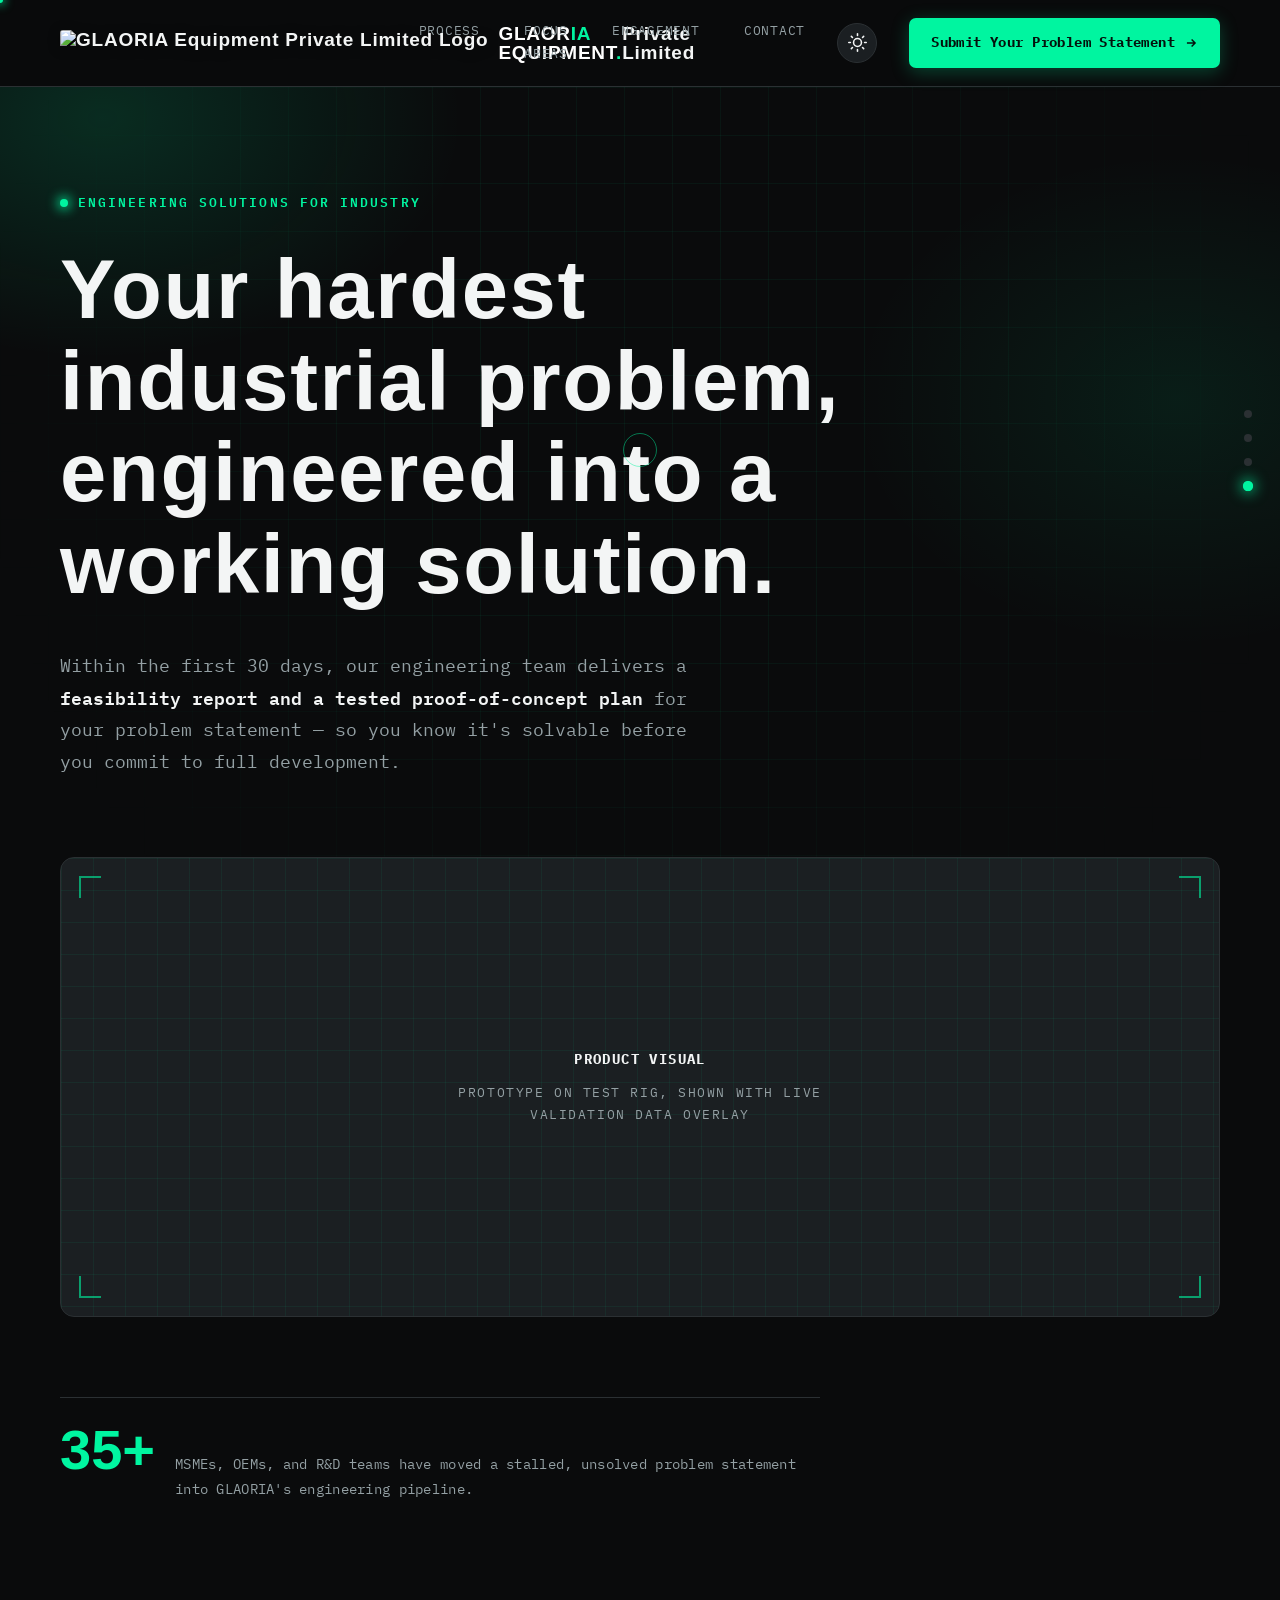
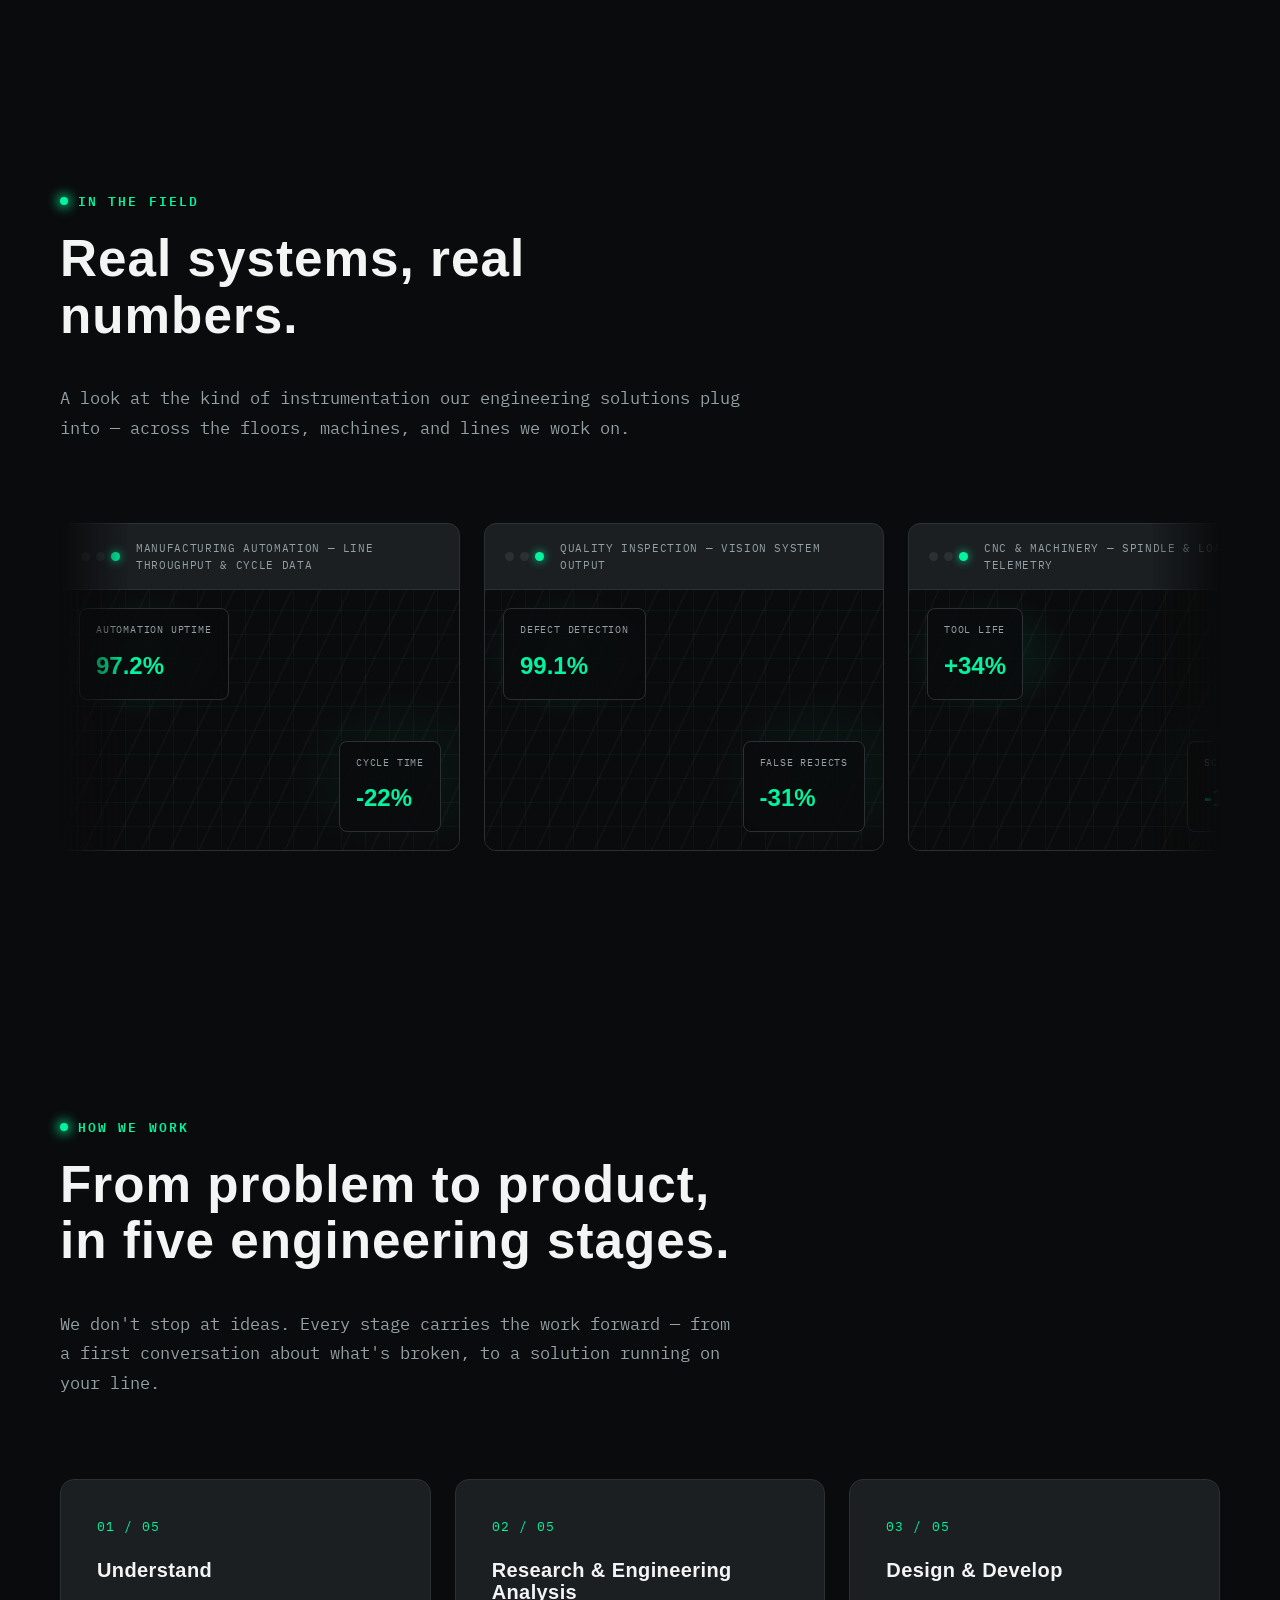
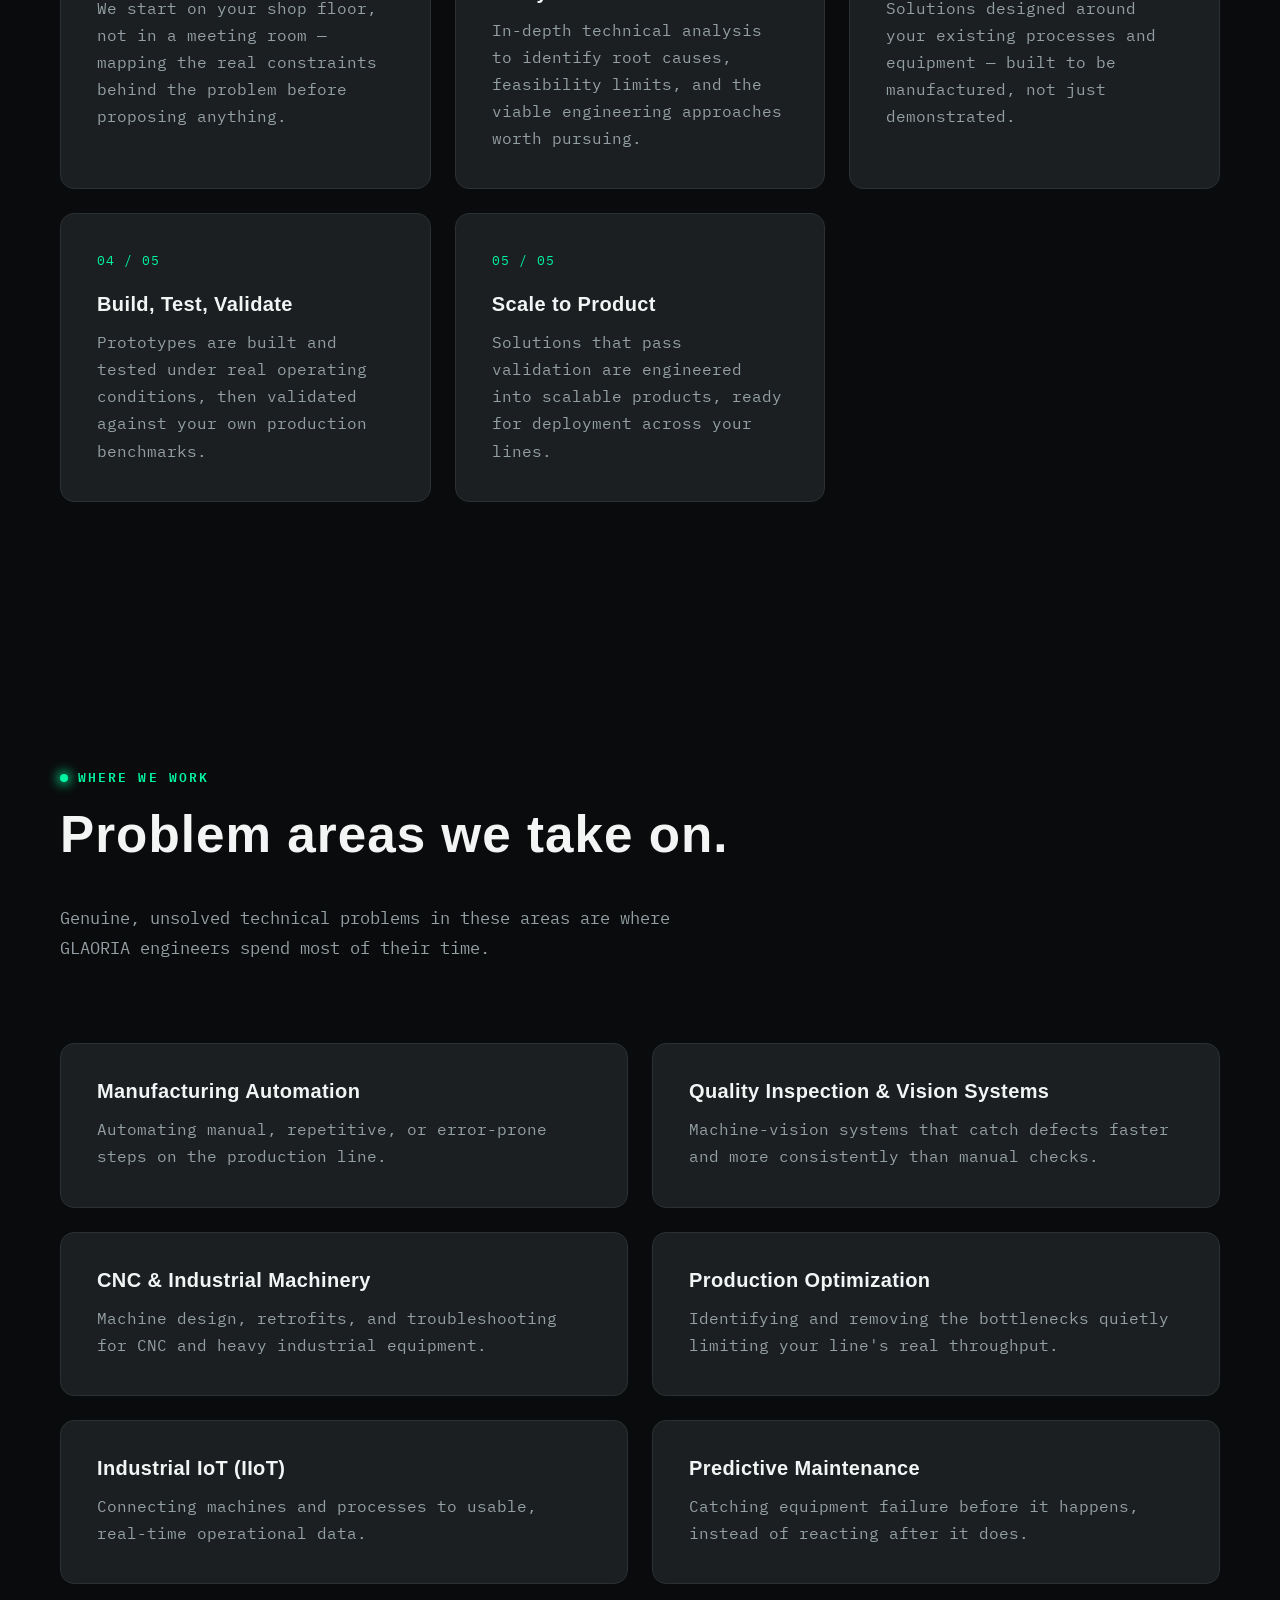
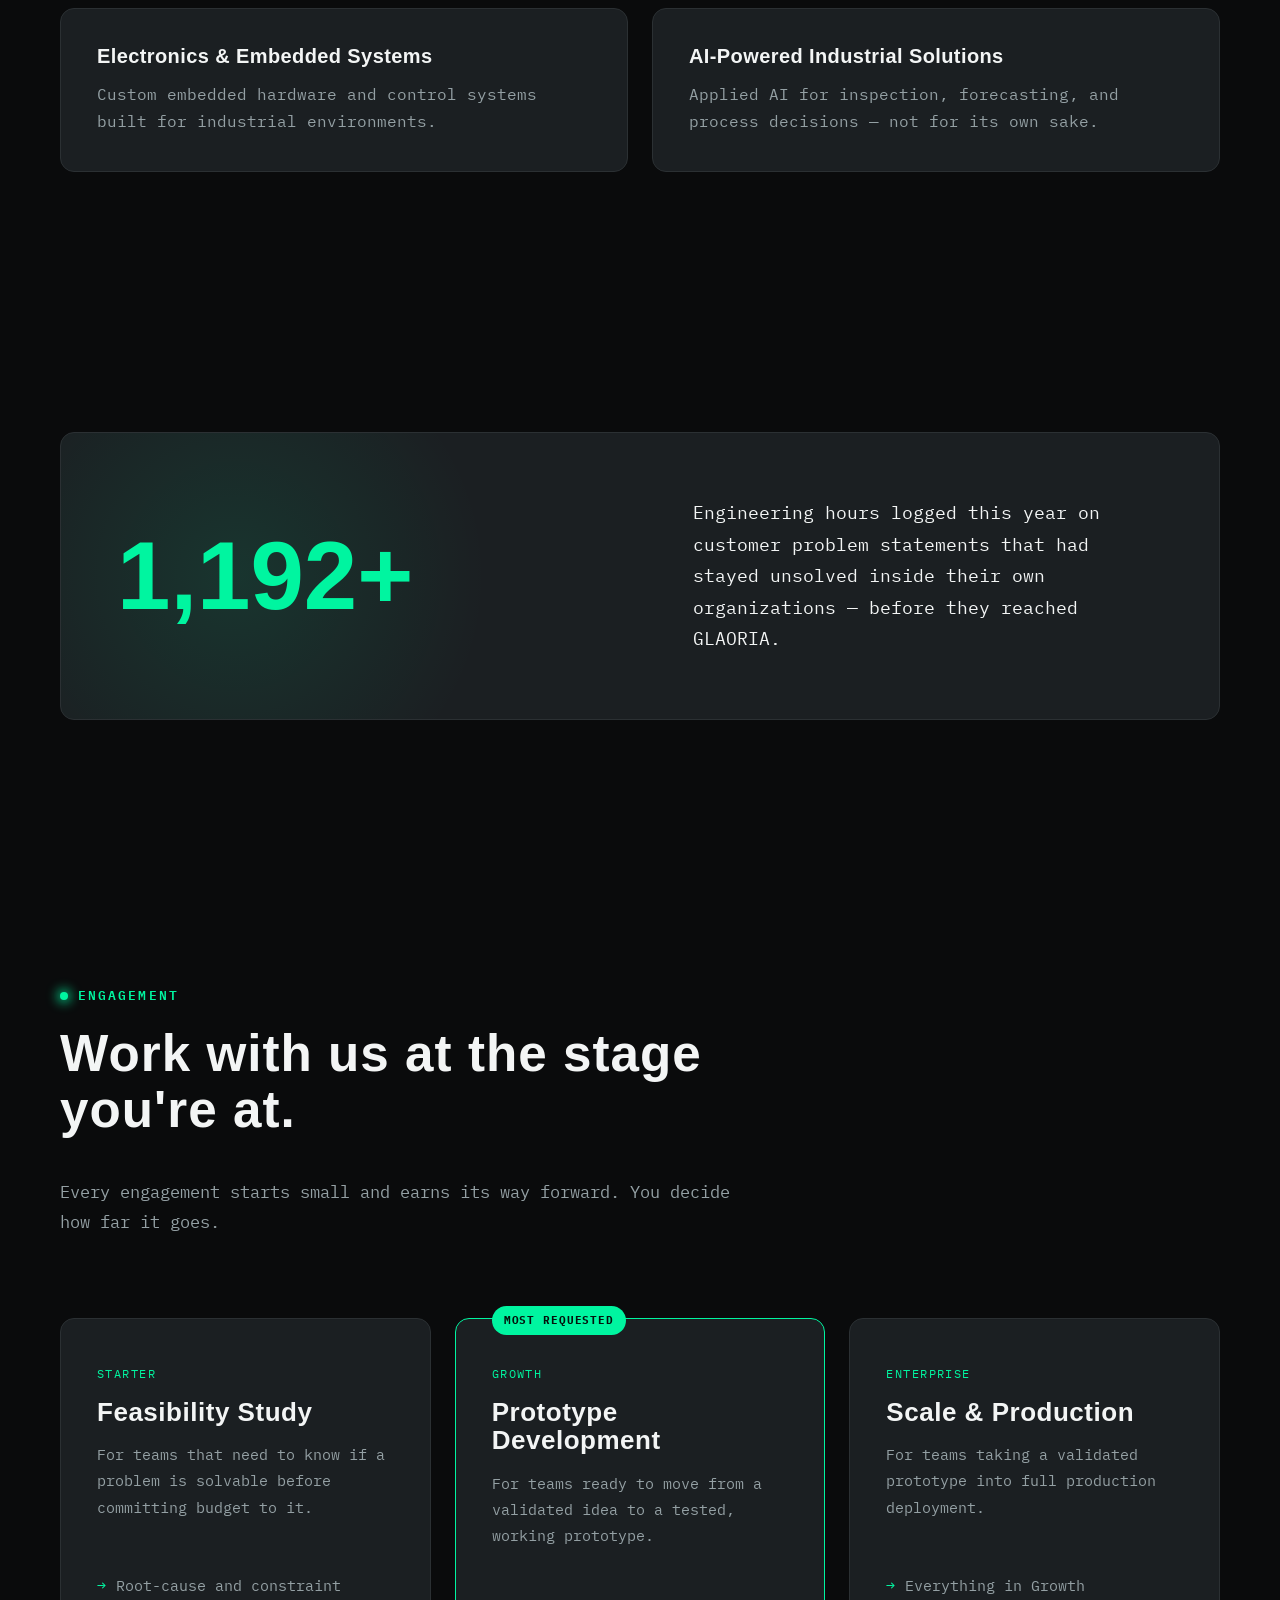
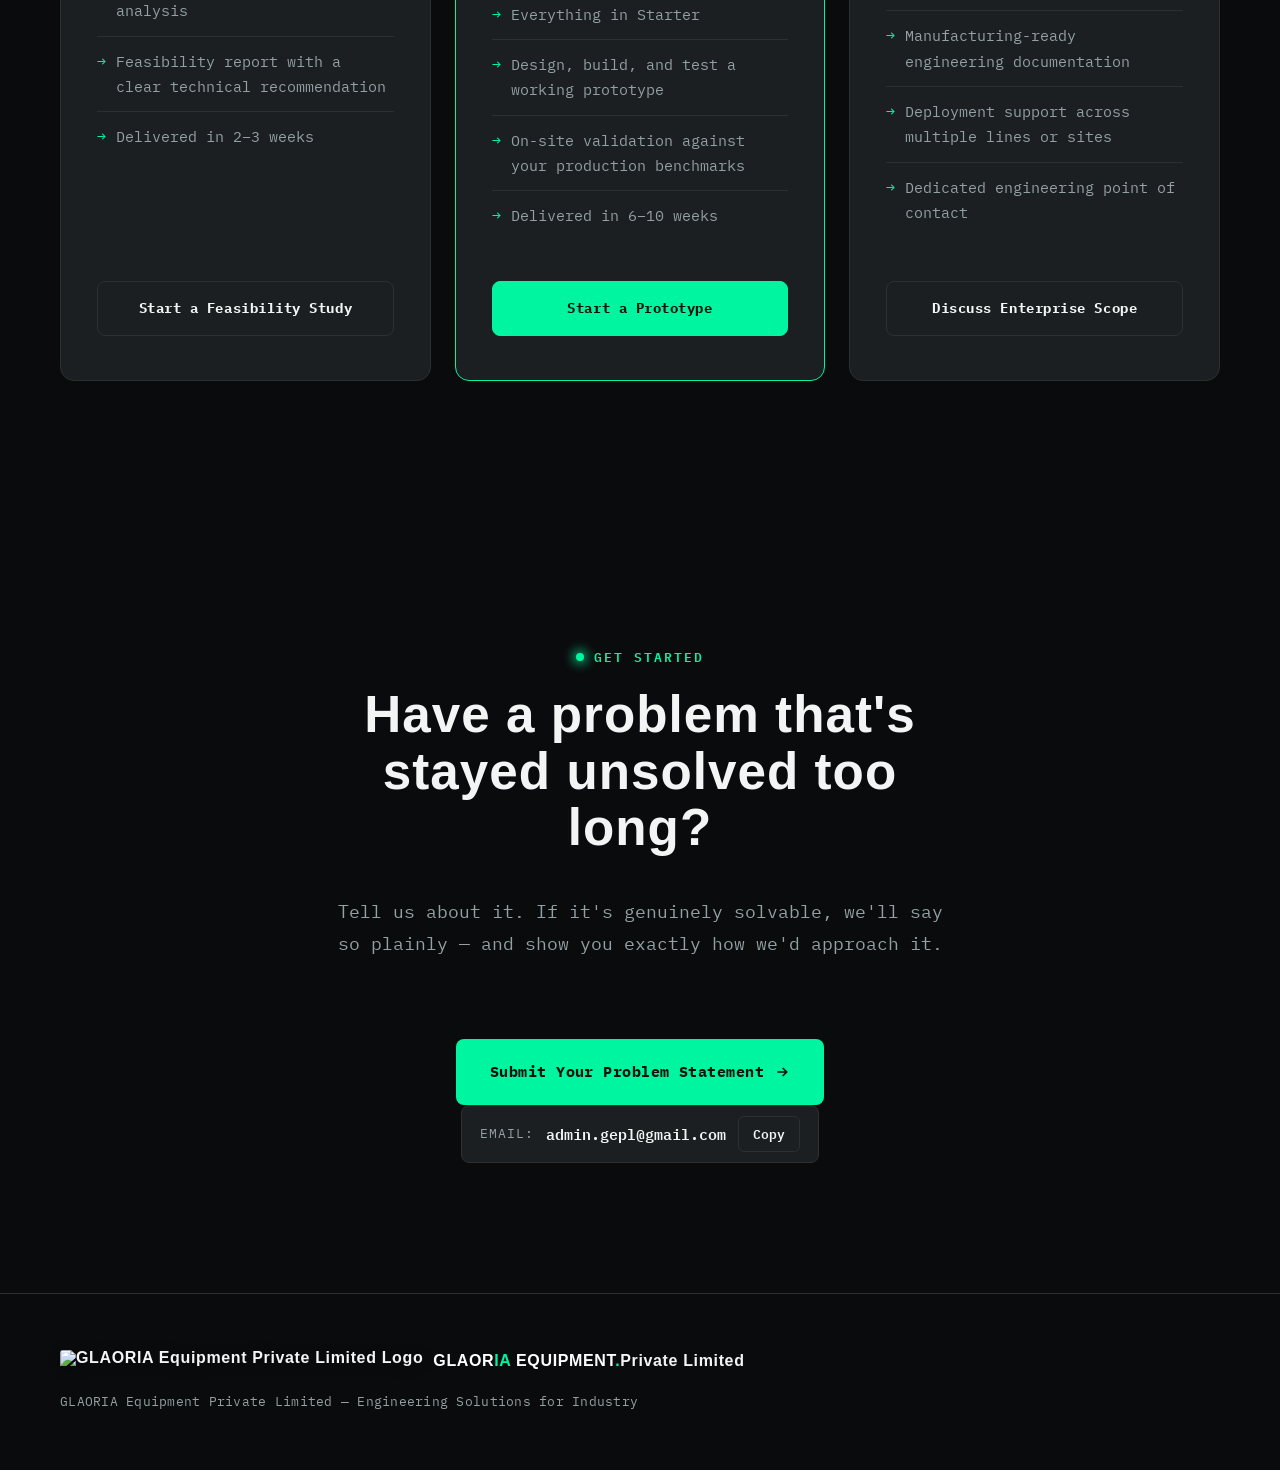
==== index.html @ 2b40c0ba "Change greeting from 'Hello' to 'Goodbye'" ====
<!DOCTYPE html>
<html lang="en">
<head>
<meta charset="UTF-8">
<meta name="viewport" content="width=device-width, initial-scale=1.0">
<title>GLAORIA Equipment Private Limited — Engineering Solutions for Industry</title>
<link rel="preconnect" href="https://fonts.googleapis.com">
<link rel="preconnect" href="https://fonts.gstatic.com" crossorigin>
<link href="https://fonts.googleapis.com/css2?family=IBM+Plex+Mono:wght@400;500;600;700&display=swap" rel="stylesheet">
<link rel="stylesheet" href="https://api.fontshare.com/v2/css?f[]=clash-display@800,900&display=swap">
<link rel="stylesheet" href="./base.css">
<link rel="stylesheet" href="./landing.css">
<script>
  (function() {
    const saved = localStorage.getItem('glaoria-theme') || 'dark';
    document.documentElement.setAttribute('data-theme', saved);
  })();
</script>
</head>
<body>

<div id="scrollProgress"></div>
<div class="dot-nav" id="dotNav"></div>

<nav>
  <div class="nav-inner">
    <a href="index.html" class="logo">
      <img src="images/logo.png" alt="GLAORIA Equipment Private Limited Logo" class="logo-icon">
      <span class="logo-text">
        <span class="logo-main-line">
          <span class="part-white">GLAOR</span><span class="part-green">IA</span> <span class="part-white">EQUIPMENT</span><span class="logo-dot">.</span>
        </span>
        <span class="logo-sub-line">Private Limited</span>
      </span>
    </a>
    <div class="nav-links">
      <a href="#process">Process</a>
      <a href="#focus">Focus Areas</a>
      <a href="#engagement">Engagement</a>
      <a href="#contact">Contact</a>
    </div>
    <button class="theme-toggle" id="themeToggle" aria-label="Toggle Theme" title="Toggle Dark/Light Theme">
      <svg class="icon-sun" viewBox="0 0 24 24" fill="none" stroke="currentColor" stroke-width="2" stroke-linecap="round" stroke-linejoin="round"><circle cx="12" cy="12" r="5"></circle><line x1="12" y1="1" x2="12" y2="3"></line><line x1="12" y1="21" x2="12" y2="23"></line><line x1="4.22" y1="4.22" x2="5.64" y2="5.64"></line><line x1="18.36" y1="18.36" x2="19.78" y2="19.78"></line><line x1="1" y1="12" x2="3" y2="12"></line><line x1="21" y1="12" x2="23" y2="12"></line><line x1="4.22" y1="19.78" x2="5.64" y2="18.36"></line><line x1="18.36" y1="5.64" x2="19.78" y2="4.22"></line></svg>
      <svg class="icon-moon" viewBox="0 0 24 24" fill="none" stroke="currentColor" stroke-width="2" stroke-linecap="round" stroke-linejoin="round"><path d="M21 12.79A9 9 0 1 1 11.21 3 7 7 0 0 0 21 12.79z"></path></svg>
    </button>
    <a class="nav-cta" href="glaoria-enquiry.html">
      <span class="label">Submit Your Problem Statement</span>
      <svg viewBox="0 0 24 24" fill="none" stroke="currentColor" stroke-width="2.5"><path d="M5 12h14M13 6l6 6-6 6"/></svg>
    </a>
  </div>
</nav>

<main>

  <!-- HERO -->
  <section class="hero">
    <div class="aurora"></div>
    <div class="blueprint-grid"></div>
    <div class="container hero-inner">
      <span class="eyebrow decode">Engineering Solutions For Industry</span>
      <h1 class="hero-head">Your hardest industrial problem, engineered into a working solution.</h1>
      <p class="hero-sub">Within the first 30 days, our engineering team delivers a <b>feasibility report and a tested proof-of-concept plan</b> for your problem statement — so you know it's solvable before you commit to full development.</p>

      <div class="visual-slot" id="visualSlot">
        <div class="tick tl"></div><div class="tick tr"></div><div class="tick bl"></div><div class="tick br"></div>
        <div class="reticle" id="reticle"></div>
        <div class="visual-label">
          <strong>Product Visual</strong>
          Prototype on test rig, shown with live validation data overlay
        </div>
      </div>

      <div class="hero-trust">
        <div class="stat count">35+</div>
        <p>MSMEs, OEMs, and R&D teams have moved a stalled, unsolved problem statement into GLAORIA's engineering pipeline.</p>
      </div>
    </div>
  </section>

  <!-- SCROLLING VISUALS -->
  <section class="viz-section">
    <div class="container">
      <div class="section-head">
        <span class="eyebrow">In The Field</span>
        <h2>Real systems, real numbers.</h2>
        <p>A look at the kind of instrumentation our engineering solutions plug into — across the floors, machines, and lines we work on.</p>
      </div>

      <div class="marquee-wrap">
        <div class="marquee-track" id="marqueeTrack">
          <!-- set A -->
          <div class="viz-card">
            <div class="viz-chrome"><div class="viz-dots"><span></span><span></span><span></span></div><div class="viz-chrome-label">Manufacturing Automation — Line Throughput &amp; Cycle Data</div></div>
            <div class="viz-screen">
              <div class="viz-callout c-a"><div class="cl">Automation Uptime</div><div class="cv count">97.2%</div></div>
              <div class="viz-callout c-b"><div class="cl">Cycle Time</div><div class="cv count">-22%</div></div>
            </div>
          </div>
          <div class="viz-card">
            <div class="viz-chrome"><div class="viz-dots"><span></span><span></span><span></span></div><div class="viz-chrome-label">Quality Inspection — Vision System Output</div></div>
            <div class="viz-screen">
              <div class="viz-callout c-a"><div class="cl">Defect Detection</div><div class="cv count">99.1%</div></div>
              <div class="viz-callout c-b"><div class="cl">False Rejects</div><div class="cv count">-31%</div></div>
            </div>
          </div>
          <div class="viz-card">
            <div class="viz-chrome"><div class="viz-dots"><span></span><span></span><span></span></div><div class="viz-chrome-label">CNC &amp; Machinery — Spindle &amp; Load Telemetry</div></div>
            <div class="viz-screen">
              <div class="viz-callout c-a"><div class="cl">Tool Life</div><div class="cv count">+34%</div></div>
              <div class="viz-callout c-b"><div class="cl">Scrap Rate</div><div class="cv count">-19%</div></div>
            </div>
          </div>
          <div class="viz-card">
            <div class="viz-chrome"><div class="viz-dots"><span></span><span></span><span></span></div><div class="viz-chrome-label">Industrial IoT — Connected Sensor Network</div></div>
            <div class="viz-screen">
              <div class="viz-callout c-a"><div class="cl">Connected Sensors</div><div class="cv count">1,240</div></div>
              <div class="viz-callout c-b"><div class="cl">Data Uptime</div><div class="cv count">99.6%</div></div>
            </div>
          </div>
          <div class="viz-card">
            <div class="viz-chrome"><div class="viz-dots"><span></span><span></span><span></span></div><div class="viz-chrome-label">Predictive Maintenance — Failure Risk Model</div></div>
            <div class="viz-screen">
              <div class="viz-callout c-a"><div class="cl">Unplanned Downtime</div><div class="cv count">-38%</div></div>
              <div class="viz-callout c-b"><div class="cl">MTBF</div><div class="cv count">+27%</div></div>
            </div>
          </div>
          <div class="viz-card">
            <div class="viz-chrome"><div class="viz-dots"><span></span><span></span><span></span></div><div class="viz-chrome-label">Embedded Systems — Control Board Diagnostics</div></div>
            <div class="viz-screen">
              <div class="viz-callout c-a"><div class="cl">Response Latency</div><div class="cv count">4.2ms</div></div>
              <div class="viz-callout c-b"><div class="cl">Field Failures</div><div class="cv count">-44%</div></div>
            </div>
          </div>
          <!-- set B (duplicate for seamless loop) -->
          <div class="viz-card" aria-hidden="true">
            <div class="viz-chrome"><div class="viz-dots"><span></span><span></span><span></span></div><div class="viz-chrome-label">Manufacturing Automation — Line Throughput &amp; Cycle Data</div></div>
            <div class="viz-screen">
              <div class="viz-callout c-a"><div class="cl">Automation Uptime</div><div class="cv">97.2%</div></div>
              <div class="viz-callout c-b"><div class="cl">Cycle Time</div><div class="cv">-22%</div></div>
            </div>
          </div>
          <div class="viz-card" aria-hidden="true">
            <div class="viz-chrome"><div class="viz-dots"><span></span><span></span><span></span></div><div class="viz-chrome-label">Quality Inspection — Vision System Output</div></div>
            <div class="viz-screen">
              <div class="viz-callout c-a"><div class="cl">Defect Detection</div><div class="cv">99.1%</div></div>
              <div class="viz-callout c-b"><div class="cl">False Rejects</div><div class="cv">-31%</div></div>
            </div>
          </div>
          <div class="viz-card" aria-hidden="true">
            <div class="viz-chrome"><div class="viz-dots"><span></span><span></span><span></span></div><div class="viz-chrome-label">CNC &amp; Machinery — Spindle &amp; Load Telemetry</div></div>
            <div class="viz-screen">
              <div class="viz-callout c-a"><div class="cl">Tool Life</div><div class="cv">+34%</div></div>
              <div class="viz-callout c-b"><div class="cl">Scrap Rate</div><div class="cv">-19%</div></div>
            </div>
          </div>
          <div class="viz-card" aria-hidden="true">
            <div class="viz-chrome"><div class="viz-dots"><span></span><span></span><span></span></div><div class="viz-chrome-label">Industrial IoT — Connected Sensor Network</div></div>
            <div class="viz-screen">
              <div class="viz-callout c-a"><div class="cl">Connected Sensors</div><div class="cv">1,240</div></div>
              <div class="viz-callout c-b"><div class="cl">Data Uptime</div><div class="cv">99.6%</div></div>
            </div>
          </div>
          <div class="viz-card" aria-hidden="true">
            <div class="viz-chrome"><div class="viz-dots"><span></span><span></span><span></span></div><div class="viz-chrome-label">Predictive Maintenance — Failure Risk Model</div></div>
            <div class="viz-screen">
              <div class="viz-callout c-a"><div class="cl">Unplanned Downtime</div><div class="cv">-38%</div></div>
              <div class="viz-callout c-b"><div class="cl">MTBF</div><div class="cv">+27%</div></div>
            </div>
          </div>
          <div class="viz-card" aria-hidden="true">
            <div class="viz-chrome"><div class="viz-dots"><span></span><span></span><span></span></div><div class="viz-chrome-label">Embedded Systems — Control Board Diagnostics</div></div>
            <div class="viz-screen">
              <div class="viz-callout c-a"><div class="cl">Response Latency</div><div class="cv">4.2ms</div></div>
              <div class="viz-callout c-b"><div class="cl">Field Failures</div><div class="cv">-44%</div></div>
            </div>
          </div>
        </div>
      </div>
    </div>
  </section>

  <!-- PROCESS -->
  <section id="process">
    <div class="container">
      <div class="section-head">
        <span class="eyebrow">How We Work</span>
        <h2>From problem to product, in five engineering stages.</h2>
        <p>We don't stop at ideas. Every stage carries the work forward — from a first conversation about what's broken, to a solution running on your line.</p>
      </div>

      <div class="bento process-grid">
        <div class="card step">
          <div class="num">01 / 05</div>
          <h3>Understand</h3>
          <p>We start on your shop floor, not in a meeting room — mapping the real constraints behind the problem before proposing anything.</p>
        </div>
        <div class="card step">
          <div class="num">02 / 05</div>
          <h3>Research &amp; Engineering Analysis</h3>
          <p>In-depth technical analysis to identify root causes, feasibility limits, and the viable engineering approaches worth pursuing.</p>
        </div>
        <div class="card step">
          <div class="num">03 / 05</div>
          <h3>Design &amp; Develop</h3>
          <p>Solutions designed around your existing processes and equipment — built to be manufactured, not just demonstrated.</p>
        </div>
        <div class="card step">
          <div class="num">04 / 05</div>
          <h3>Build, Test, Validate</h3>
          <p>Prototypes are built and tested under real operating conditions, then validated against your own production benchmarks.</p>
        </div>
        <div class="card step">
          <div class="num">05 / 05</div>
          <h3>Scale to Product</h3>
          <p>Solutions that pass validation are engineered into scalable products, ready for deployment across your lines.</p>
        </div>
      </div>
    </div>
  </section>

  <!-- FOCUS AREAS -->
  <section id="focus">
    <div class="container">
      <div class="section-head">
        <span class="eyebrow">Where We Work</span>
        <h2>Problem areas we take on.</h2>
        <p>Genuine, unsolved technical problems in these areas are where GLAORIA engineers spend most of their time.</p>
      </div>

      <div class="bento focus-grid">
        <div class="card"><h3>Manufacturing Automation</h3><p>Automating manual, repetitive, or error-prone steps on the production line.</p></div>
        <div class="card"><h3>Quality Inspection &amp; Vision Systems</h3><p>Machine-vision systems that catch defects faster and more consistently than manual checks.</p></div>
        <div class="card"><h3>CNC &amp; Industrial Machinery</h3><p>Machine design, retrofits, and troubleshooting for CNC and heavy industrial equipment.</p></div>
        <div class="card"><h3>Production Optimization</h3><p>Identifying and removing the bottlenecks quietly limiting your line's real throughput.</p></div>
        <div class="card"><h3>Industrial IoT (IIoT)</h3><p>Connecting machines and processes to usable, real-time operational data.</p></div>
        <div class="card"><h3>Predictive Maintenance</h3><p>Catching equipment failure before it happens, instead of reacting after it does.</p></div>
        <div class="card"><h3>Electronics &amp; Embedded Systems</h3><p>Custom embedded hardware and control systems built for industrial environments.</p></div>
        <div class="card"><h3>AI-Powered Industrial Solutions</h3><p>Applied AI for inspection, forecasting, and process decisions — not for its own sake.</p></div>
      </div>
    </div>
  </section>

  <!-- STAT BAND -->
  <section>
    <div class="container">
      <div class="stat-band">
        <div class="big-num count">1,200+</div>
        <p>Engineering hours logged this year on customer problem statements that had stayed unsolved inside their own organizations — before they reached GLAORIA.</p>
      </div>
    </div>
  </section>

  <!-- ENGAGEMENT / TIERS -->
  <section id="engagement">
    <div class="container">
      <div class="section-head">
        <span class="eyebrow">Engagement</span>
        <h2>Work with us at the stage you're at.</h2>
        <p>Every engagement starts small and earns its way forward. You decide how far it goes.</p>
      </div>

      <div class="tiers">
        <div class="tier">
          <div class="tier-eyebrow">Starter</div>
          <h3>Feasibility Study</h3>
          <p class="desc">For teams that need to know if a problem is solvable before committing budget to it.</p>
          <ul>
            <li>Root-cause and constraint analysis</li>
            <li>Feasibility report with a clear technical recommendation</li>
            <li>Delivered in 2–3 weeks</li>
          </ul>
          <a class="tier-cta" href="glaoria-enquiry.html?type=feasibility">Start a Feasibility Study</a>
        </div>

        <div class="tier featured">
          <div class="tier-eyebrow">Growth</div>
          <h3>Prototype Development</h3>
          <p class="desc">For teams ready to move from a validated idea to a tested, working prototype.</p>
          <ul>
            <li>Everything in Starter</li>
            <li>Design, build, and test a working prototype</li>
            <li>On-site validation against your production benchmarks</li>
            <li>Delivered in 6–10 weeks</li>
          </ul>
          <a class="tier-cta" href="glaoria-enquiry.html?type=prototype">Start a Prototype</a>
        </div>

        <div class="tier">
          <div class="tier-eyebrow">Enterprise</div>
          <h3>Scale &amp; Production</h3>
          <p class="desc">For teams taking a validated prototype into full production deployment.</p>
          <ul>
            <li>Everything in Growth</li>
            <li>Manufacturing-ready engineering documentation</li>
            <li>Deployment support across multiple lines or sites</li>
            <li>Dedicated engineering point of contact</li>
          </ul>
          <a class="tier-cta" href="glaoria-enquiry.html?type=enterprise">Discuss Enterprise Scope</a>
        </div>
      </div>
    </div>
  </section>

  <!-- CLOSING -->
  <section id="contact" class="closing">
    <div class="container closing-inner">
      <span class="eyebrow">Get Started</span>
      <h2>Have a problem that's stayed unsolved too long?</h2>
      <p>Tell us about it. If it's genuinely solvable, we'll say so plainly — and show you exactly how we'd approach it.</p>
      <a class="closing-cta" href="glaoria-enquiry.html">
        Submit Your Problem Statement
        <svg width="16" height="16" viewBox="0 0 24 24" fill="none" stroke="currentColor" stroke-width="2.5"><path d="M5 12h14M13 6l6 6-6 6"/></svg>
      </a>
      <div class="simple-email-box">
          <span class="email-label">Email:</span>
          <span class="email-text">admin.gepl@gmail.com</span>
          <button type="button" class="simple-copy-btn" id="copyEmailBtn" data-email="admin.gepl@gmail.com">Copy</button>
      </div>
    </div>
  </section>

</main>

<footer>
  <div class="container footer-inner">
    <div class="logo">
      <img src="images/logo.png" alt="GLAORIA Equipment Private Limited Logo" class="logo-icon">
      <span class="logo-text">
        <span class="logo-main-line">
          <span class="part-white">GLAOR</span><span class="part-green">IA</span> <span class="part-white">EQUIPMENT</span><span class="logo-dot">.</span>
        </span>
        <span class="logo-sub-line">Private Limited</span>
      </span>
    </div>
    <div class="footer-meta">GLAORIA Equipment Private Limited — Engineering Solutions for Industry</div>
  </div>
</footer>

<script src="./landing.js" defer></script>

</body>
</html>
---- base.css ----
/* Shared design tokens & base styles */
:root {
  --primary: #0A0B0C;
  --secondary: #1B1F22;
  --secondary-line: #2B3033;
  --accent: #00F5A0;
  --accent-btn-text: #04120C;
  --text-hi: #F3F5F5;
  --text-lo: #94A0A4;
  --nav-bg: rgba(10, 11, 12, 0.85);
  --nav-bg-scrolled: rgba(10, 11, 12, 0.95);
  --shadow-color: rgba(0, 0, 0, 0.4);
}

[data-theme="light"] {
  --primary: #F8FAFC;
  --secondary: #FFFFFF;
  --secondary-line: #E2E8F0;
  --accent: #2563EB;
  --accent-btn-text: #FFFFFF;
  --text-hi: #0F172A;
  --text-lo: #475569;
  --nav-bg: rgba(248, 250, 252, 0.85);
  --nav-bg-scrolled: rgba(248, 250, 252, 0.95);
  --shadow-color: rgba(37, 99, 235, 0.08);
}

* { margin: 0; padding: 0; box-sizing: border-box; }

body {
  background: var(--primary);
  color: var(--text-hi);
  font-family: 'IBM Plex Mono', monospace;
  -webkit-font-smoothing: antialiased;
  transition: background-color 0.3s ease, color 0.3s ease;
}

a { color: inherit; text-decoration: none; }

.logo {
  display: inline-flex;
  align-items: center;
  gap: 10px;
  font-family: 'Clash Display', sans-serif;
  font-weight: 900;
  font-size: 19px;
  letter-spacing: 0.04em;
  line-height: 1;
  text-decoration: none;
  color: var(--text-hi);
  transition: opacity 0.2s ease;
}
.logo:hover {
  opacity: 0.95;
}

.logo-icon {
  height: 1.3em;
  width: auto;
  flex-shrink: 0;
  display: inline-block;
  vertical-align: middle;
  border-radius: 3px;
  transition: transform 0.3s cubic-bezier(0.16, 1, 0.3, 1), filter 0.3s ease;
  filter: drop-shadow(0 2px 6px rgba(0, 0, 0, 0.4));
}

.logo:hover .logo-icon {
  transform: scale(1.1) rotate(-3deg);
  filter: drop-shadow(0 0 10px rgba(0, 245, 160, 0.45));
}
[data-theme="light"] .logo:hover .logo-icon {
  filter: drop-shadow(0 0 10px rgba(37, 99, 235, 0.45));
}

.logo-text {
  display: inline-flex;
  align-items: center;
}

.part-white {
  color: #FFFFFF;
}
[data-theme="light"] .part-white {
  color: #0A0B0C;
}

.part-green, .logo span.part-green, .logo-dot {
  color: var(--accent);
}

nav {
  position: sticky;
  top: 0;
  z-index: 40;
  background: var(--nav-bg);
  backdrop-filter: blur(10px);
  border-bottom: 1px solid var(--secondary-line);
  transition: box-shadow 0.25s ease, background 0.25s ease, border-color 0.25s ease;
}
nav.scrolled {
  box-shadow: 0 10px 30px var(--shadow-color);
  background: var(--nav-bg-scrolled);
}

.theme-toggle {
  background: var(--secondary);
  border: 1px solid var(--secondary-line);
  color: var(--text-hi);
  width: 40px;
  height: 40px;
  border-radius: 50%;
  display: inline-flex;
  align-items: center;
  justify-content: center;
  cursor: pointer;
  transition: background 0.25s ease, border-color 0.25s ease, transform 0.2s ease, color 0.25s ease, box-shadow 0.25s ease;
  flex-shrink: 0;
  position: relative;
  outline: none;
}
.theme-toggle:hover {
  border-color: var(--accent);
  color: var(--accent);
  transform: scale(1.08);
  box-shadow: 0 0 14px rgba(0, 245, 160, 0.2);
}
[data-theme="light"] .theme-toggle:hover {
  box-shadow: 0 0 14px rgba(37, 99, 235, 0.2);
}
.theme-toggle svg {
  width: 19px;
  height: 19px;
  transition: transform 0.4s cubic-bezier(0.34, 1.56, 0.64, 1);
}
/* Show Sun icon in dark mode, Moon icon in light mode */
[data-theme="light"] .theme-toggle .icon-sun { display: none; }
[data-theme="light"] .theme-toggle .icon-moon { display: block; }
:root:not([data-theme="light"]) .theme-toggle .icon-sun { display: block; }
:root:not([data-theme="light"]) .theme-toggle .icon-moon { display: none; }

.nav-inner {
  max-width: 1240px;
  margin: 0 auto;
  padding: 18px 40px;
  display: flex;
  align-items: center;
  justify-content: space-between;
  gap: 32px;
}

.eyebrow {
  font-family: 'IBM Plex Mono', monospace;
  font-size: 13px;
  font-weight: 600;
  letter-spacing: 0.16em;
  text-transform: uppercase;
  color: var(--accent);
  display: inline-flex;
  align-items: center;
  gap: 10px;
}
.eyebrow::before {
  content: "";
  width: 8px;
  height: 8px;
  background: var(--accent);
  border-radius: 50%;
  box-shadow: 0 0 12px 2px var(--accent);
  display: inline-block;
  animation: pulse-dot 2s ease-in-out infinite;
}

@keyframes pulse-dot {
  0%, 100% { opacity: 1; box-shadow: 0 0 8px 1px rgba(0, 245, 160, 0.5); }
  50% { opacity: 0.7; box-shadow: 0 0 16px 4px rgba(0, 245, 160, 0.9); }
}

footer {
  border-top: 1px solid var(--secondary-line);
}

.footer-inner {
  display: flex;
  justify-content: space-between;
  align-items: center;
  flex-wrap: wrap;
  gap: 20px;
}

.footer-meta {
  font-size: 13px;
  color: var(--text-lo);
  letter-spacing: 0.02em;
}

:focus-visible {
  outline: 2px solid var(--accent);
  outline-offset: 3px;
}

@media (max-width: 560px) {
  .nav-inner { padding: 18px 24px; }
}
---- landing.css ----
/* Landing page styles */
:root {
  --section-pad: 130px;
  --block-gap: 80px;
  --para-gap: 40px;
}

html { scroll-behavior: smooth; }

body {
  font-weight: 400;
  font-size: 17px;
  line-height: 1.75;
}

h1, h2, h3 {
  font-family: 'Clash Display', sans-serif;
  font-weight: 900;
  letter-spacing: 0.02em;
  line-height: 1.1;
  color: var(--text-hi);
}

h1 { font-size: clamp(64px, 6.5vw, 92px); font-weight: 900; }
h2 { font-size: clamp(40px, 4vw, 52px); font-weight: 800; }
h3 { font-size: 20px; font-weight: 800; letter-spacing: 0.02em; }

p { color: var(--text-lo); font-size: 17px; line-height: 1.75; }

.container { max-width: 1240px; margin: 0 auto; padding: 0 40px; }

section { padding-top: var(--section-pad); padding-bottom: var(--section-pad); position: relative; }

.nav-links {
  display: flex;
  gap: 44px;
  font-size: 13px;
  letter-spacing: 0.06em;
  text-transform: uppercase;
  color: var(--text-lo);
}
.nav-links a:hover { color: var(--text-hi); }

.nav-cta {
  background: var(--accent);
  color: #04120C;
  font-family: 'IBM Plex Mono', monospace;
  font-weight: 700;
  font-size: 13.5px;
  letter-spacing: 0.03em;
  padding: 13px 22px;
  border-radius: 7px;
  display: flex;
  align-items: center;
  gap: 9px;
  white-space: nowrap;
  transition: transform 0.15s ease, box-shadow 0.15s ease;
  box-shadow: 0 4px 18px rgba(0, 245, 160, 0.25);
}
.nav-cta:hover { transform: translateY(-1px); box-shadow: 0 6px 22px rgba(0, 245, 160, 0.4); }
.nav-cta svg { width: 14px; height: 14px; flex-shrink: 0; }

/* Hero */
.hero { padding-top: 100px; overflow: hidden; }

.aurora {
  position: absolute;
  inset: -10%;
  z-index: 0;
  pointer-events: none;
  background:
    radial-gradient(600px 400px at 15% 10%, rgba(0, 245, 160, 0.14), transparent 60%),
    radial-gradient(500px 380px at 85% 25%, rgba(0, 245, 160, 0.08), transparent 65%);
  animation: aurora-drift 16s ease-in-out infinite;
}
@keyframes aurora-drift {
  0%, 100% { transform: translate(0, 0) scale(1); }
  50% { transform: translate(-2%, 3%) scale(1.06); }
}

.blueprint-grid {
  position: absolute;
  inset: 0;
  z-index: 0;
  pointer-events: none;
  background-image:
    linear-gradient(rgba(0, 245, 160, 0.05) 1px, transparent 1px),
    linear-gradient(90deg, rgba(0, 245, 160, 0.05) 1px, transparent 1px);
  background-size: 48px 48px;
  mask-image: radial-gradient(ellipse 70% 60% at 50% 20%, black 30%, transparent 75%);
}

.hero-inner { position: relative; z-index: 1; perspective: 1400px; }
.hero-inner > * { animation: fade-up 0.9s cubic-bezier(0.16, 0.84, 0.44, 1) backwards; }
.hero-inner .eyebrow { animation-delay: 0.05s; }
.hero-inner .hero-head { animation-delay: 0.2s; }
.hero-inner .hero-sub { animation-delay: 0.38s; }
.hero-inner .visual-slot { animation-delay: 0.55s; }
.hero-inner .hero-trust { animation-delay: 0.72s; }

@keyframes fade-up {
  from { opacity: 0; transform: translateY(26px); }
  to { opacity: 1; transform: translateY(0); }
}

.hero-head { max-width: 920px; margin-top: 28px; }
.hero-sub { max-width: 640px; margin-top: var(--para-gap); font-size: 18px; }
.hero-sub b { color: var(--text-hi); font-weight: 600; }

.hero-trust {
  margin-top: var(--block-gap);
  display: flex;
  align-items: baseline;
  gap: 20px;
  padding: 24px 0;
  border-top: 1px solid var(--secondary-line);
  max-width: 760px;
}
.hero-trust .stat {
  font-family: 'Clash Display', sans-serif;
  font-weight: 900;
  font-size: 56px;
  color: var(--accent);
  line-height: 1;
  white-space: nowrap;
}
.hero-trust p { font-size: 14px; letter-spacing: 0.02em; }

.visual-slot {
  margin-top: var(--block-gap);
  position: relative;
  background: var(--secondary);
  border: 1px solid var(--secondary-line);
  border-radius: 14px;
  height: 460px;
  display: flex;
  align-items: center;
  justify-content: center;
  overflow: hidden;
  transition: transform 0.1s linear, border-color 0.3s ease;
  transform-style: preserve-3d;
  will-change: transform;
}
.visual-slot:hover { border-color: var(--accent); }
.visual-slot::before {
  content: "";
  position: absolute;
  inset: 0;
  background-image:
    linear-gradient(rgba(0, 245, 160, 0.06) 1px, transparent 1px),
    linear-gradient(90deg, rgba(0, 245, 160, 0.06) 1px, transparent 1px);
  background-size: 32px 32px;
}
.visual-slot .tick {
  position: absolute;
  width: 22px;
  height: 22px;
  border-color: var(--accent);
  opacity: 0.6;
}
.tick.tl { top: 18px; left: 18px; border-top: 2px solid var(--accent); border-left: 2px solid var(--accent); }
.tick.tr { top: 18px; right: 18px; border-top: 2px solid var(--accent); border-right: 2px solid var(--accent); }
.tick.bl { bottom: 18px; left: 18px; border-bottom: 2px solid var(--accent); border-left: 2px solid var(--accent); }
.tick.br { bottom: 18px; right: 18px; border-bottom: 2px solid var(--accent); border-right: 2px solid var(--accent); }

.visual-label {
  position: relative;
  z-index: 1;
  text-align: center;
  font-size: 13px;
  letter-spacing: 0.12em;
  text-transform: uppercase;
  color: var(--text-lo);
  max-width: 420px;
  padding: 0 20px;
}
.visual-label strong {
  display: block;
  color: var(--text-hi);
  font-size: 14px;
  margin-bottom: 10px;
  letter-spacing: 0.1em;
}

.reticle {
  position: absolute;
  width: 26px;
  height: 26px;
  border: 1px solid var(--accent);
  border-radius: 50%;
  pointer-events: none;
  opacity: 0;
  z-index: 2;
  transition: opacity 0.2s ease;
  transform: translate(-50%, -50%);
}
.reticle::before, .reticle::after {
  content: "";
  position: absolute;
  background: var(--accent);
}
.reticle::before { top: 50%; left: -8px; width: 8px; height: 1px; transform: translateY(-50%); }
.reticle::after { top: -8px; left: 50%; width: 1px; height: 8px; transform: translateX(-50%); }
.visual-slot:hover .reticle { opacity: 0.8; }

/* Marquee */
.marquee-wrap {
  margin-top: var(--block-gap);
  overflow: hidden;
  -webkit-mask-image: linear-gradient(90deg, transparent, black 6%, black 94%, transparent);
  mask-image: linear-gradient(90deg, transparent, black 6%, black 94%, transparent);
}
.marquee-track {
  display: flex;
  gap: 24px;
  width: max-content;
  animation: scroll-left 46s linear infinite;
}
.marquee-wrap:hover .marquee-track { animation-play-state: paused; }
@keyframes scroll-left {
  from { transform: translateX(0); }
  to { transform: translateX(-50%); }
}

.viz-card {
  position: relative;
  width: 400px;
  flex-shrink: 0;
  background: var(--secondary);
  border: 1px solid var(--secondary-line);
  border-radius: 12px;
  overflow: hidden;
  transition: border-color 0.25s ease, transform 0.3s ease;
}
.marquee-track .viz-card:hover { border-color: var(--accent); transform: translateY(-4px); }

.viz-chrome {
  display: flex;
  align-items: center;
  gap: 16px;
  padding: 16px 20px;
  border-bottom: 1px solid var(--secondary-line);
}
.viz-dots { display: flex; gap: 6px; flex-shrink: 0; }
.viz-dots span { width: 9px; height: 9px; border-radius: 50%; background: var(--secondary-line); }
.viz-dots span:last-child {
  background: var(--accent);
  box-shadow: 0 0 8px 1px rgba(0, 245, 160, 0.6);
  animation: pulse-dot 2s ease-in-out infinite;
}
.viz-chrome-label {
  font-size: 11px;
  letter-spacing: 0.06em;
  color: var(--text-lo);
  text-transform: uppercase;
  line-height: 1.5;
}

.viz-screen {
  position: relative;
  height: 260px;
  overflow: hidden;
  background:
    radial-gradient(120px 90px at 20% 25%, rgba(0, 245, 160, 0.10), transparent 70%),
    radial-gradient(160px 120px at 85% 70%, rgba(0, 245, 160, 0.06), transparent 70%),
    repeating-linear-gradient(115deg, rgba(255, 255, 255, 0.025) 0 2px, transparent 2px 26px),
    var(--primary);
}
.viz-screen::before {
  content: "";
  position: absolute;
  inset: -20% -20%;
  background-image:
    linear-gradient(rgba(0, 245, 160, 0.05) 1px, transparent 1px),
    linear-gradient(90deg, rgba(0, 245, 160, 0.05) 1px, transparent 1px);
  background-size: 24px 24px;
  animation: grid-drift 22s linear infinite;
}
@keyframes grid-drift {
  from { transform: translate(0, 0); }
  to { transform: translate(24px, 24px); }
}

.viz-callout {
  position: absolute;
  background: rgba(10, 11, 12, 0.88);
  border: 1px solid var(--secondary-line);
  border-radius: 8px;
  padding: 12px 16px;
  z-index: 1;
}
.viz-callout .cl { font-size: 10px; letter-spacing: 0.08em; color: var(--text-lo); text-transform: uppercase; margin-bottom: 6px; }
.viz-callout .cv { font-family: 'Clash Display', sans-serif; font-weight: 900; font-size: 24px; color: var(--accent); }
.viz-callout.c-a { top: 18px; left: 18px; }
.viz-callout.c-b { bottom: 18px; right: 18px; }

@media (prefers-reduced-motion: reduce) {
  .marquee-track { animation: none; }
}
@media (max-width: 560px) {
  .viz-card { width: 300px; }
  .viz-screen { height: 210px; }
}

/* Section headers */
.section-head {
  max-width: 680px;
  transition: opacity 0.7s cubic-bezier(0.16, 0.84, 0.44, 1), transform 0.7s cubic-bezier(0.16, 0.84, 0.44, 1);
}
.section-head h2 { margin-top: 16px; }
.section-head p { margin-top: var(--para-gap); font-size: 17px; }

/* Bento grid */
.bento {
  margin-top: var(--block-gap);
  display: grid;
  grid-template-columns: repeat(6, 1fr);
  gap: 24px;
}

.card {
  position: relative;
  isolation: isolate;
  background: var(--secondary);
  border: 1px solid var(--secondary-line);
  border-radius: 14px;
  padding: 36px;
  display: flex;
  flex-direction: column;
  justify-content: flex-start;
  transition: border-color 0.25s ease, opacity 0.7s cubic-bezier(0.16, 0.84, 0.44, 1), transform 0.7s cubic-bezier(0.16, 0.84, 0.44, 1);
}
.card::after {
  content: "";
  position: absolute;
  inset: 0;
  z-index: 0;
  background: radial-gradient(240px circle at var(--mx, 50%) var(--my, 50%), rgba(0, 245, 160, 0.12), transparent 70%);
  opacity: 0;
  transition: opacity 0.3s ease;
  pointer-events: none;
}
.card:hover::after { opacity: 1; }
.bento .card:hover { border-color: var(--accent); transform: translateY(-4px); }
.card > * { position: relative; z-index: 1; }
.card .num {
  font-family: 'IBM Plex Mono', monospace;
  font-size: 13px;
  color: var(--accent);
  letter-spacing: 0.08em;
  margin-bottom: 20px;
}
.card h3 { margin-bottom: 14px; }
.card p { font-size: 15.5px; }

.process-grid .c1 {
  grid-column: span 6;
  display: grid;
  grid-template-columns: 1fr 1fr;
  align-items: center;
  gap: 24px;
  background: transparent;
  border: none;
  padding: 0 0 12px 0;
}
.process-grid .c1 h3 { font-family: 'Clash Display', sans-serif; font-size: 28px; font-weight: 900; }
.process-grid .step { grid-column: span 2; }
@media (min-width: 900px) { .process-grid .step { grid-column: span 2; } }

.focus-grid { grid-template-columns: repeat(4, 1fr); }
.focus-grid .card { grid-column: span 2; }
.focus-grid .card.wide { grid-column: span 2; }

/* Stat band */
.stat-band {
  position: relative;
  isolation: isolate;
  overflow: hidden;
  background: var(--secondary);
  border: 1px solid var(--secondary-line);
  border-radius: 14px;
  padding: 64px 56px;
  display: grid;
  grid-template-columns: 1.1fr 1fr;
  gap: 60px;
  align-items: center;
  transition: opacity 0.7s cubic-bezier(0.16, 0.84, 0.44, 1), transform 0.7s cubic-bezier(0.16, 0.84, 0.44, 1);
}
.stat-band::after {
  content: "";
  position: absolute;
  inset: 0;
  z-index: 0;
  background: radial-gradient(360px circle at var(--mx, 15%) var(--my, 50%), rgba(0, 245, 160, 0.10), transparent 70%);
  pointer-events: none;
}
.stat-band > * { position: relative; z-index: 1; }
.stat-band .big-num {
  font-family: 'Clash Display', sans-serif;
  font-weight: 900;
  font-size: 96px;
  color: var(--accent);
  line-height: 0.95;
}
.stat-band p { font-size: 18px; color: var(--text-hi); }

/* Tiers */
.tiers {
  margin-top: var(--block-gap);
  display: grid;
  grid-template-columns: repeat(3, 1fr);
  gap: 24px;
}

.tier {
  position: relative;
  isolation: isolate;
  background: var(--secondary);
  border: 1px solid var(--secondary-line);
  border-radius: 14px;
  padding: 44px 36px;
  display: flex;
  flex-direction: column;
  transition: border-color 0.25s ease, opacity 0.7s cubic-bezier(0.16, 0.84, 0.44, 1), transform 0.4s cubic-bezier(0.16, 0.84, 0.44, 1);
}
.tier::after {
  content: "";
  position: absolute;
  inset: 0;
  z-index: 0;
  border-radius: 14px;
  background: radial-gradient(260px circle at var(--mx, 50%) var(--my, 50%), rgba(0, 245, 160, 0.10), transparent 70%);
  opacity: 0;
  transition: opacity 0.3s ease;
  pointer-events: none;
}
.tier:hover::after { opacity: 1; }
.tiers .tier:hover { transform: translateY(-4px); }
.tier > * { position: relative; z-index: 1; }
.tier.featured { border-color: var(--accent); position: relative; }
.tier.featured::before {
  content: "MOST REQUESTED";
  position: absolute;
  top: -13px;
  left: 36px;
  background: var(--accent);
  color: #04120C;
  font-size: 11px;
  font-weight: 700;
  letter-spacing: 0.08em;
  padding: 5px 12px;
  border-radius: 999px;
}
.tier-eyebrow { font-size: 12px; letter-spacing: 0.12em; color: var(--accent); text-transform: uppercase; margin-bottom: 14px; }
.tier h3 { font-size: 26px; margin-bottom: 16px; }
.tier > p.desc { font-size: 15px; margin-bottom: var(--para-gap); }
.tier ul { list-style: none; margin-bottom: var(--para-gap); flex-grow: 1; }
.tier ul li {
  font-size: 14.5px;
  color: var(--text-lo);
  padding: 12px 0;
  border-top: 1px solid var(--secondary-line);
  display: flex;
  gap: 10px;
}
.tier ul li:first-child { border-top: none; }
.tier ul li::before { content: "→"; color: var(--accent); flex-shrink: 0; }
.tier-cta {
  display: block;
  text-align: center;
  padding: 15px;
  border-radius: 8px;
  font-size: 13.5px;
  font-weight: 700;
  letter-spacing: 0.04em;
  border: 1px solid var(--secondary-line);
  color: var(--text-hi);
}
.tier.featured .tier-cta { background: var(--accent); color: #04120C; border-color: var(--accent); }
.tier-cta:hover { border-color: var(--accent); }

/* Closing */
.closing { text-align: center; }
.closing-inner { max-width: 700px; margin: 0 auto; }
.closing h2 { margin-top: 16px; }
.closing p { margin-top: var(--para-gap); font-size: 18px; }
.closing-cta {
  display: inline-flex;
  align-items: center;
  gap: 10px;
  margin-top: var(--block-gap);
  background: var(--accent);
  color: #04120C;
  font-weight: 700;
  font-size: 15px;
  letter-spacing: 0.03em;
  padding: 20px 34px;
  border-radius: 8px;
}
.closing-cta:hover { transform: translateY(-2px); }

footer { padding: 56px 0; }
.footer-inner .logo { font-size: 16px; }

.closing-actions {
  margin-top: var(--block-gap);
  display: flex;
  flex-direction: column;
  align-items: center;
  gap: 20px;
}

.simple-email-box {
  display: inline-flex;
  align-items: center;
  gap: 12px;
  padding: 10px 18px;
  background: var(--secondary);
  border: 1px solid var(--secondary-line);
  border-radius: 8px;
  font-size: 14px;
}

.simple-email-box .email-label {
  color: var(--text-lo);
  font-size: 13px;
  text-transform: uppercase;
  letter-spacing: 0.08em;
}

.simple-email-box .email-text {
  font-family: 'IBM Plex Mono', monospace;
  color: var(--text-hi);
  font-weight: 600;
  font-size: 14.5px;
}

.simple-copy-btn {
  background: transparent;
  border: 1px solid var(--secondary-line);
  color: var(--text-hi);
  font-family: 'IBM Plex Mono', monospace;
  font-size: 12.5px;
  font-weight: 600;
  padding: 6px 14px;
  border-radius: 6px;
  cursor: pointer;
  transition: border-color 0.2s ease, color 0.2s ease, background 0.2s ease;
}

.simple-copy-btn:hover {
  border-color: var(--accent);
  color: var(--accent);
}

.simple-copy-btn.copied {
  background: var(--accent);
  color: var(--accent-btn-text);
  border-color: var(--accent);
}


/* Scroll progress */
#scrollProgress {
  position: fixed;
  top: 0;
  left: 0;
  width: 100%;
  height: 3px;
  background: var(--accent);
  transform-origin: 0 50%;
  transform: scaleX(0);
  z-index: 200;
  box-shadow: 0 0 10px rgba(0, 245, 160, 0.6);
}

/* Custom cursor */
body.custom-cursor, body.custom-cursor a, body.custom-cursor button { cursor: none; }
.cursor-dot {
  position: fixed;
  top: 0;
  left: 0;
  width: 6px;
  height: 6px;
  background: var(--accent);
  border-radius: 50%;
  pointer-events: none;
  z-index: 9999;
  transform: translate(-50%, -50%);
  box-shadow: 0 0 10px 2px rgba(0, 245, 160, 0.7);
}
.cursor-ring {
  position: fixed;
  top: 0;
  left: 0;
  width: 34px;
  height: 34px;
  border: 1px solid rgba(0, 245, 160, 0.45);
  border-radius: 50%;
  pointer-events: none;
  z-index: 9998;
  transform: translate(-50%, -50%);
  transition: width 0.2s ease, height 0.2s ease, border-color 0.2s ease;
}
body.cursor-hover .cursor-ring { width: 58px; height: 58px; border-color: var(--accent); }

/* Dot nav */
.dot-nav {
  position: fixed;
  right: 28px;
  top: 50%;
  transform: translateY(-50%);
  z-index: 50;
  display: flex;
  flex-direction: column;
  gap: 16px;
}
.dot-nav .dot {
  width: 8px;
  height: 8px;
  border-radius: 50%;
  background: var(--secondary-line);
  border: 1px solid transparent;
  display: block;
  transition: background 0.2s ease, transform 0.2s ease, border-color 0.2s ease;
}
.dot-nav .dot:hover { transform: scale(1.4); border-color: var(--accent); }
.dot-nav .dot.active {
  background: var(--accent);
  box-shadow: 0 0 10px 2px rgba(0, 245, 160, 0.6);
  transform: scale(1.3);
}
@media (max-width: 1100px) { .dot-nav { display: none; } }

/* Scroll reveal */
.reveal-target { opacity: 0; transform: translateY(28px); }
.reveal-target.in-view { opacity: 1; transform: translateY(0); }

/* Responsive */
@media (max-width: 900px) {
  :root { --section-pad: 90px; --block-gap: 56px; }
  .nav-links { display: none; }
  .bento, .focus-grid { grid-template-columns: repeat(2, 1fr) !important; }
  .process-grid .step { grid-column: span 2 !important; }
  .focus-grid .card { grid-column: span 2 !important; }
  .tiers { grid-template-columns: 1fr; }
  .stat-band { grid-template-columns: 1fr; padding: 44px 32px; }
  .stat-band .big-num { font-size: 72px; }
  .hero-trust { flex-direction: column; align-items: flex-start; gap: 8px; }
  .nav-cta span.label { display: none; }
  .nav-cta { padding: 12px; border-radius: 50%; }
}
@media (max-width: 560px) {
  .bento, .focus-grid { grid-template-columns: 1fr !important; }
  .container { padding: 0 24px; }
}

@media (prefers-reduced-motion: reduce) {
  * { transition: none !important; scroll-behavior: auto !important; animation: none !important; }
  .reveal-target { opacity: 1 !important; transform: none !important; }
  .hero-inner > * { animation: none !important; opacity: 1 !important; }
}

/* Light Theme Overrides (White & Blue palette) */
[data-theme="light"] .nav-cta,
[data-theme="light"] .closing-cta,
[data-theme="light"] .tier.featured .tier-cta,
[data-theme="light"] .tier.featured::before {
  color: #FFFFFF !important;
}

[data-theme="light"] .aurora {
  background:
    radial-gradient(600px 400px at 15% 10%, rgba(37, 99, 235, 0.14), transparent 60%),
    radial-gradient(500px 380px at 85% 25%, rgba(37, 99, 235, 0.08), transparent 65%);
}

[data-theme="light"] .blueprint-grid {
  background-image:
    linear-gradient(rgba(37, 99, 235, 0.08) 1px, transparent 1px),
    linear-gradient(90deg, rgba(37, 99, 235, 0.08) 1px, transparent 1px);
}

[data-theme="light"] .visual-slot::before {
  background-image:
    linear-gradient(rgba(37, 99, 235, 0.08) 1px, transparent 1px),
    linear-gradient(90deg, rgba(37, 99, 235, 0.08) 1px, transparent 1px);
}

[data-theme="light"] .viz-screen {
  background:
    radial-gradient(120px 90px at 20% 25%, rgba(37, 99, 235, 0.12), transparent 70%),
    radial-gradient(160px 120px at 85% 70%, rgba(37, 99, 235, 0.08), transparent 70%),
    repeating-linear-gradient(115deg, rgba(37, 99, 235, 0.03) 0 2px, transparent 2px 26px),
    #F1F5F9;
}

[data-theme="light"] .viz-callout {
  background: rgba(255, 255, 255, 0.94);
  border-color: var(--secondary-line);
  box-shadow: 0 4px 16px rgba(15, 23, 42, 0.06);
}

[data-theme="light"] .card,
[data-theme="light"] .tier,
[data-theme="light"] .stat-band,
[data-theme="light"] .viz-card {
  box-shadow: 0 4px 20px rgba(15, 23, 42, 0.05);
}

[data-theme="light"] .card::after,
[data-theme="light"] .tier::after,
[data-theme="light"] .stat-band::after {
  background: radial-gradient(260px circle at var(--mx, 50%) var(--my, 50%), rgba(37, 99, 235, 0.09), transparent 70%);
}
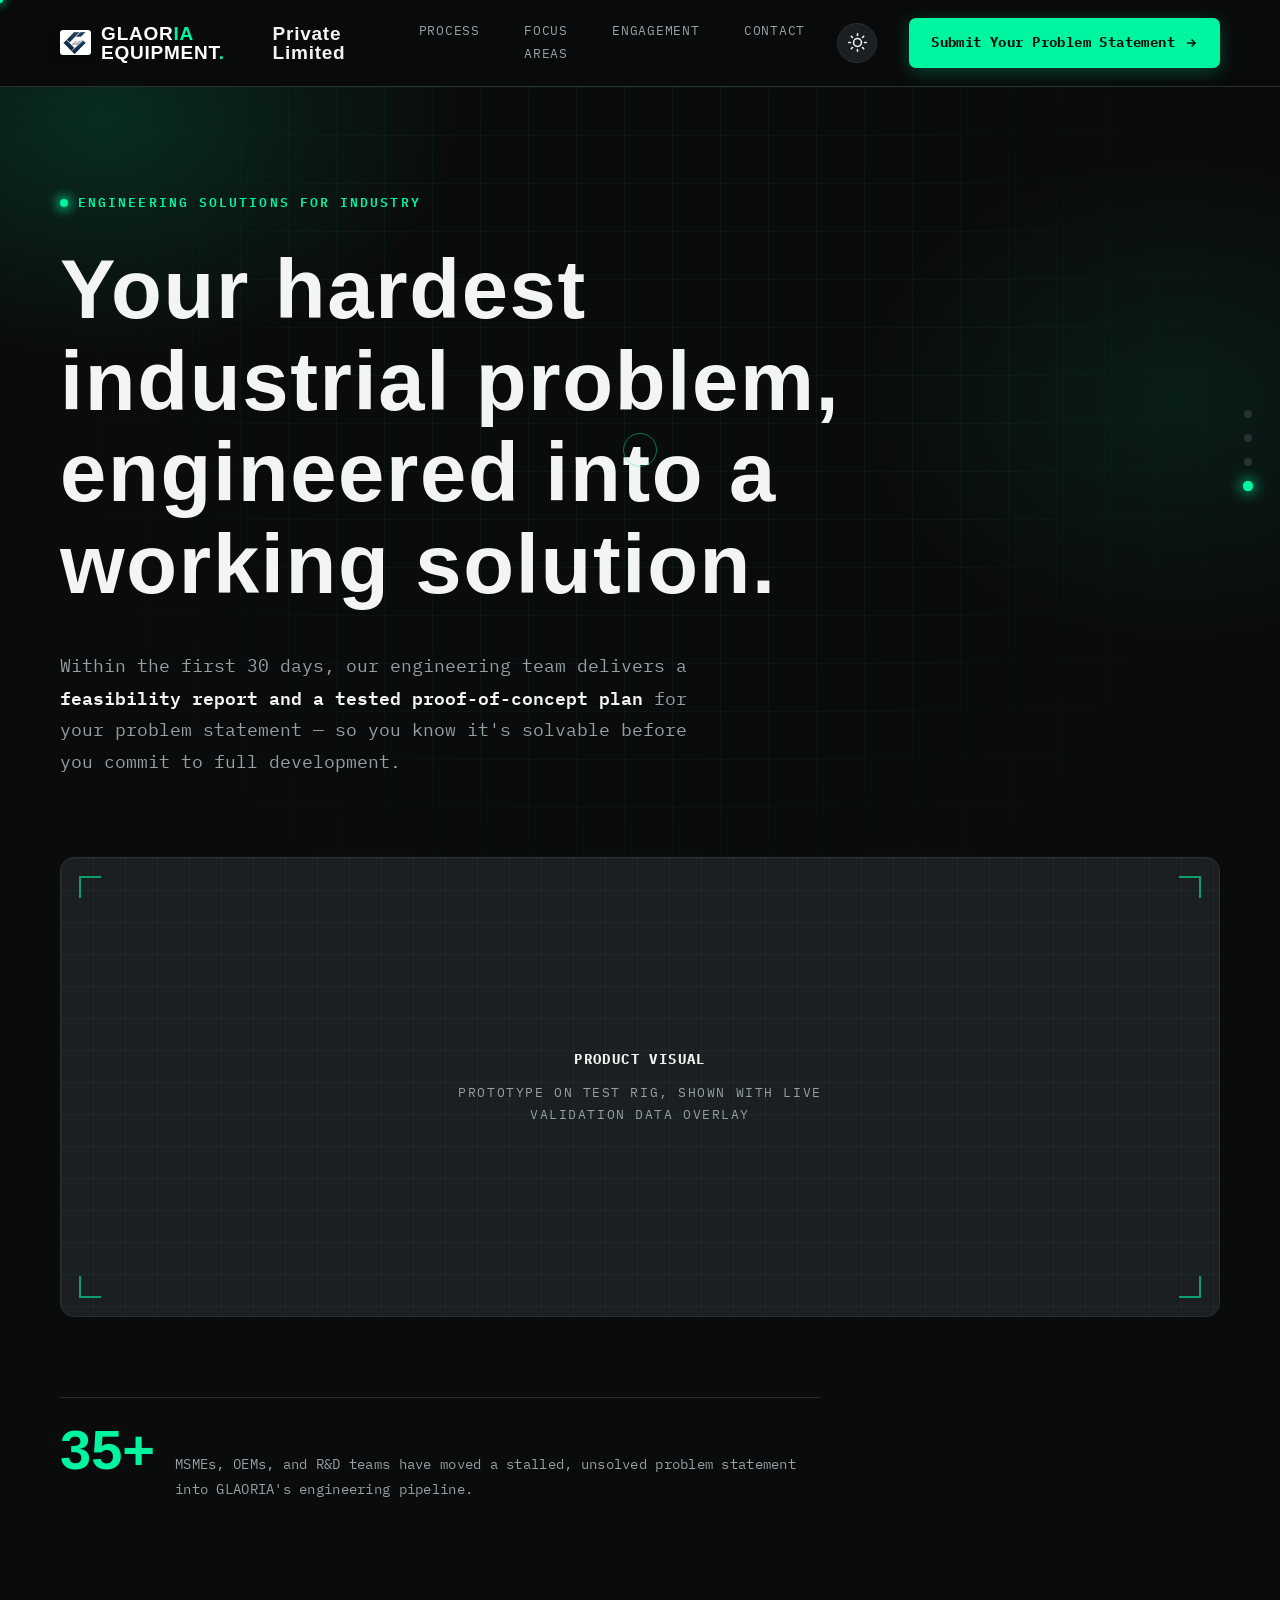
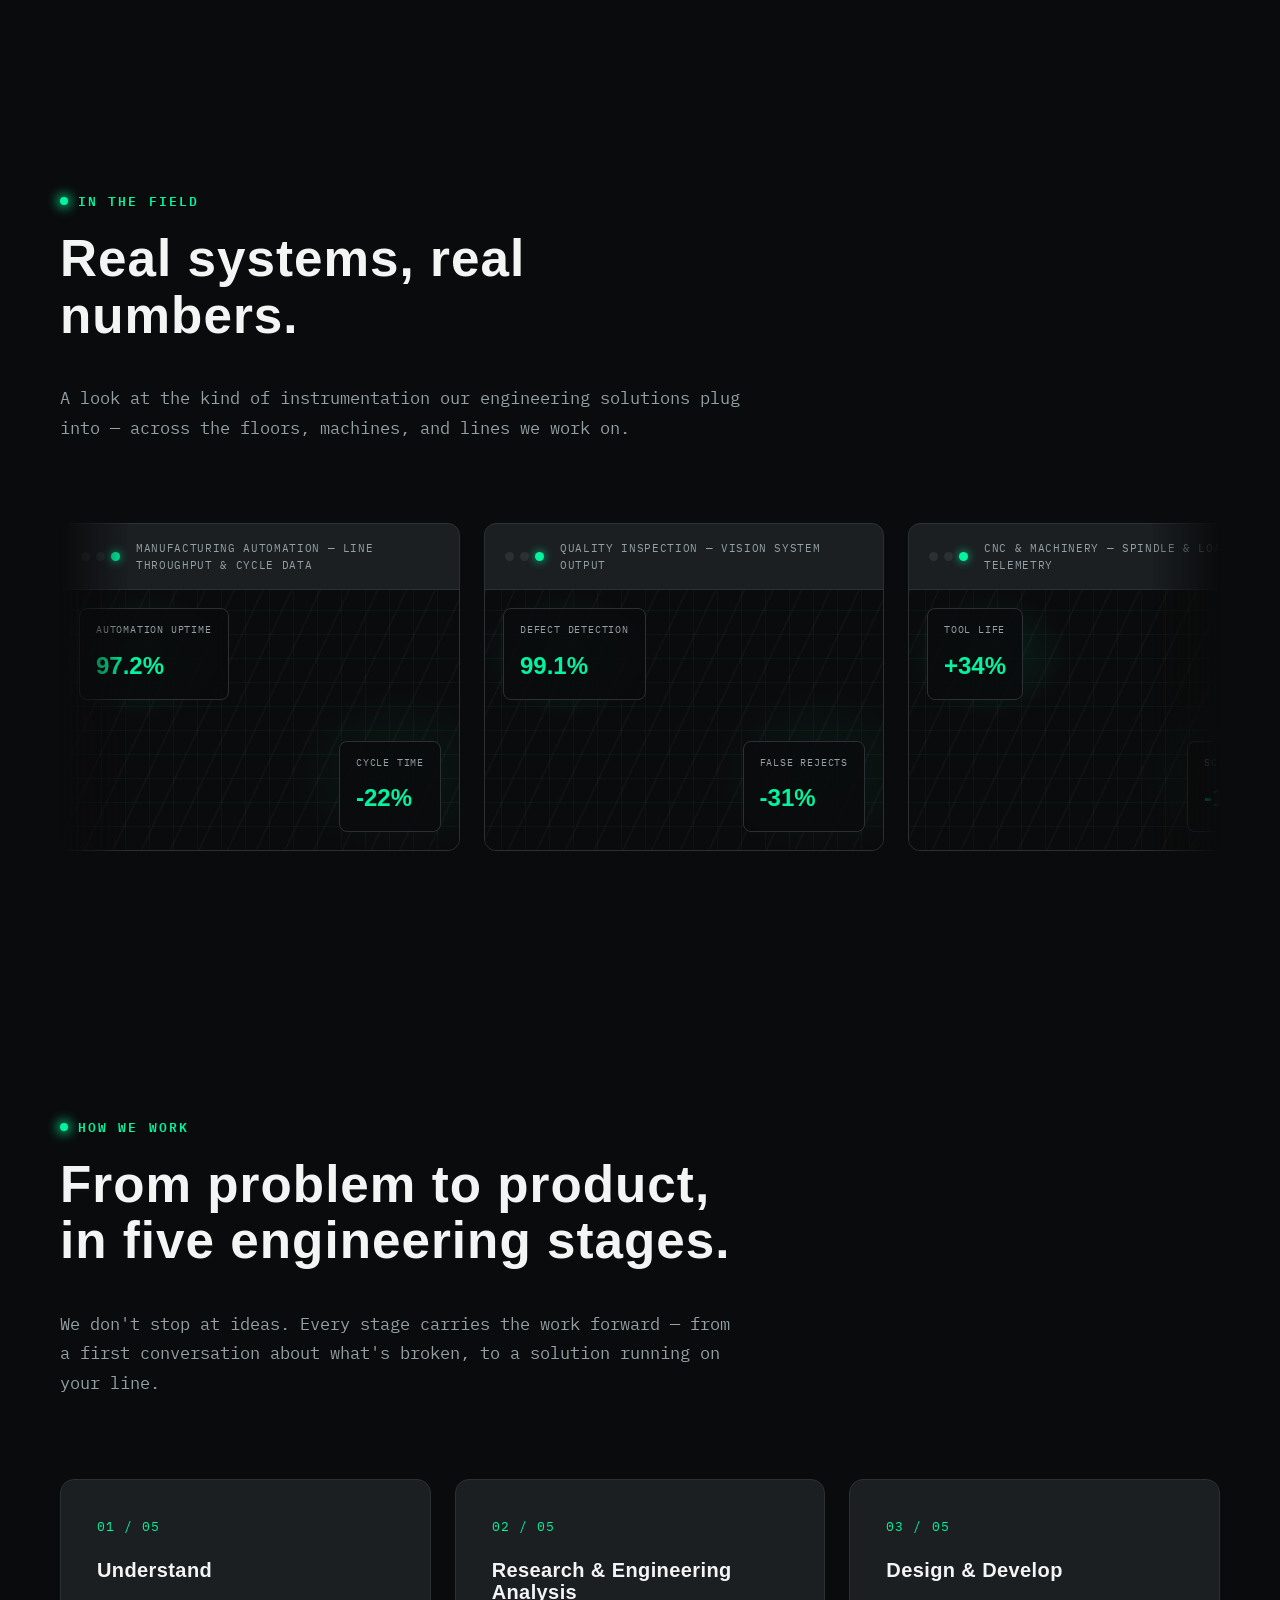
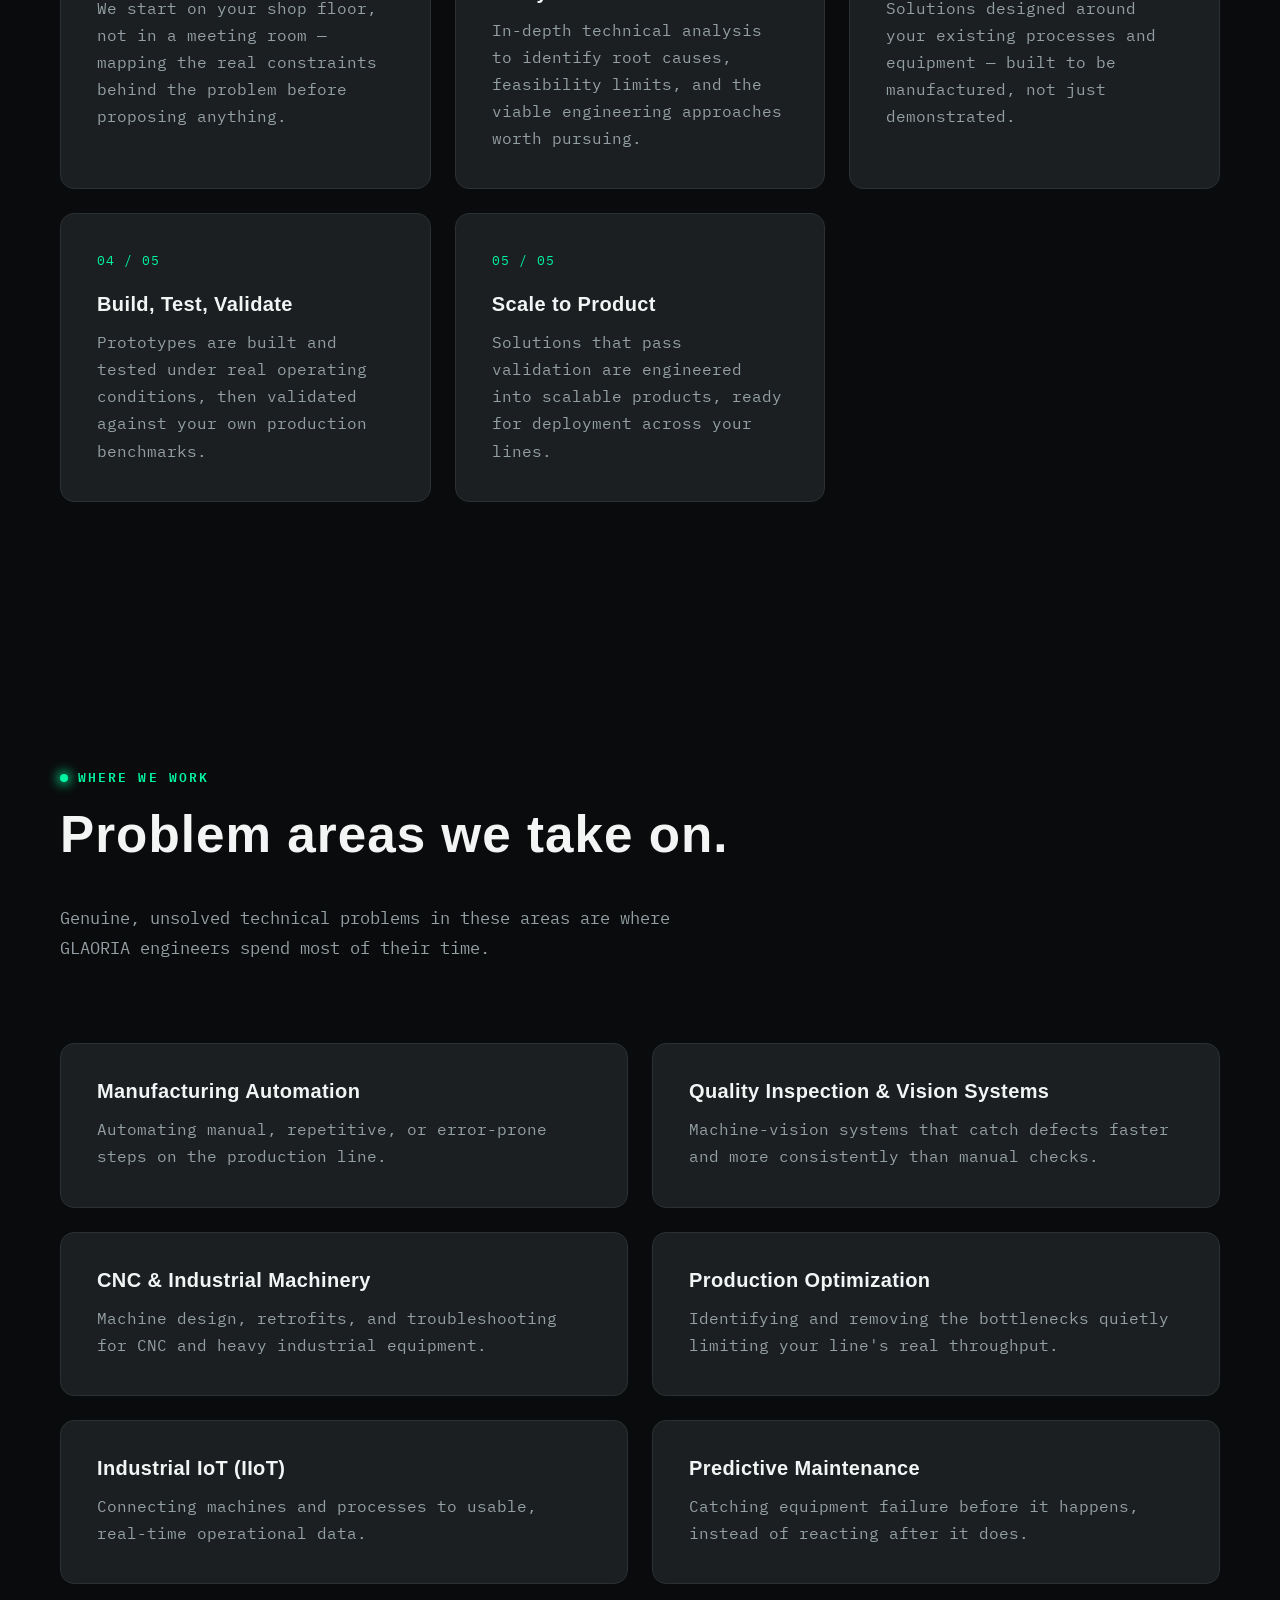
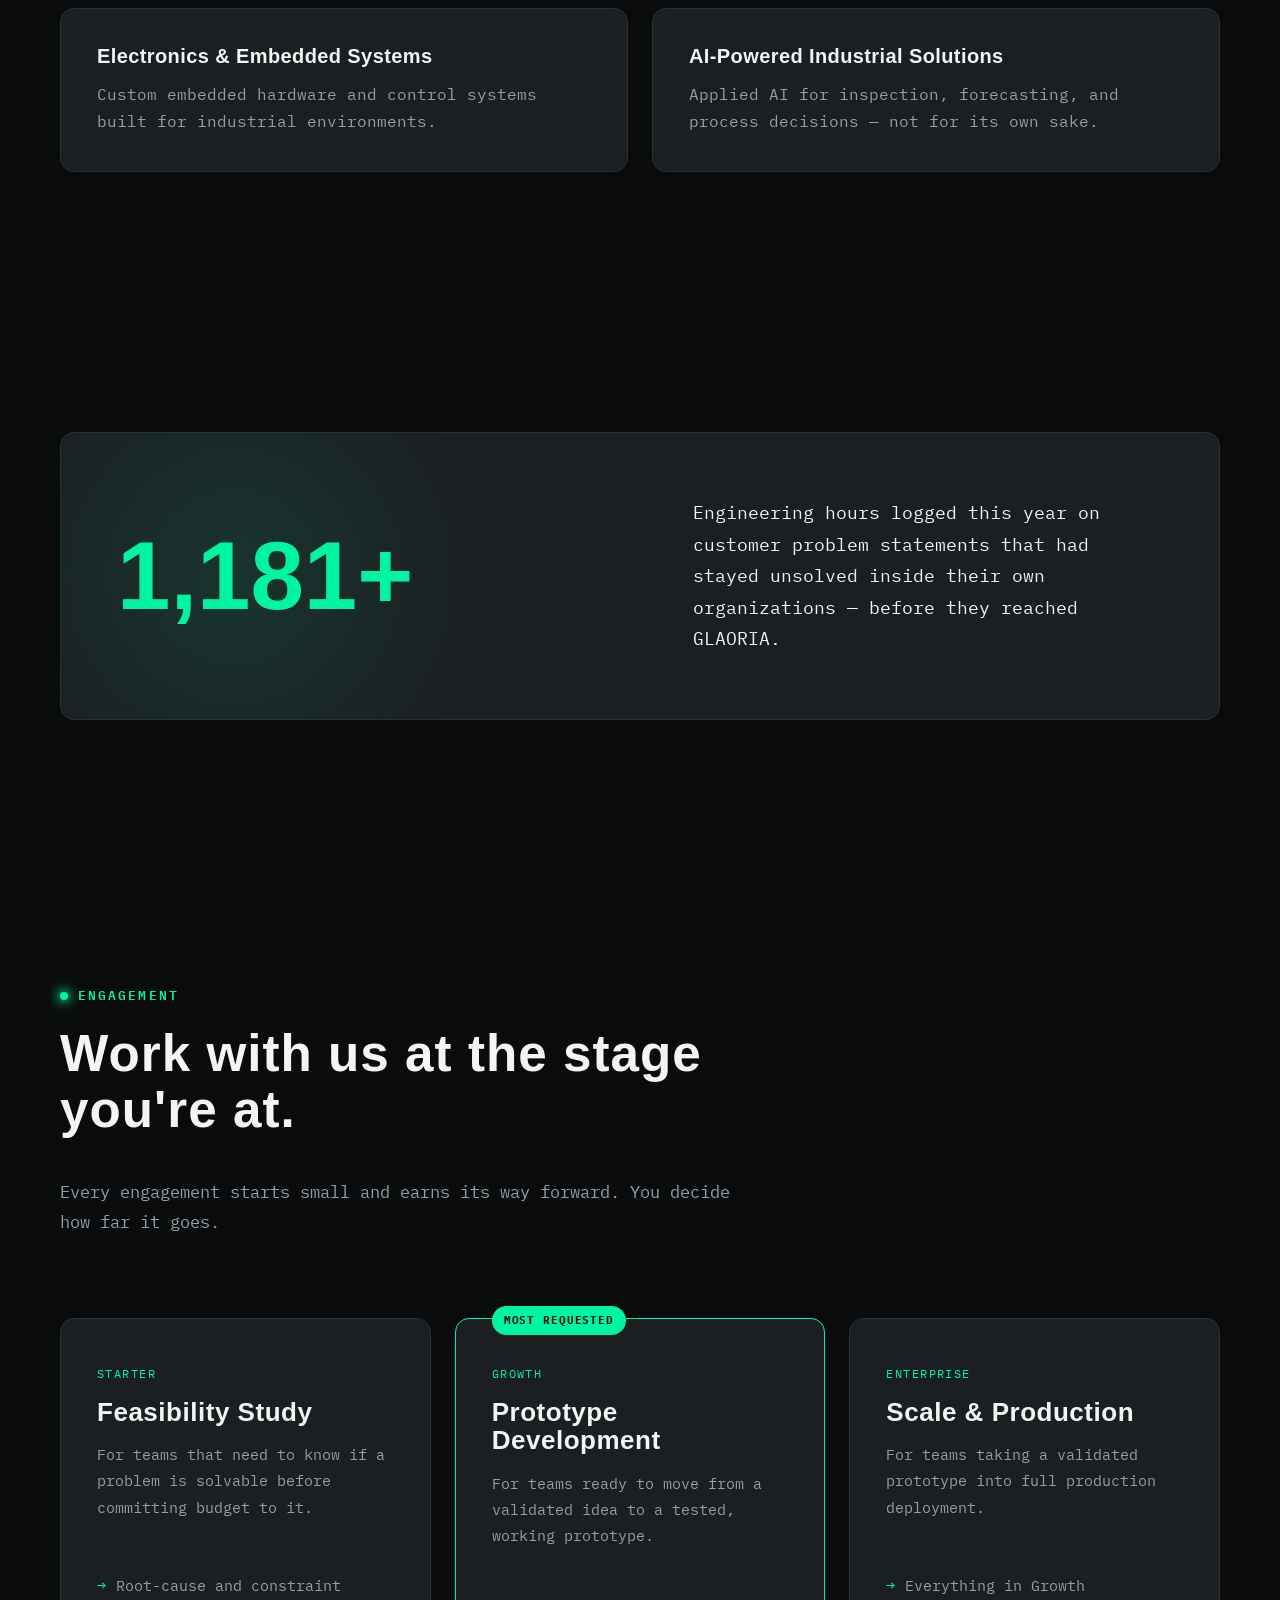
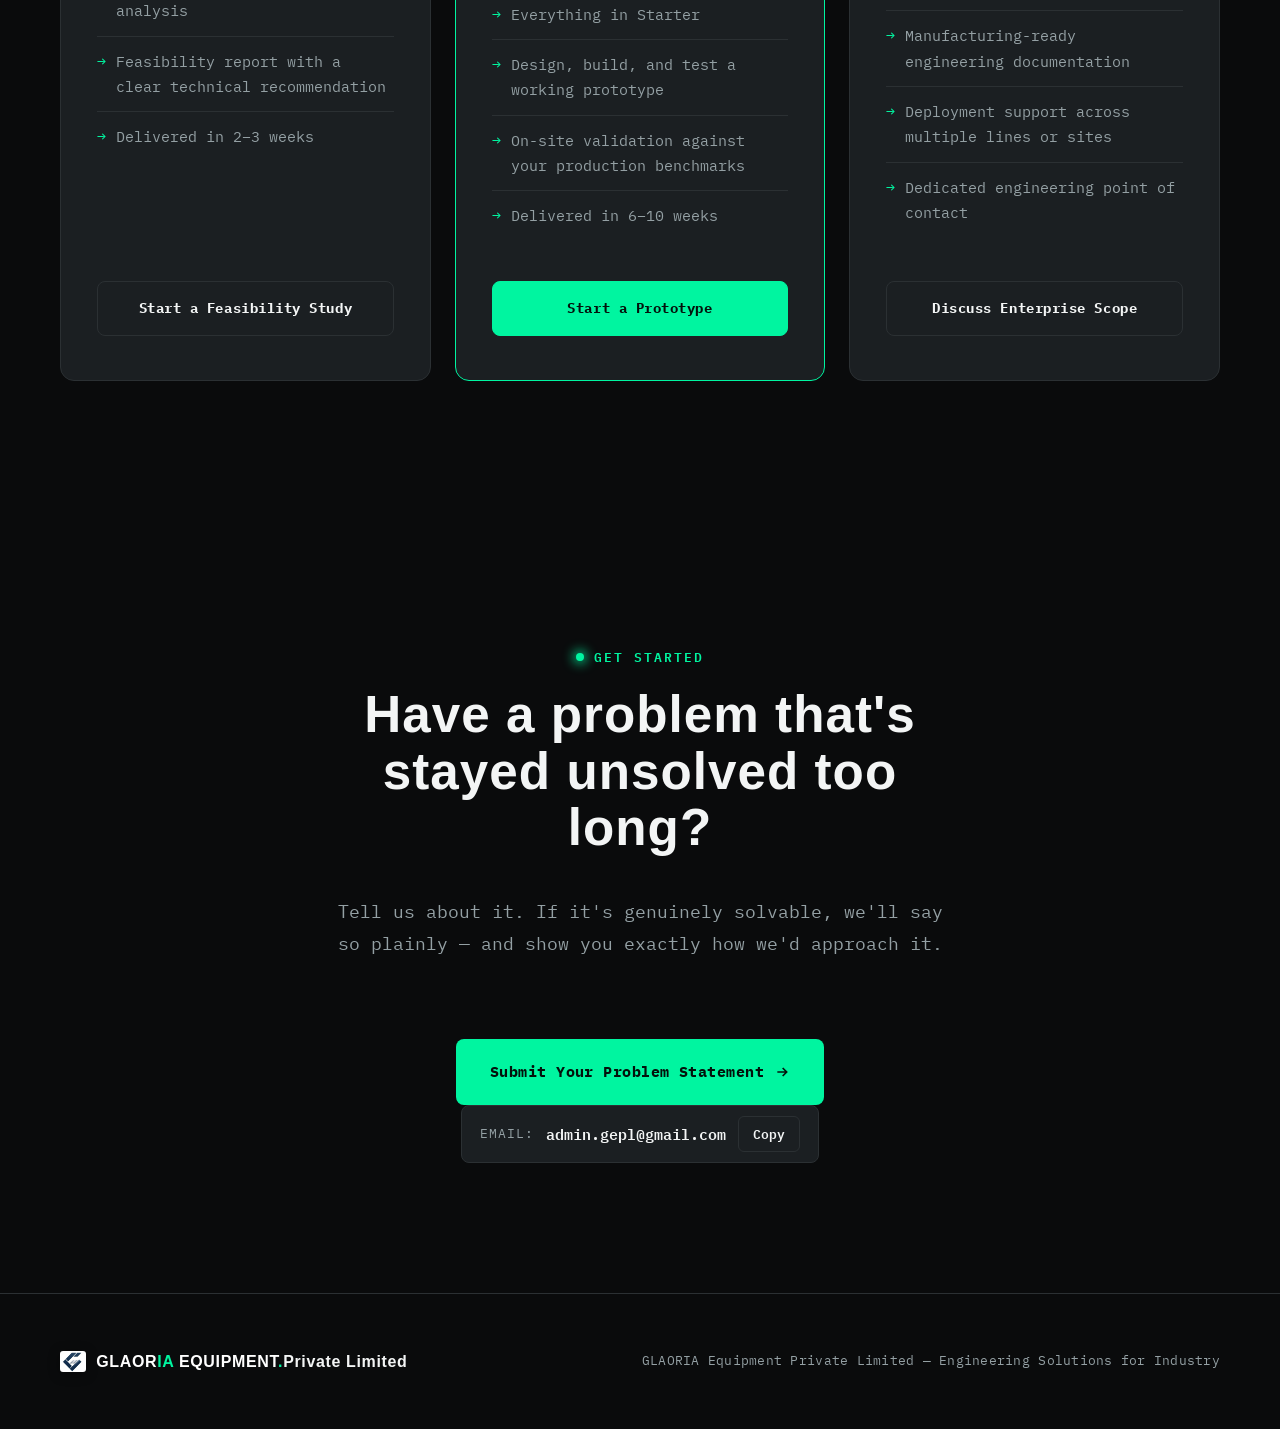
==== commit 8b70a91e: "Update index.html" ====
--- a/index.html
+++ b/index.html
@@ -25,7 +25,7 @@
 <nav>
   <div class="nav-inner">
     <a href="index.html" class="logo">
-      <img src="images/logo.png" alt="GLAORIA Equipment Private Limited Logo" class="logo-icon">
+      <img src="./logo.png" alt="GLAORIA Equipment Private Limited Logo" class="logo-icon">
       <span class="logo-text">
         <span class="logo-main-line">
           <span class="part-white">GLAOR</span><span class="part-green">IA</span> <span class="part-white">EQUIPMENT</span><span class="logo-dot">.</span>
@@ -324,7 +324,7 @@
 <footer>
   <div class="container footer-inner">
     <div class="logo">
-      <img src="images/logo.png" alt="GLAORIA Equipment Private Limited Logo" class="logo-icon">
+      <img src="./logo.png" alt="GLAORIA Equipment Private Limited Logo" class="logo-icon">
       <span class="logo-text">
         <span class="logo-main-line">
           <span class="part-white">GLAOR</span><span class="part-green">IA</span> <span class="part-white">EQUIPMENT</span><span class="logo-dot">.</span>
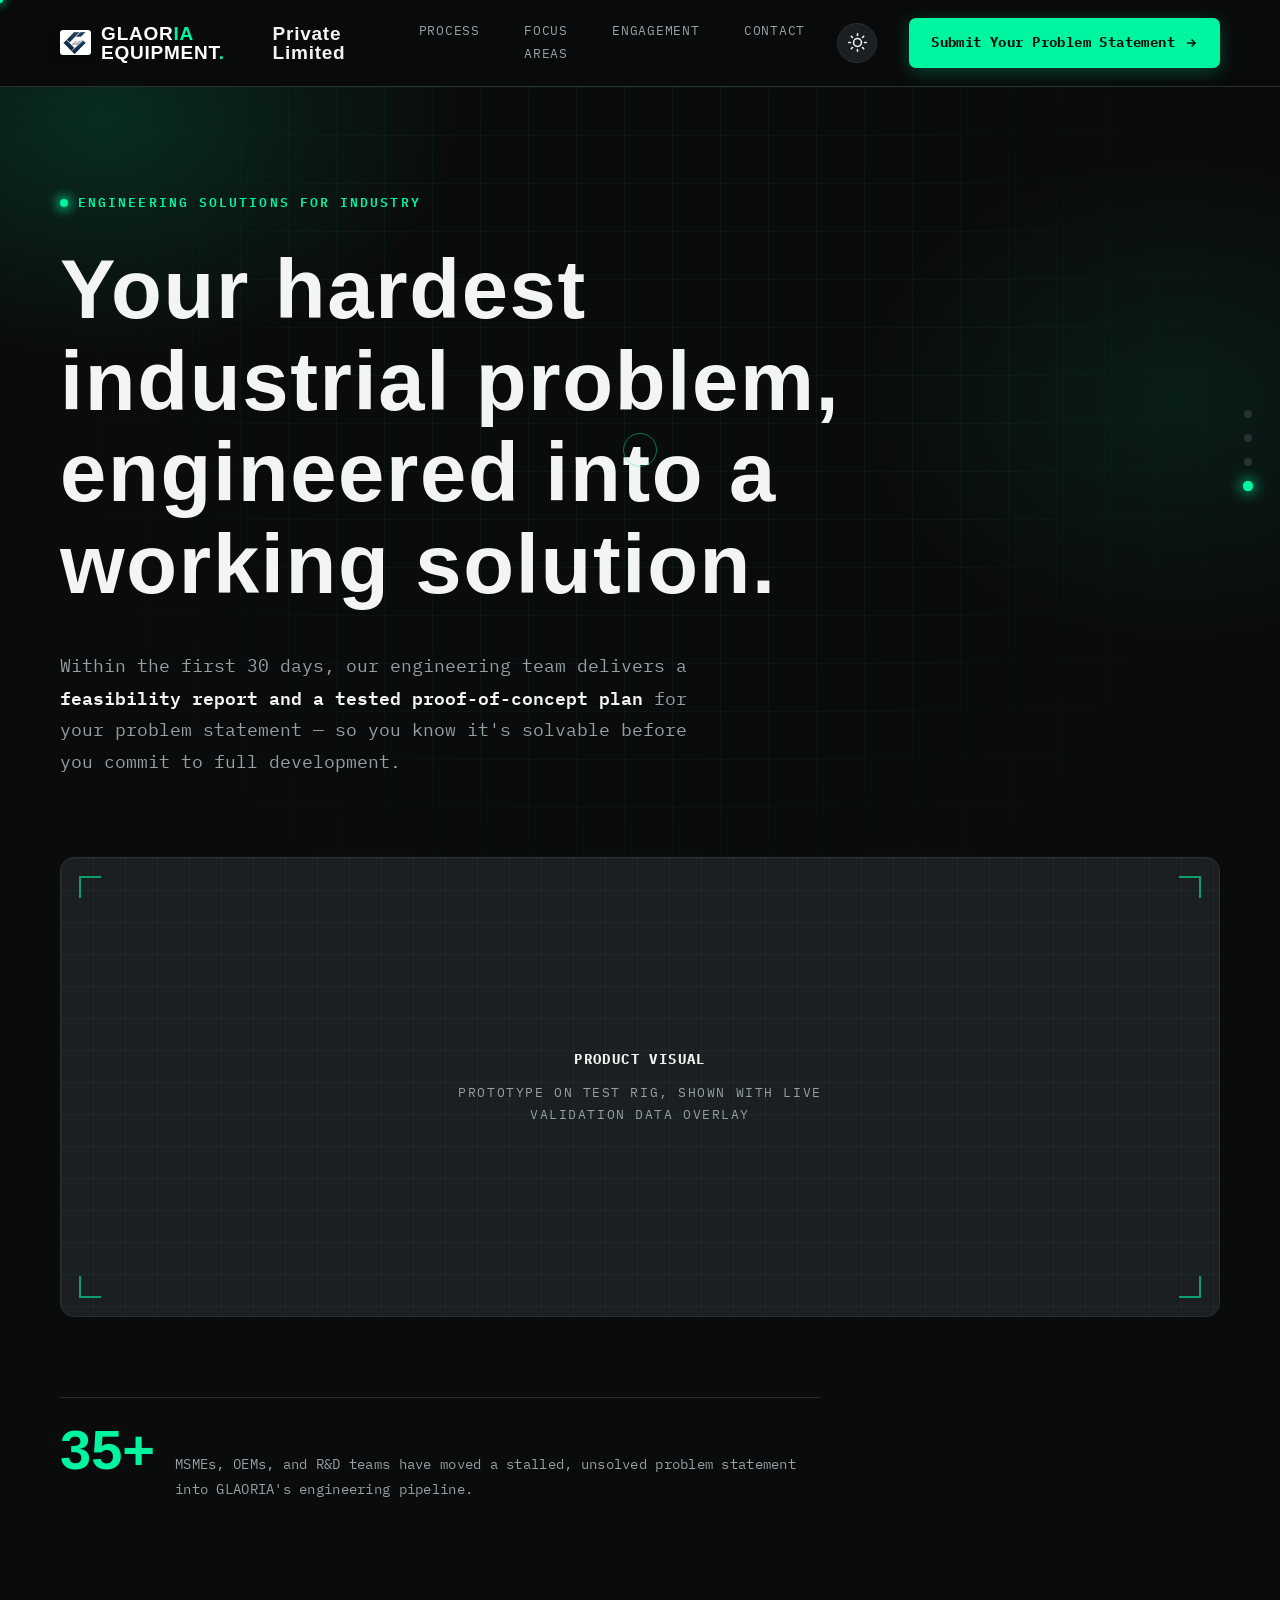
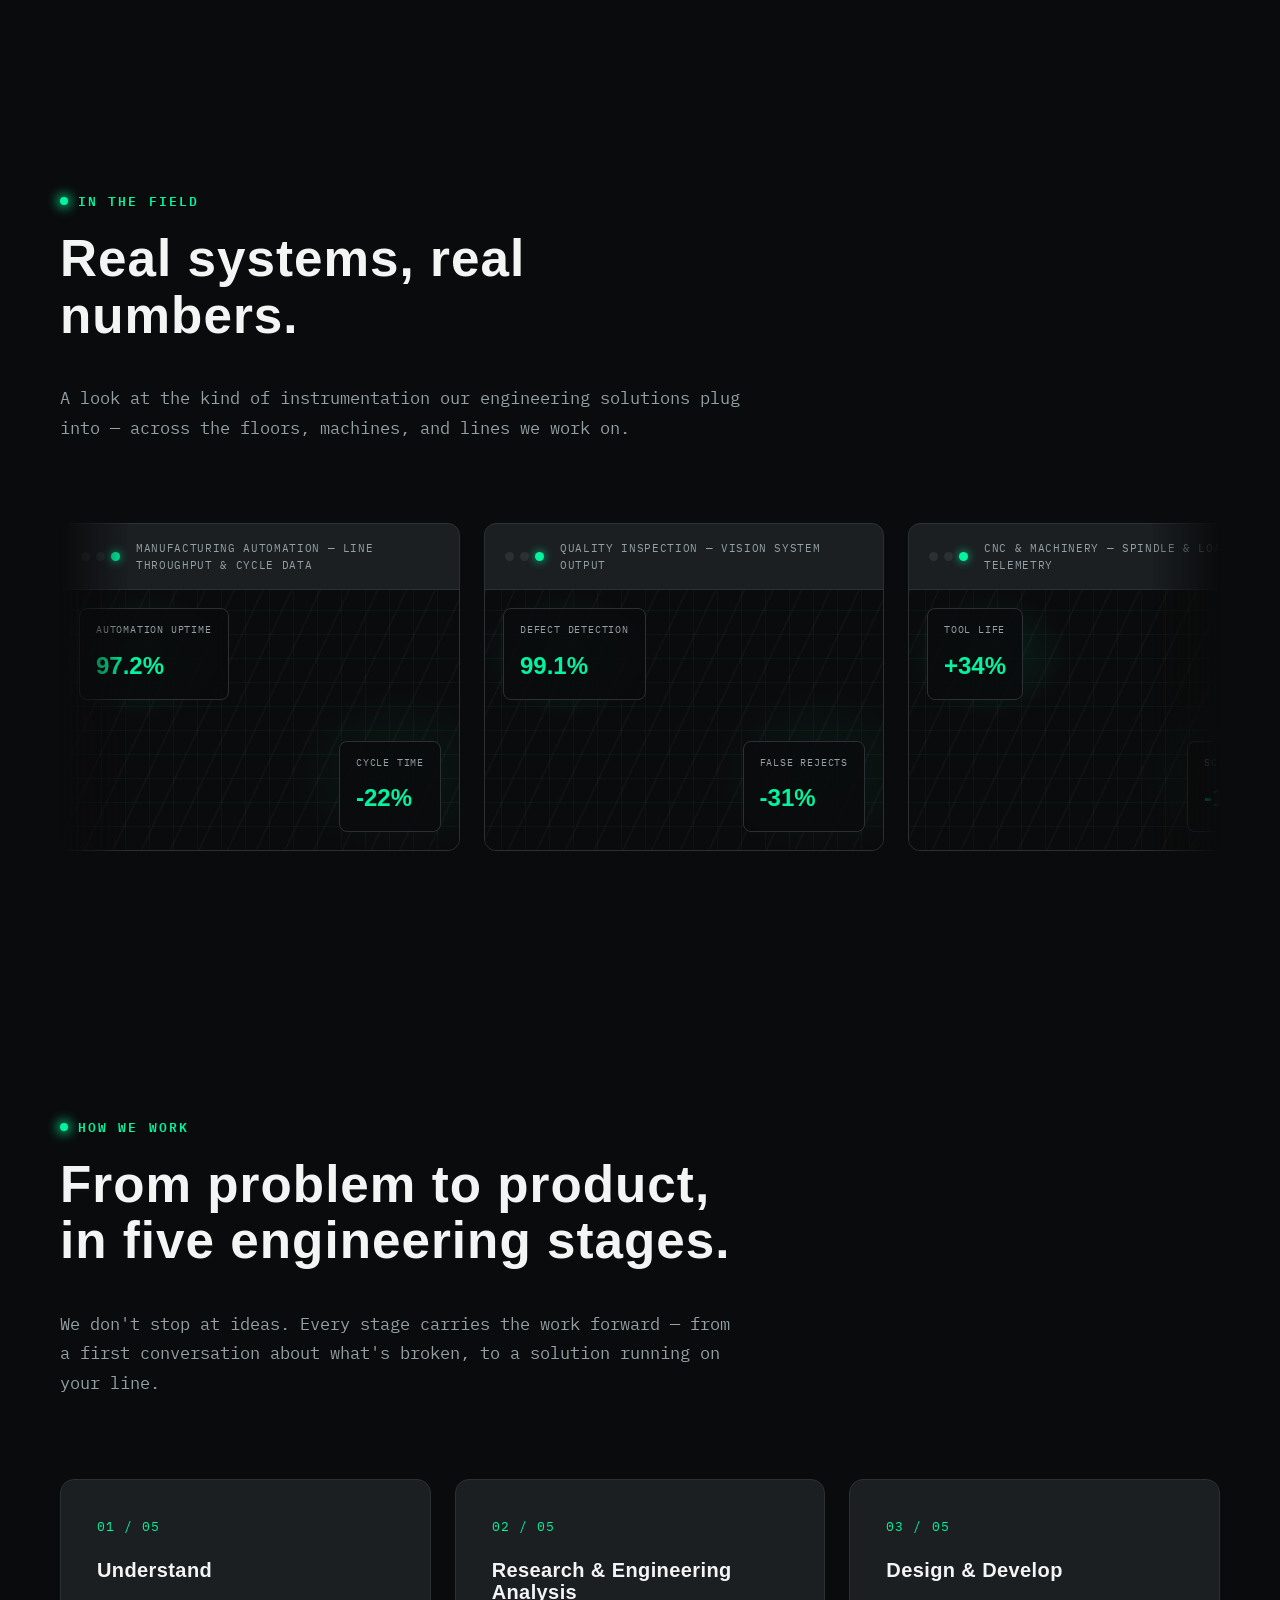
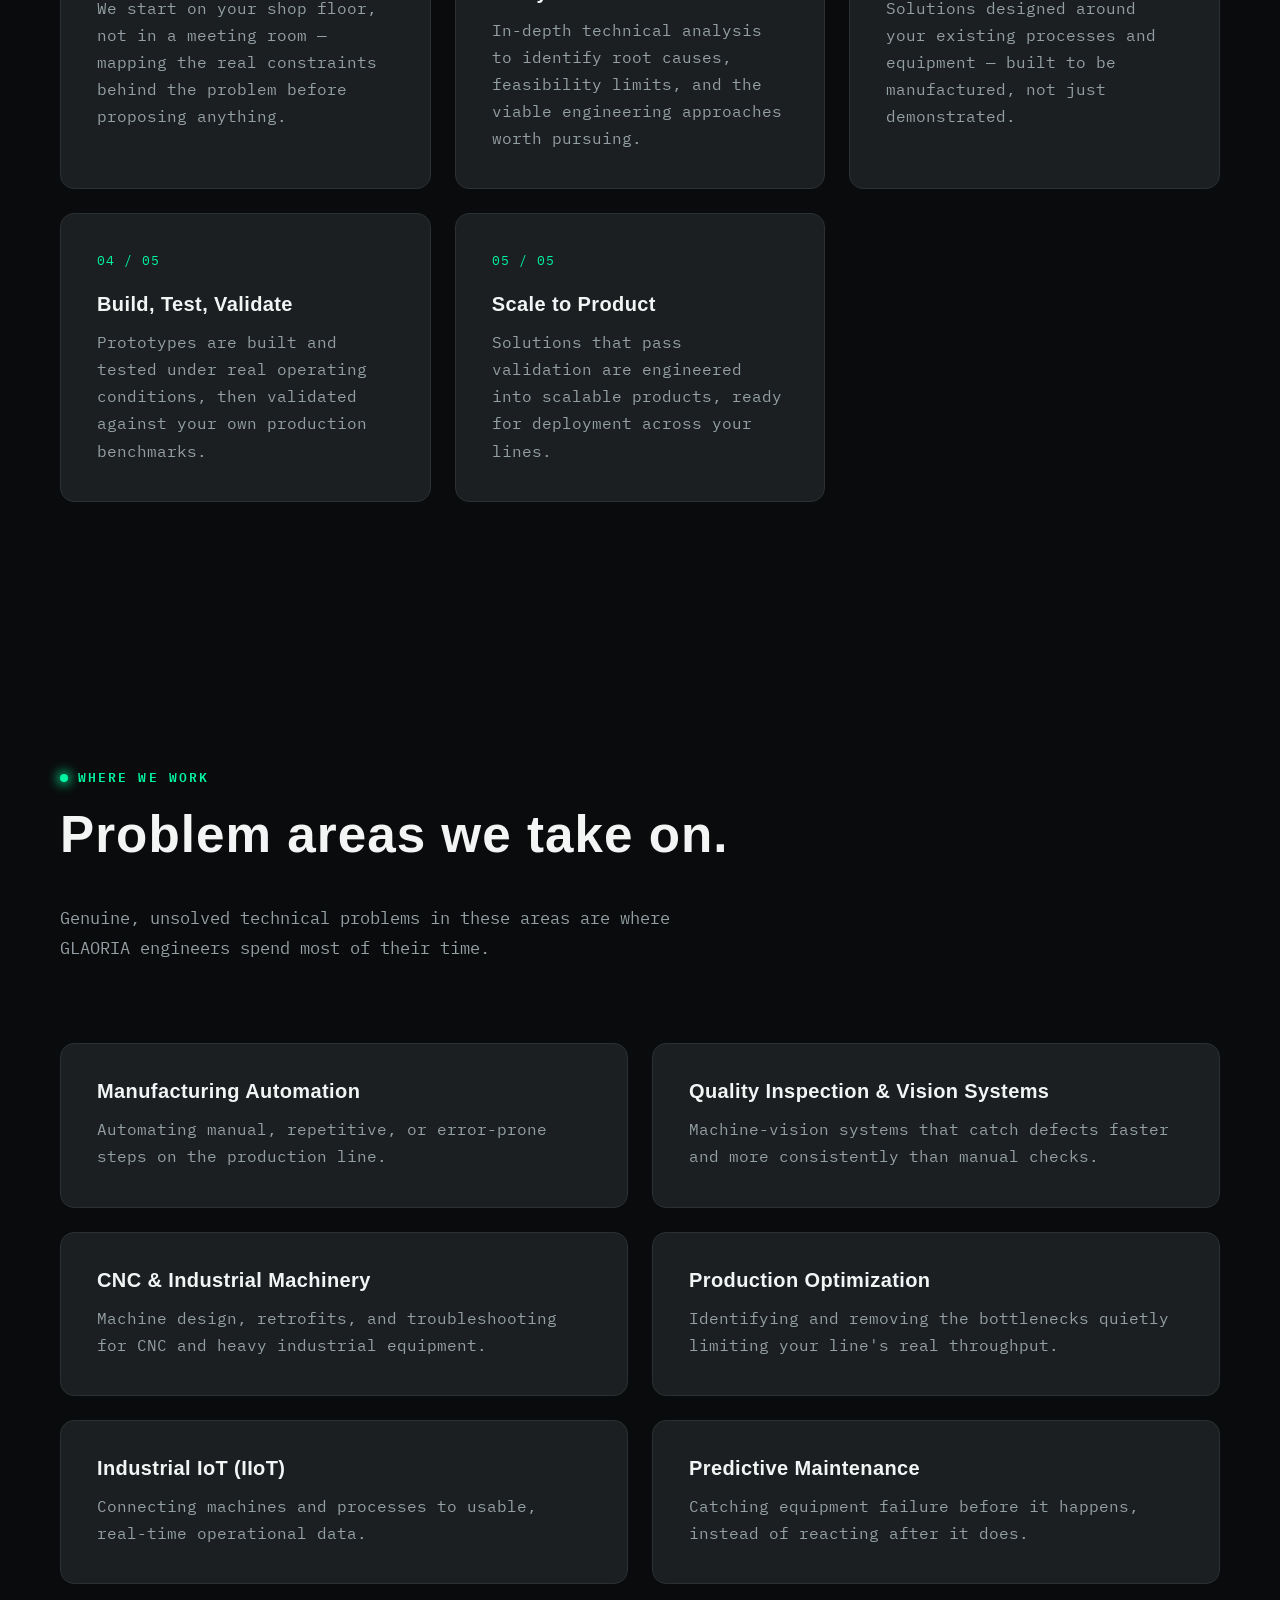
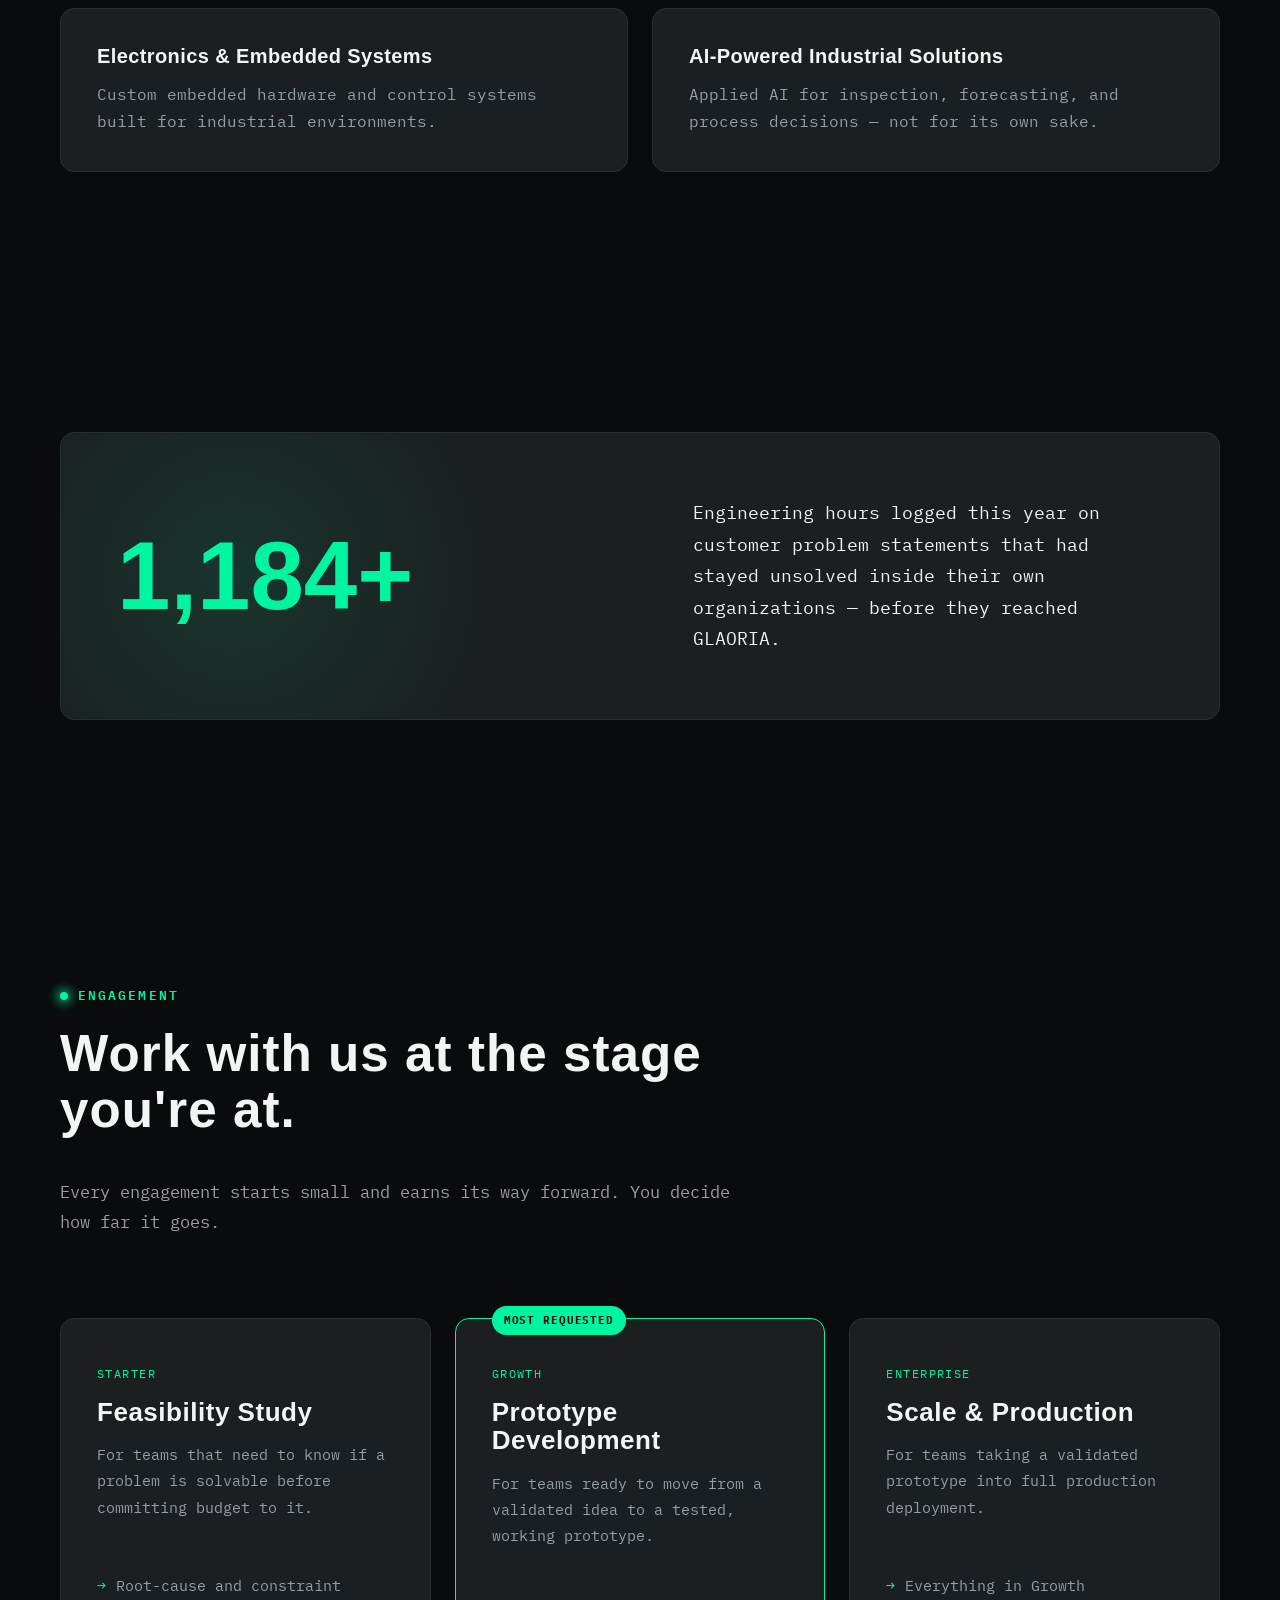
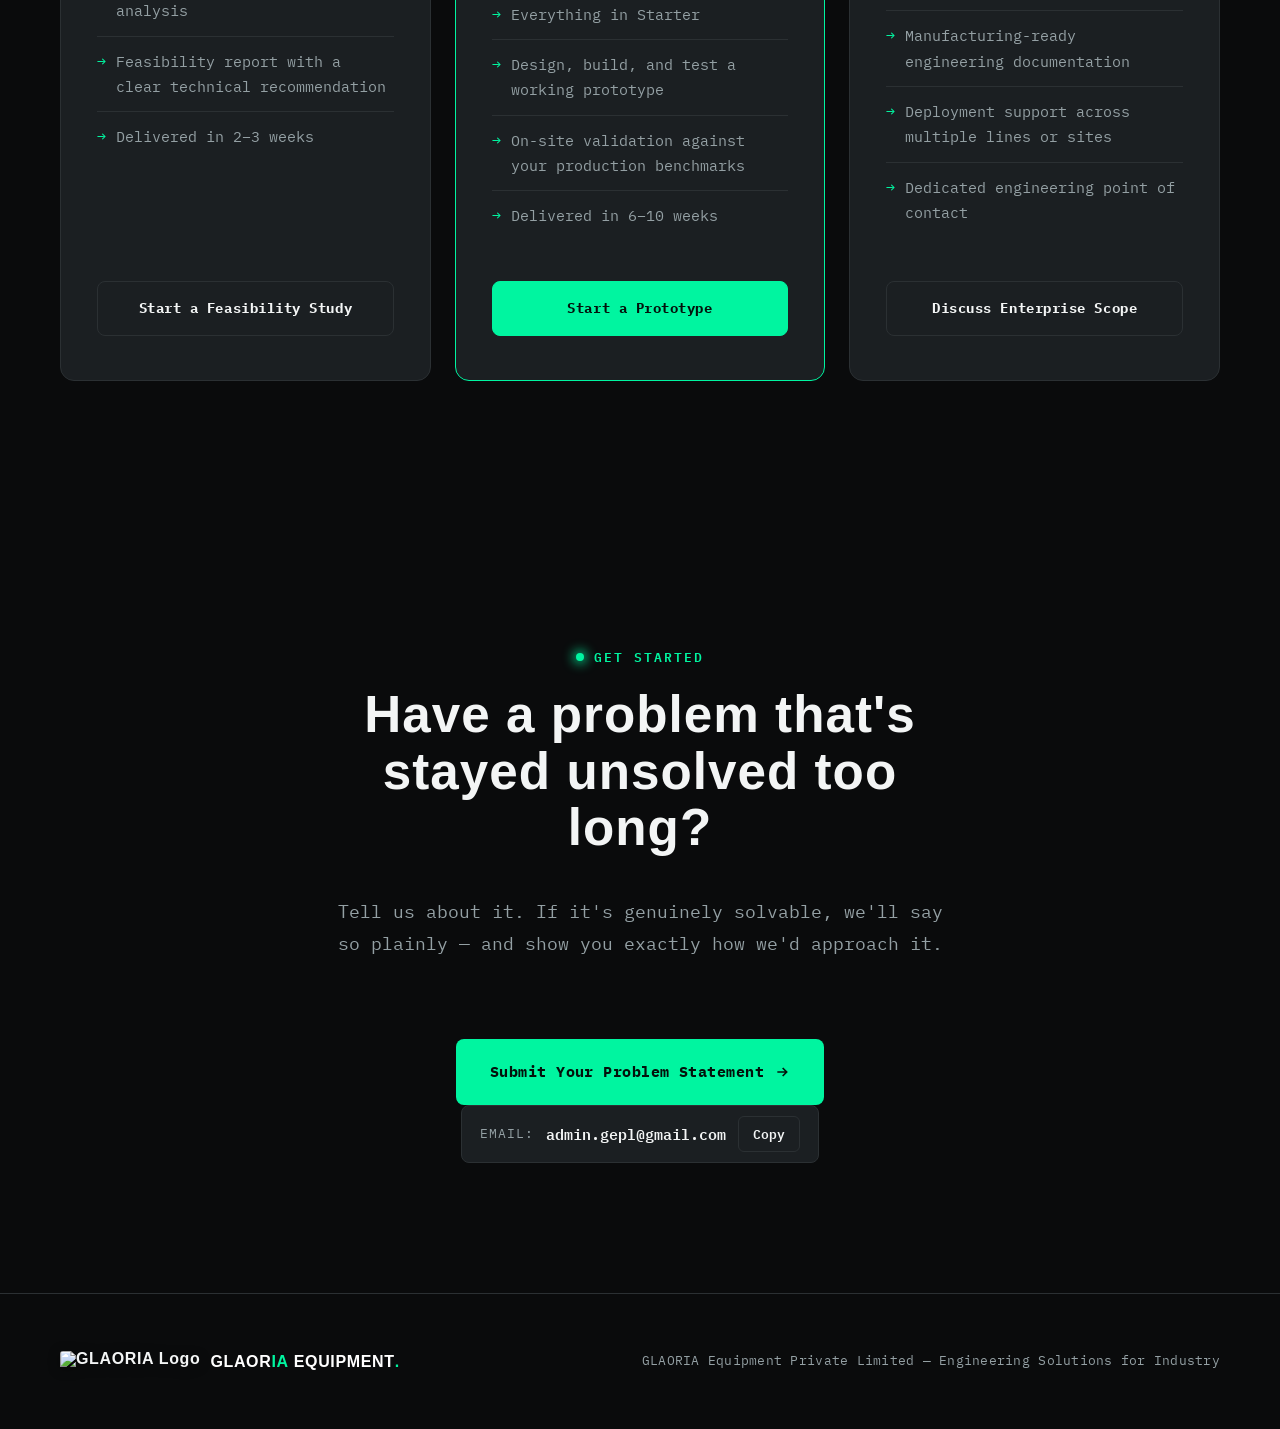
==== commit 34dca5aa: "Update index.html" ====
--- a/index.html
+++ b/index.html
@@ -324,12 +324,9 @@
 <footer>
   <div class="container footer-inner">
     <div class="logo">
-      <img src="./logo.png" alt="GLAORIA Equipment Private Limited Logo" class="logo-icon">
+      <img src="images/logo.png" alt="GLAORIA Logo" class="logo-icon">
       <span class="logo-text">
-        <span class="logo-main-line">
-          <span class="part-white">GLAOR</span><span class="part-green">IA</span> <span class="part-white">EQUIPMENT</span><span class="logo-dot">.</span>
-        </span>
-        <span class="logo-sub-line">Private Limited</span>
+        <span class="part-white">GLAOR</span><span class="part-green">IA</span>&nbsp;<span class="part-white">EQUIPMENT</span><span class="logo-dot">.</span>
       </span>
     </div>
     <div class="footer-meta">GLAORIA Equipment Private Limited — Engineering Solutions for Industry</div>
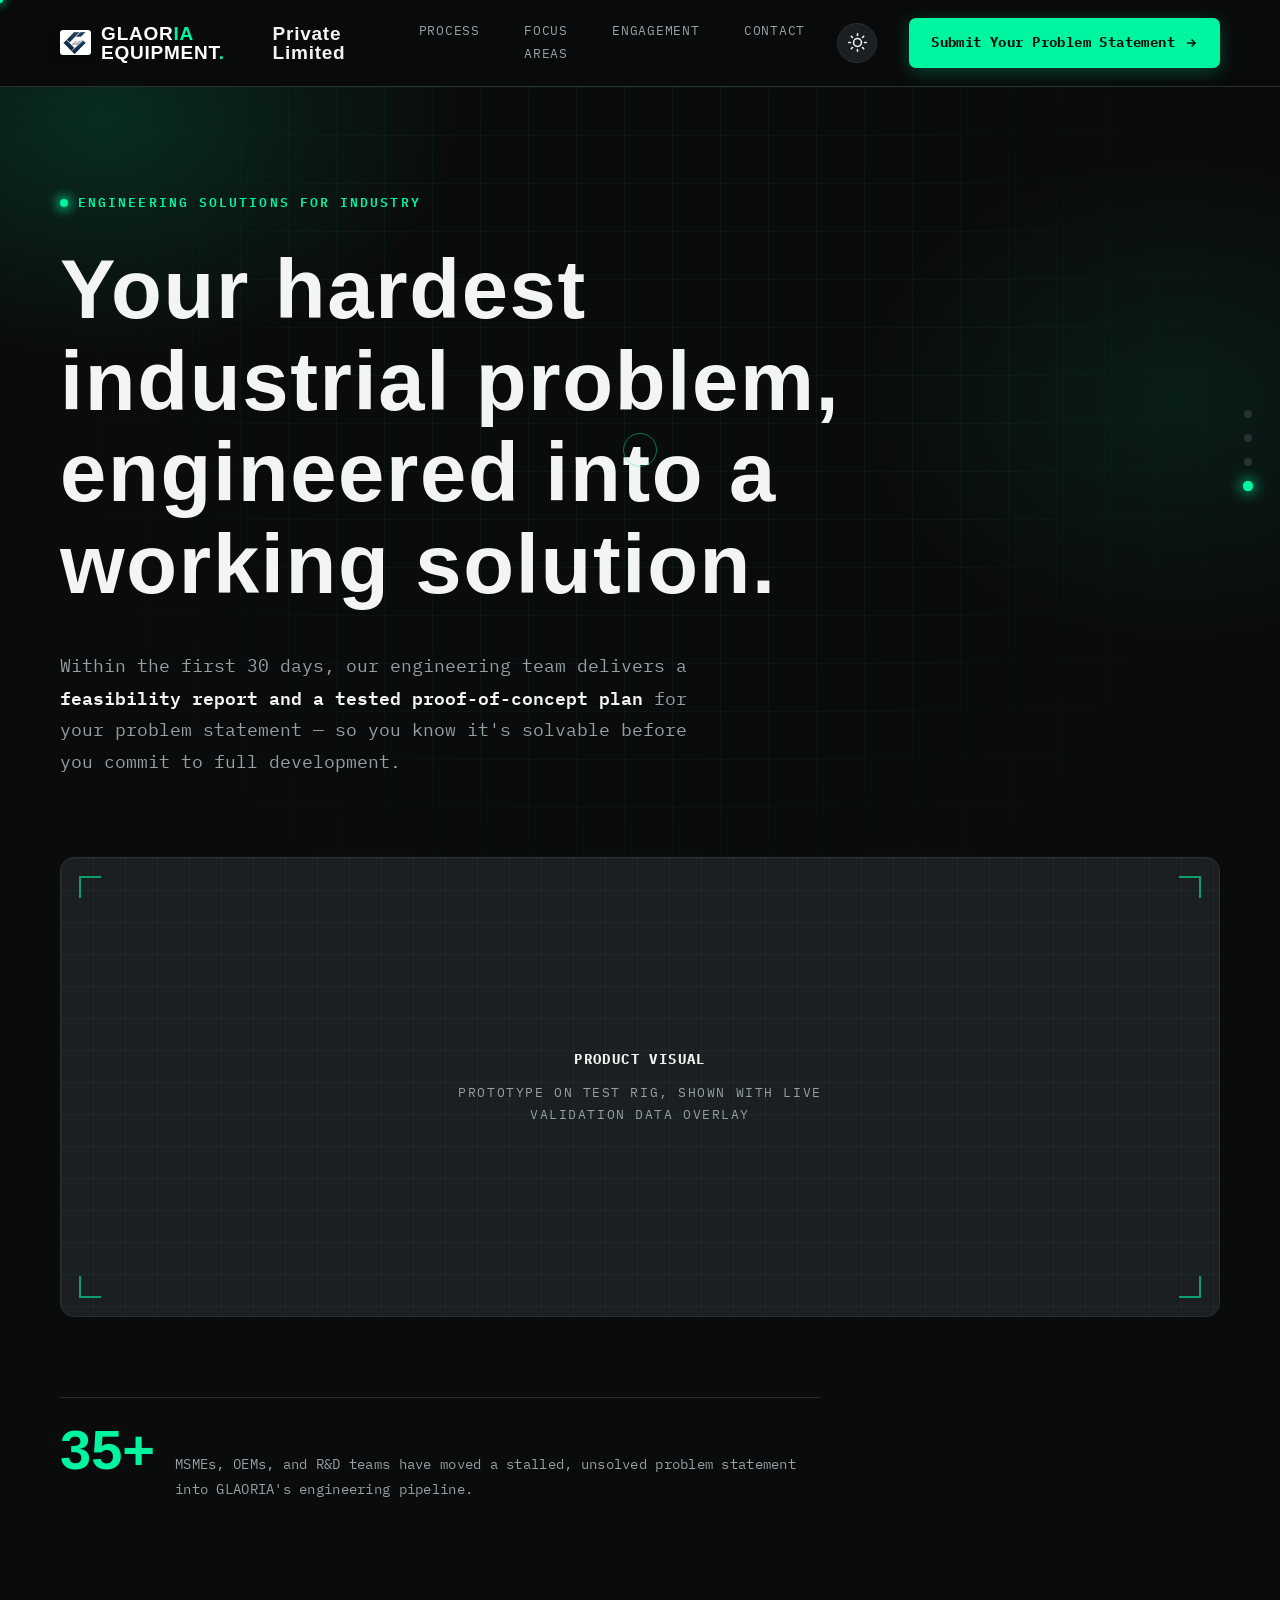
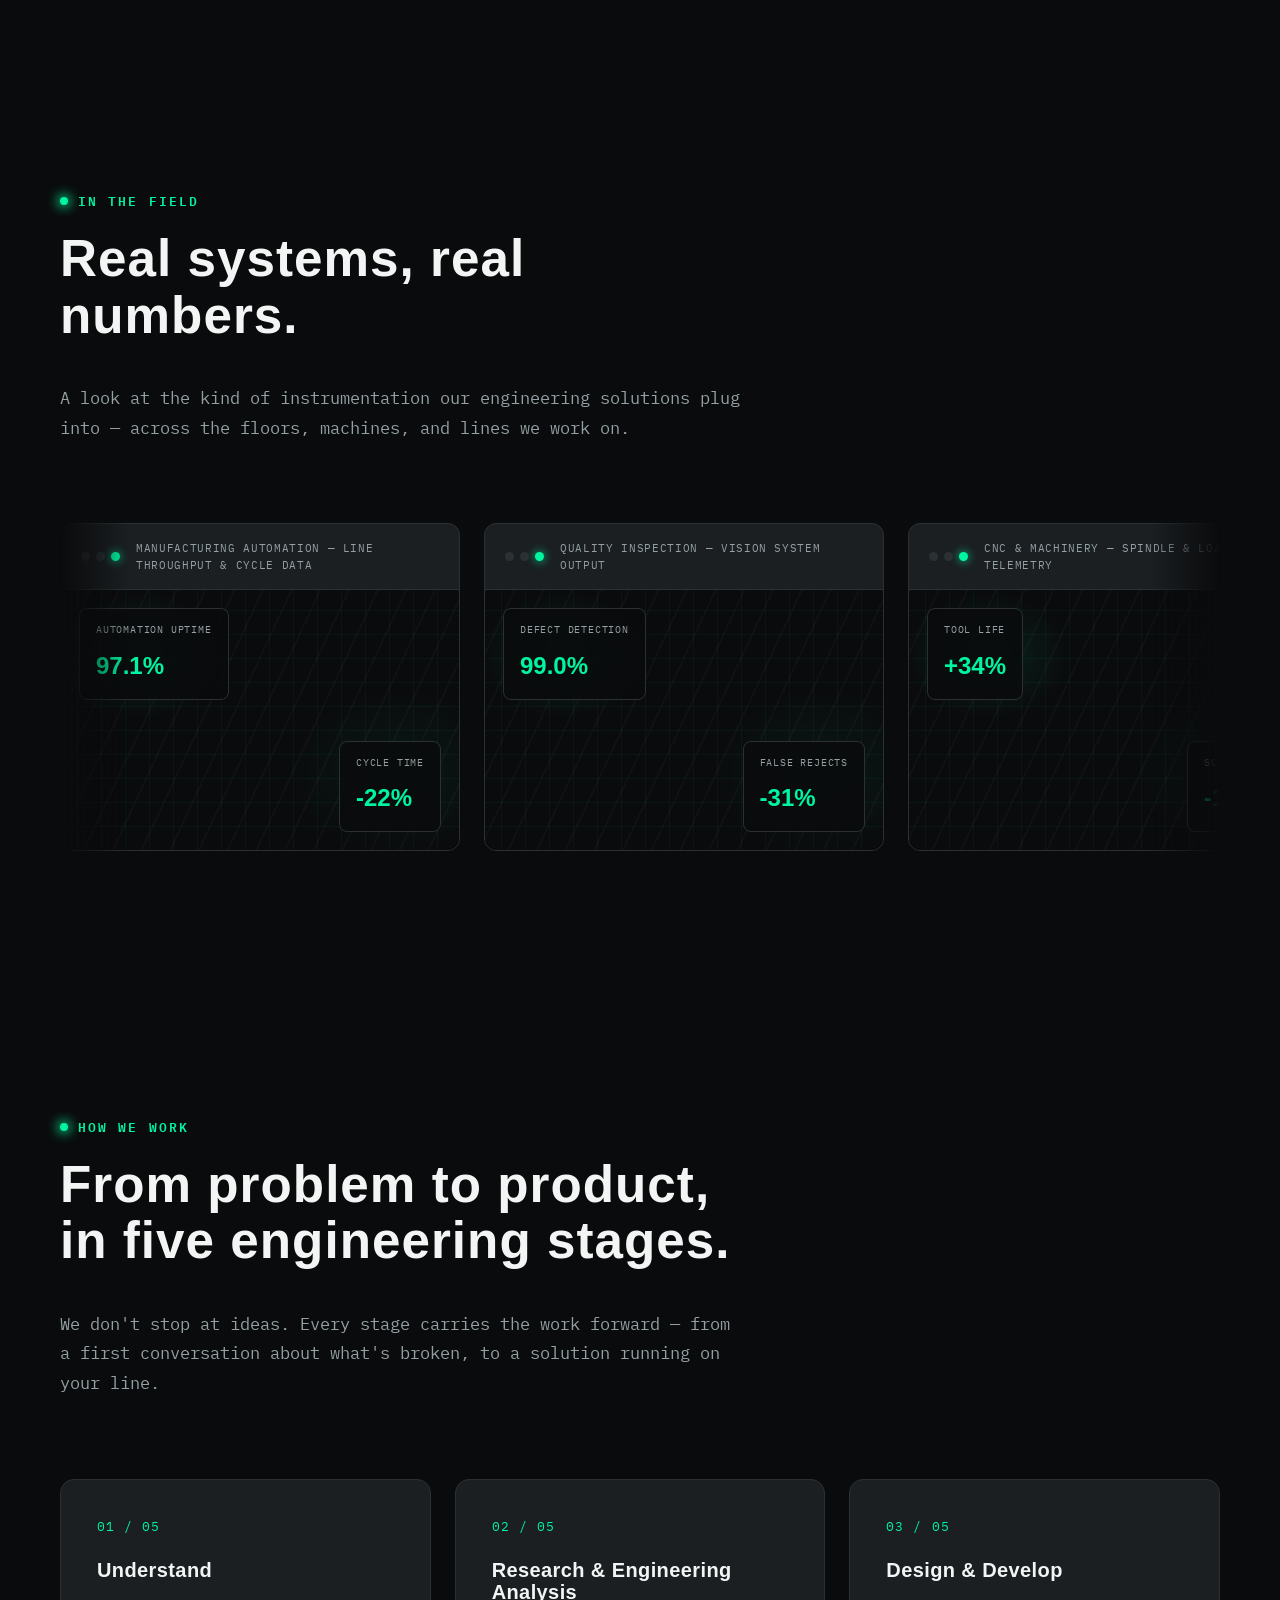
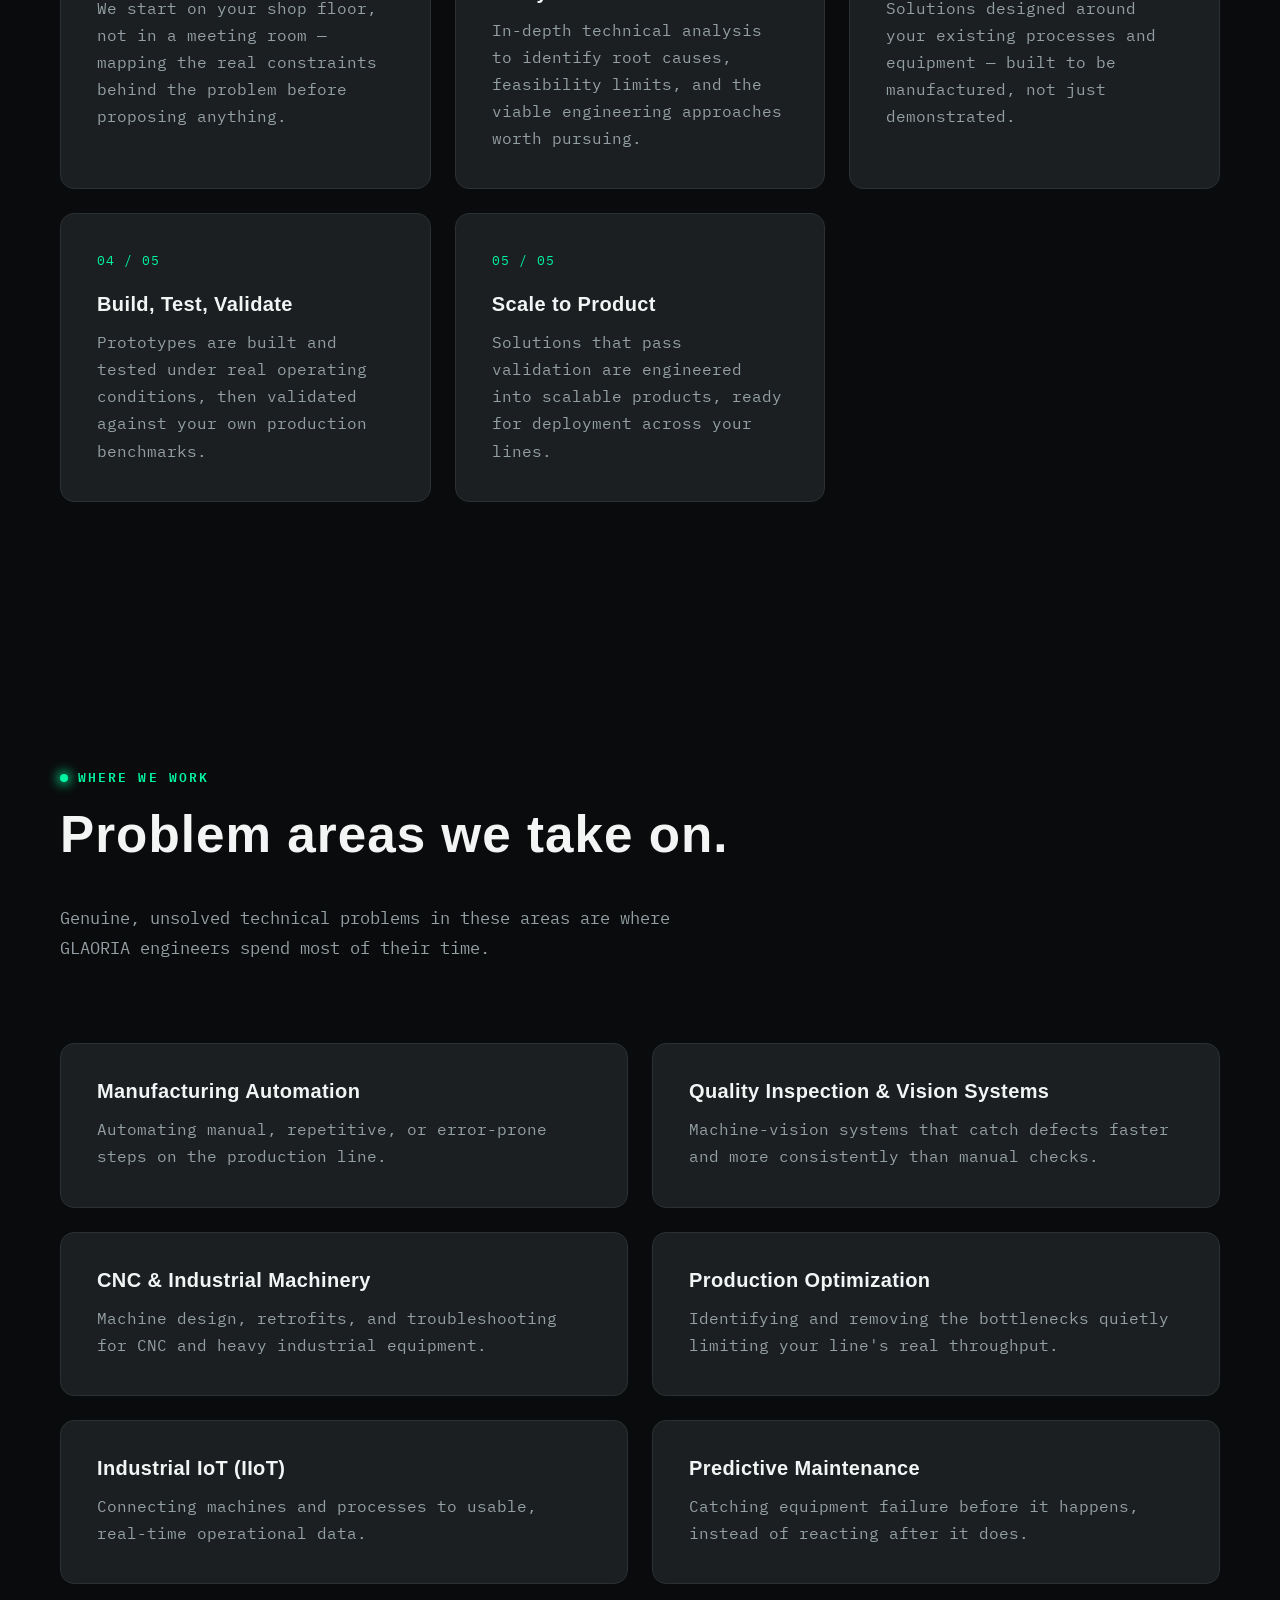
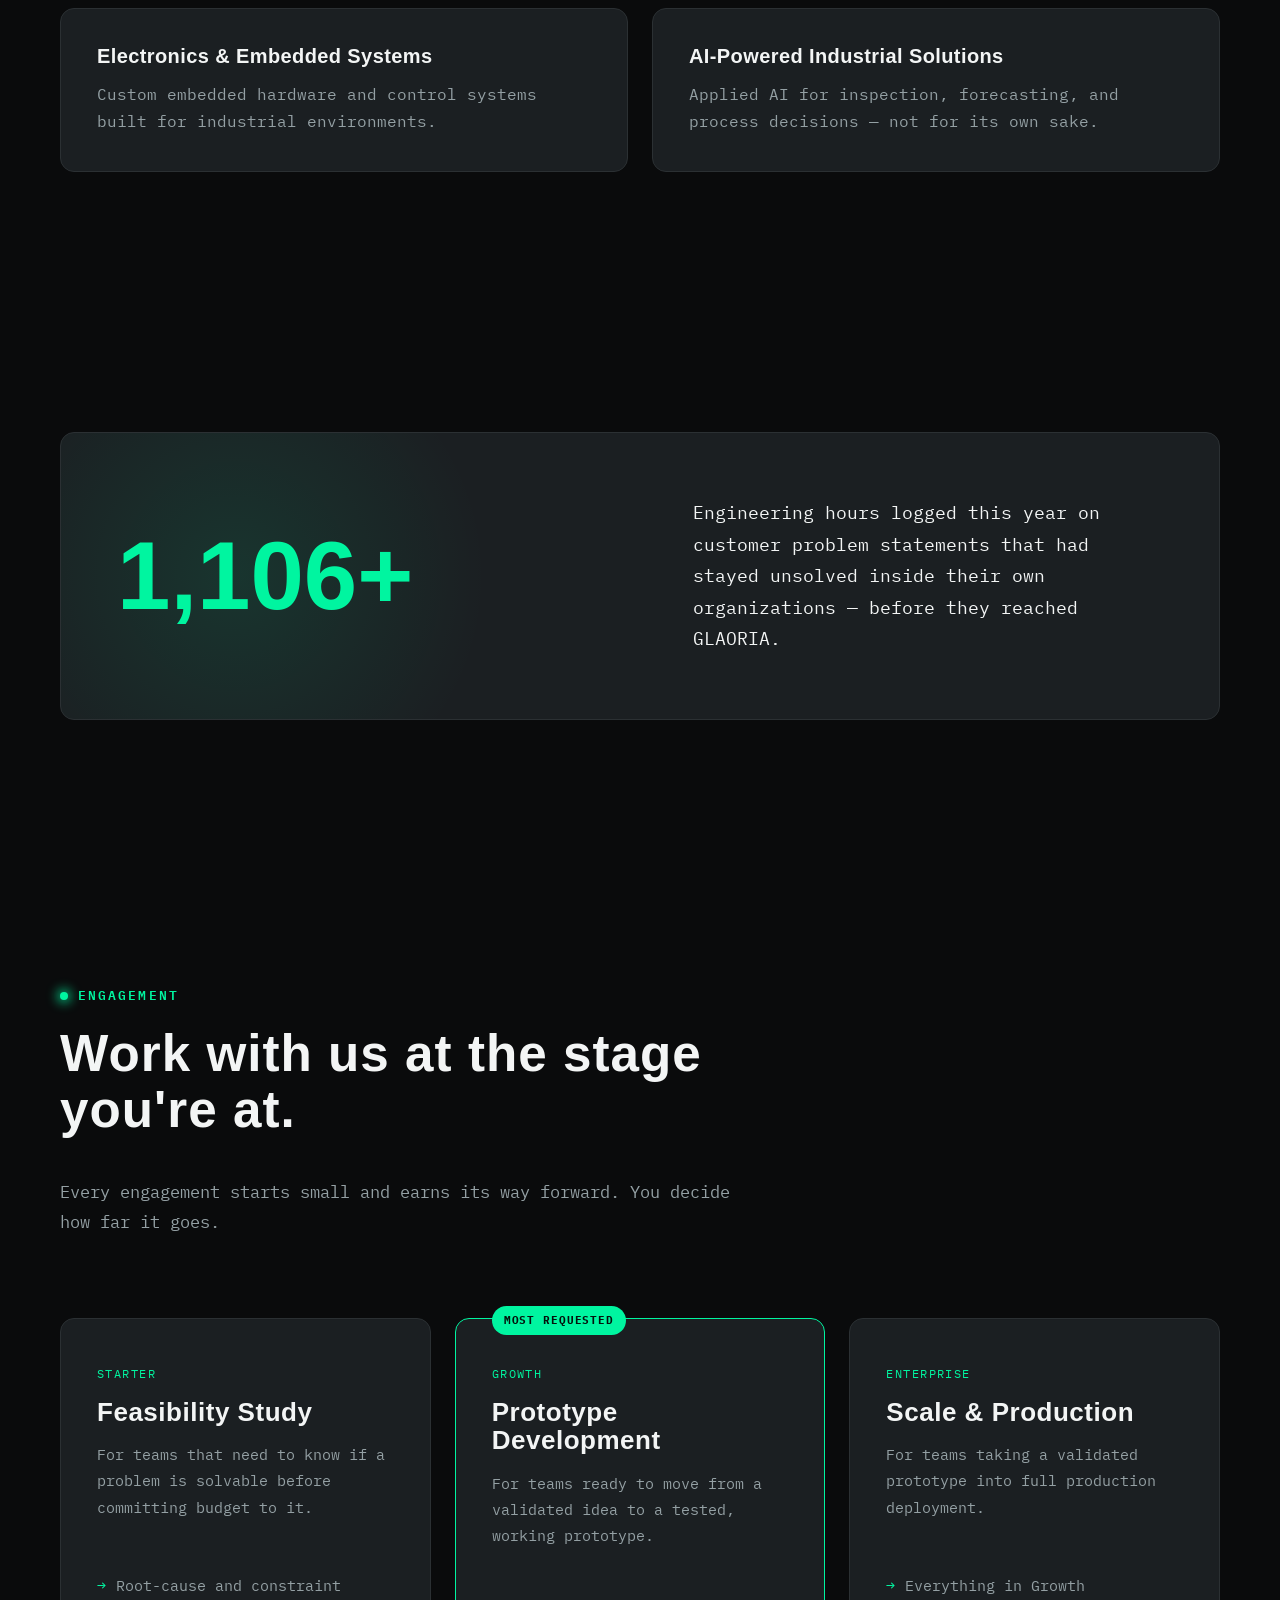
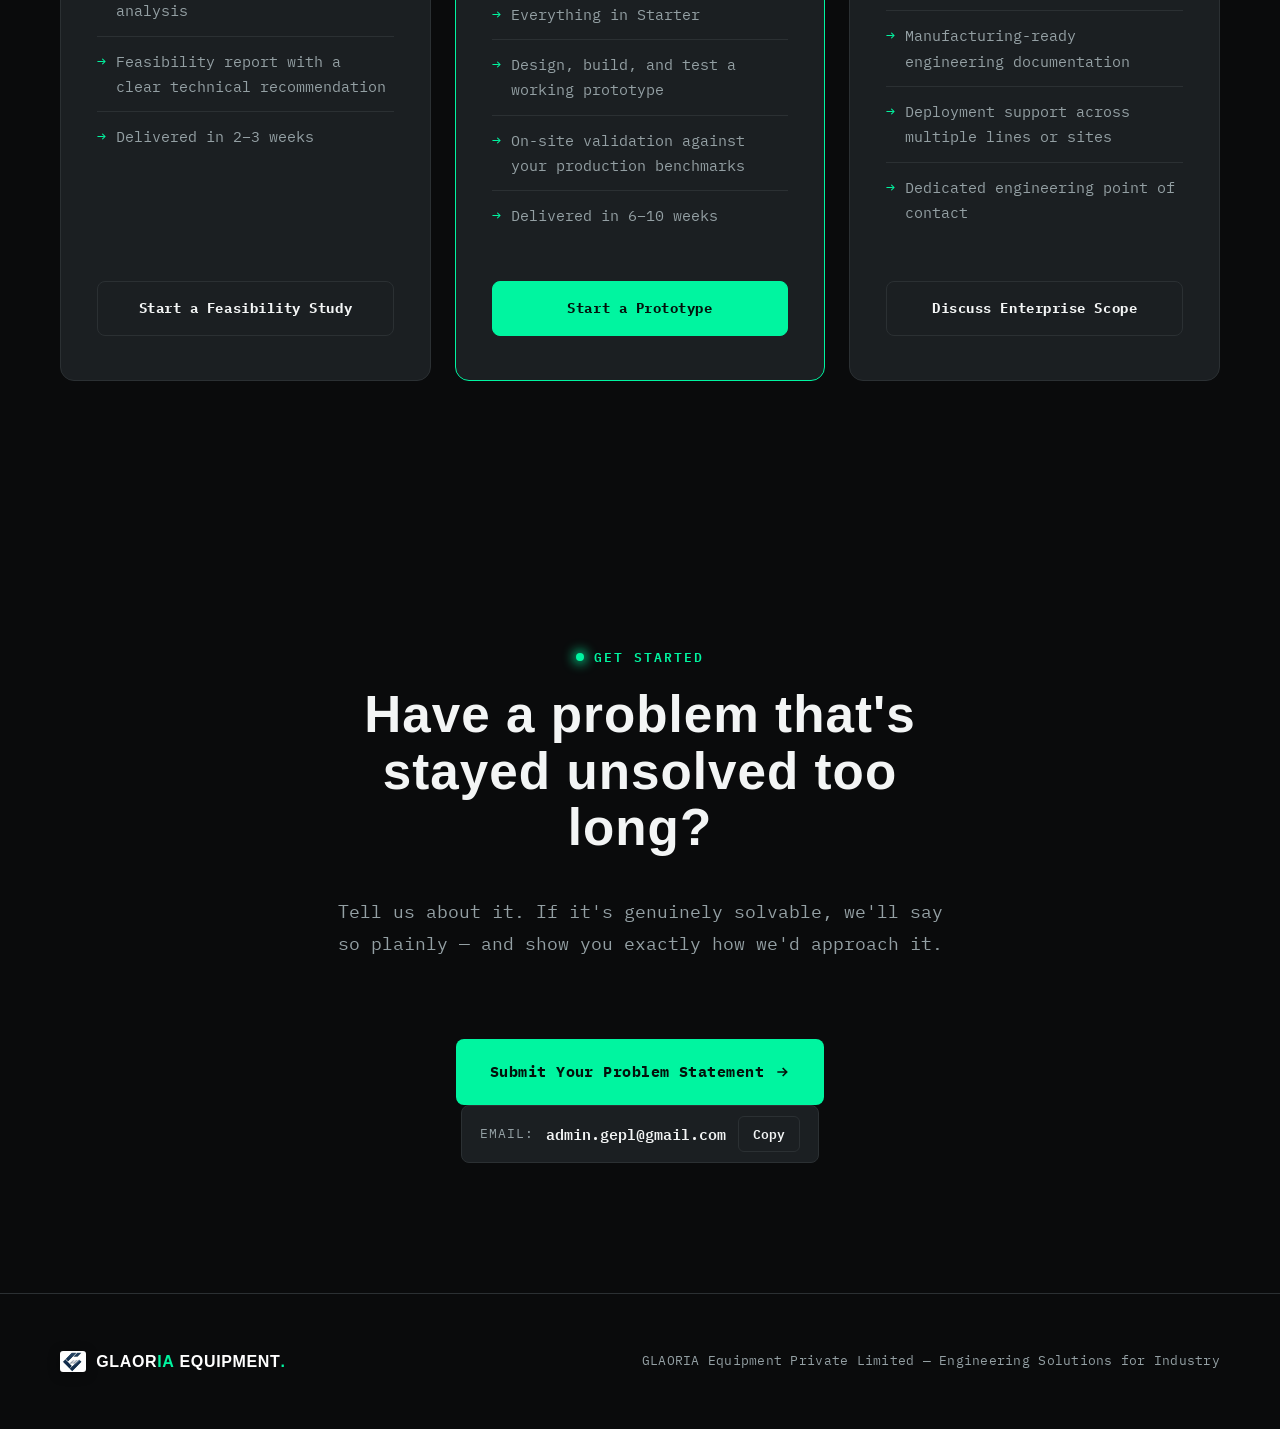
==== commit cb048462: "Update index.html" ====
--- a/index.html
+++ b/index.html
@@ -324,7 +324,7 @@
 <footer>
   <div class="container footer-inner">
     <div class="logo">
-      <img src="images/logo.png" alt="GLAORIA Logo" class="logo-icon">
+      <img src="./logo.png" alt="GLAORIA Logo" class="logo-icon">
       <span class="logo-text">
         <span class="part-white">GLAOR</span><span class="part-green">IA</span>&nbsp;<span class="part-white">EQUIPMENT</span><span class="logo-dot">.</span>
       </span>
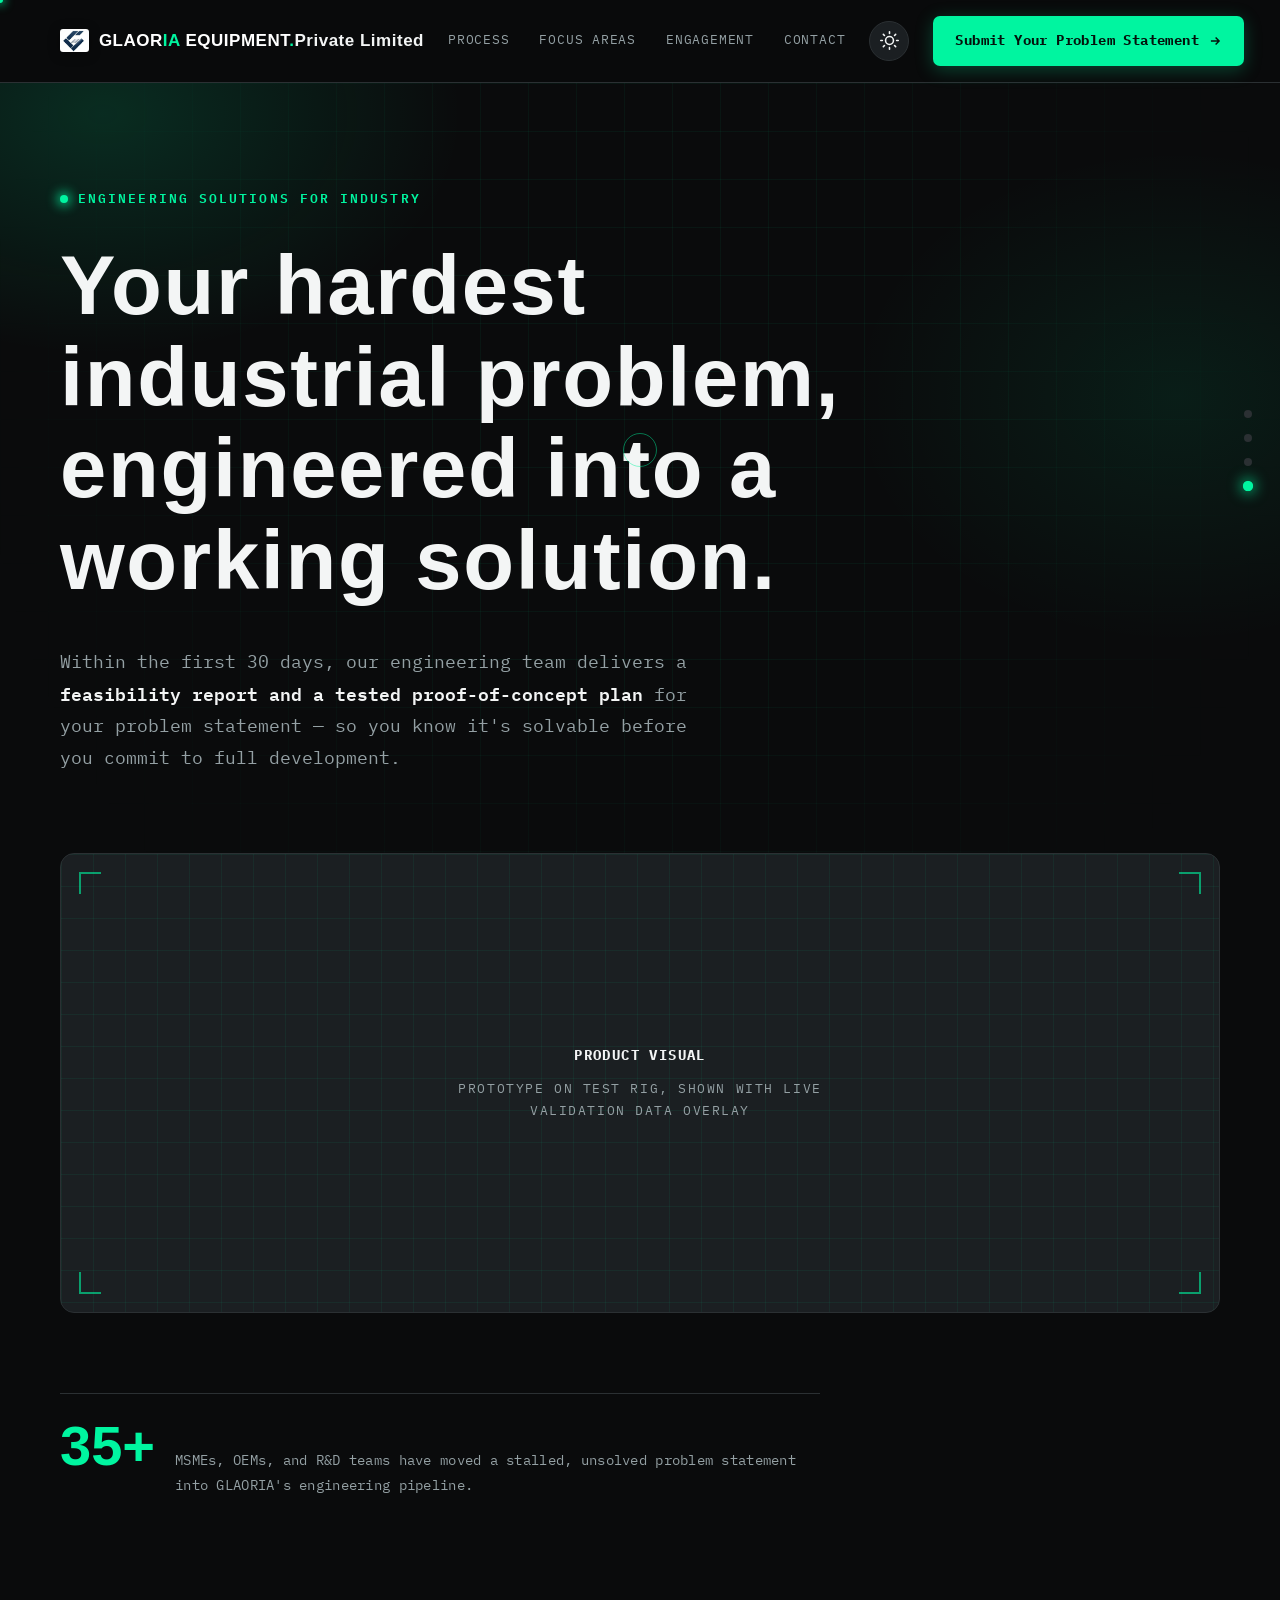
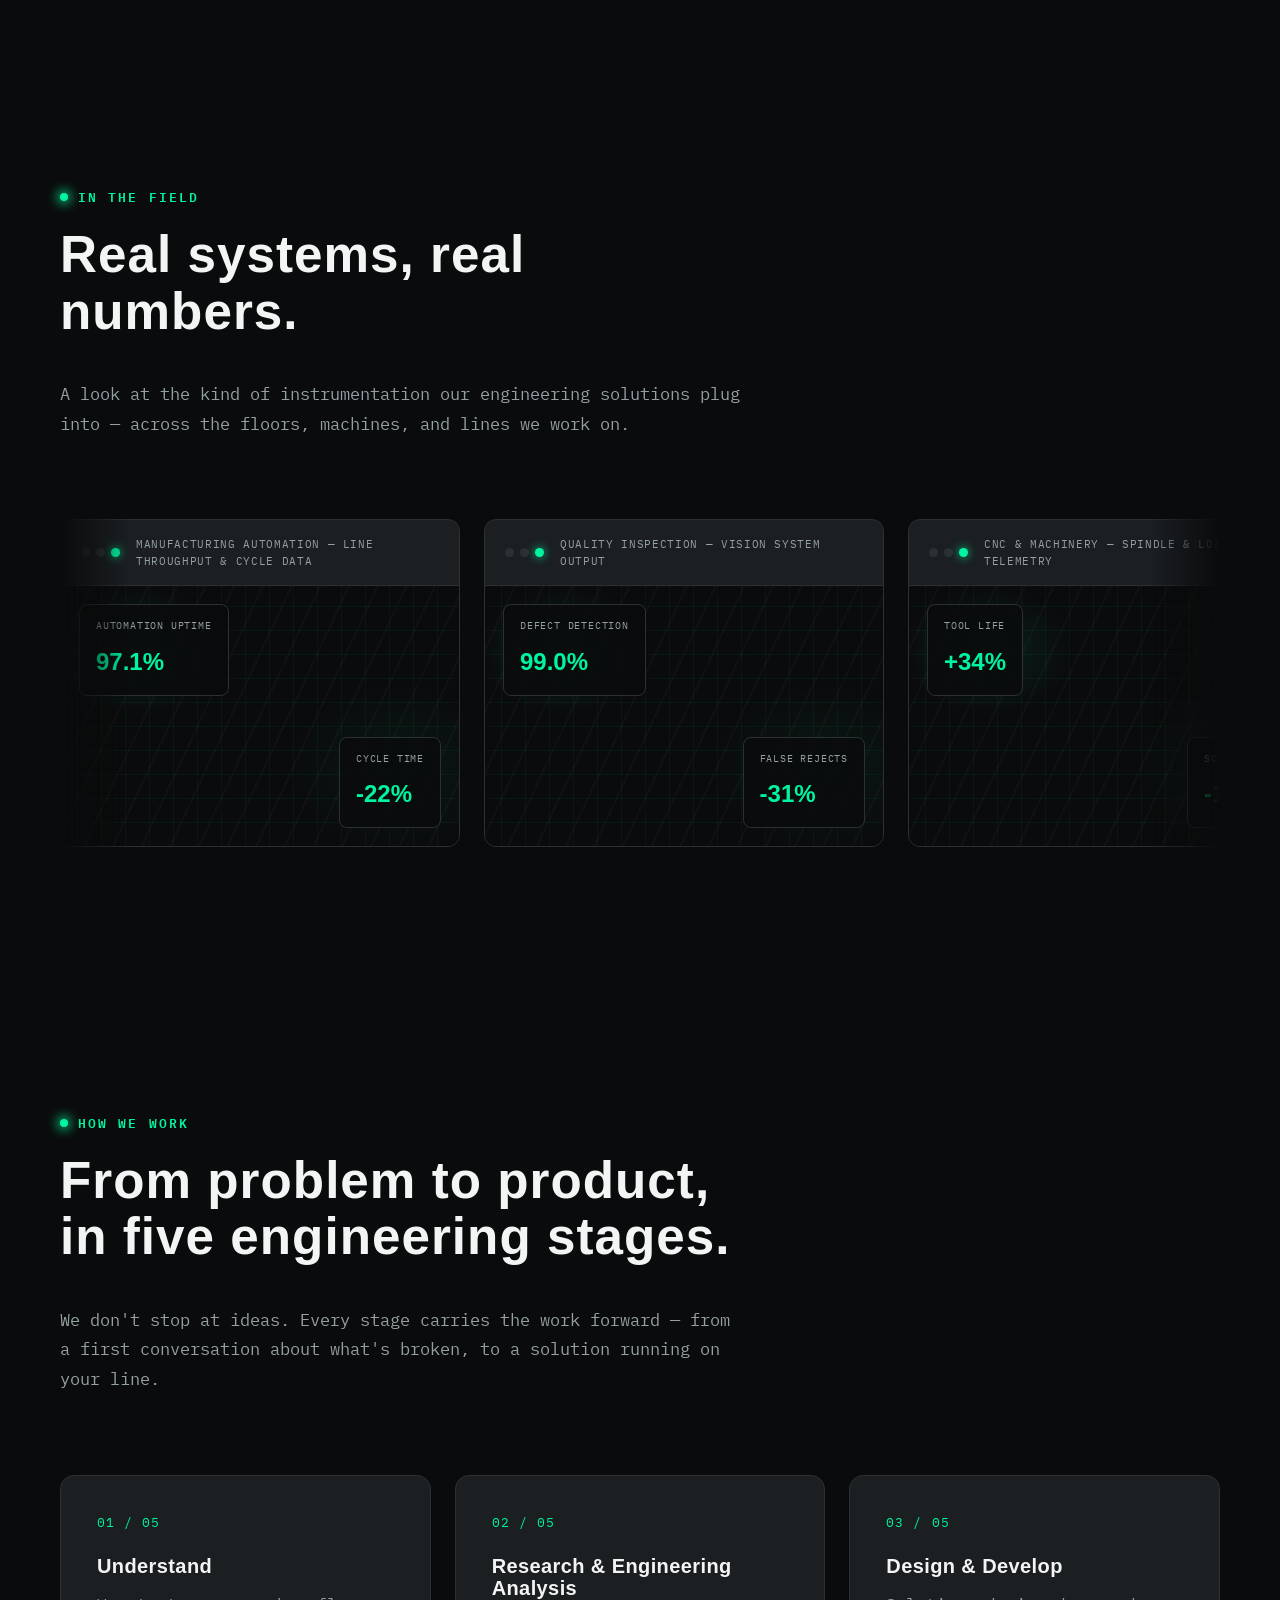
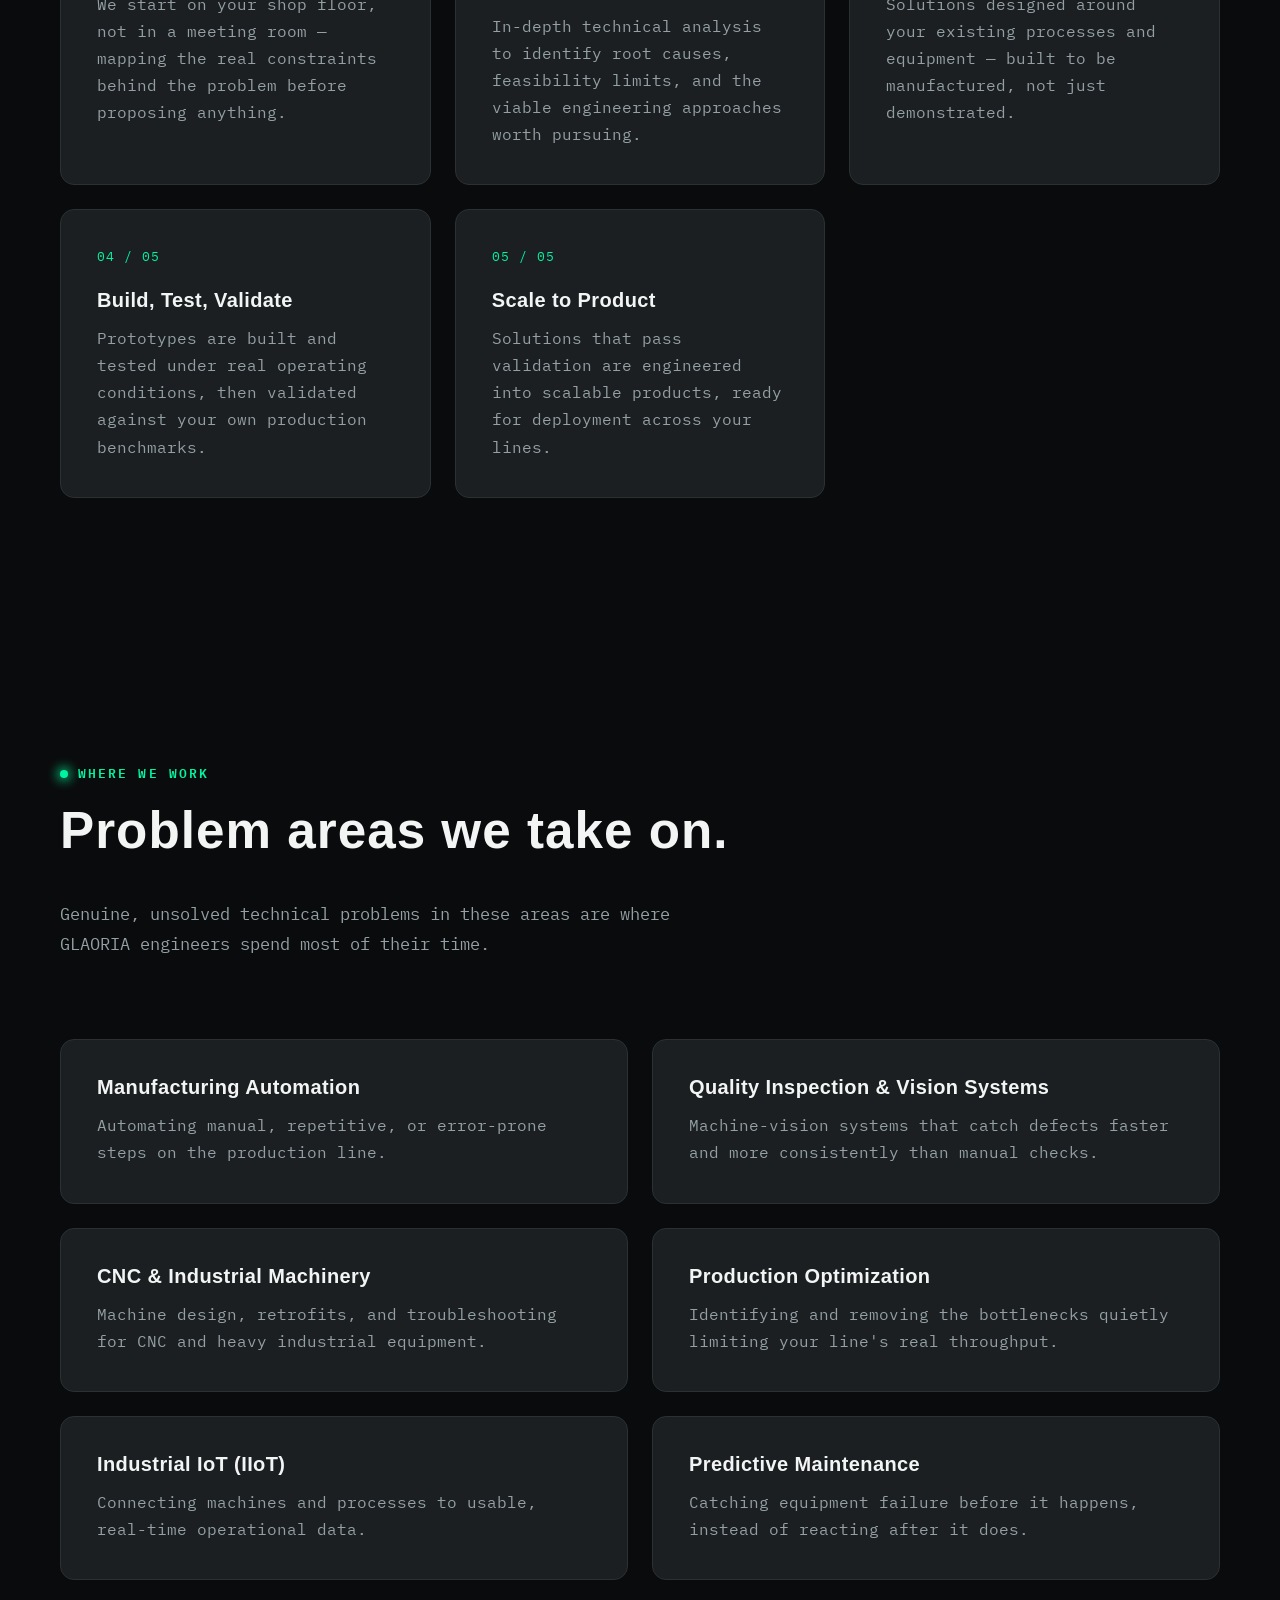
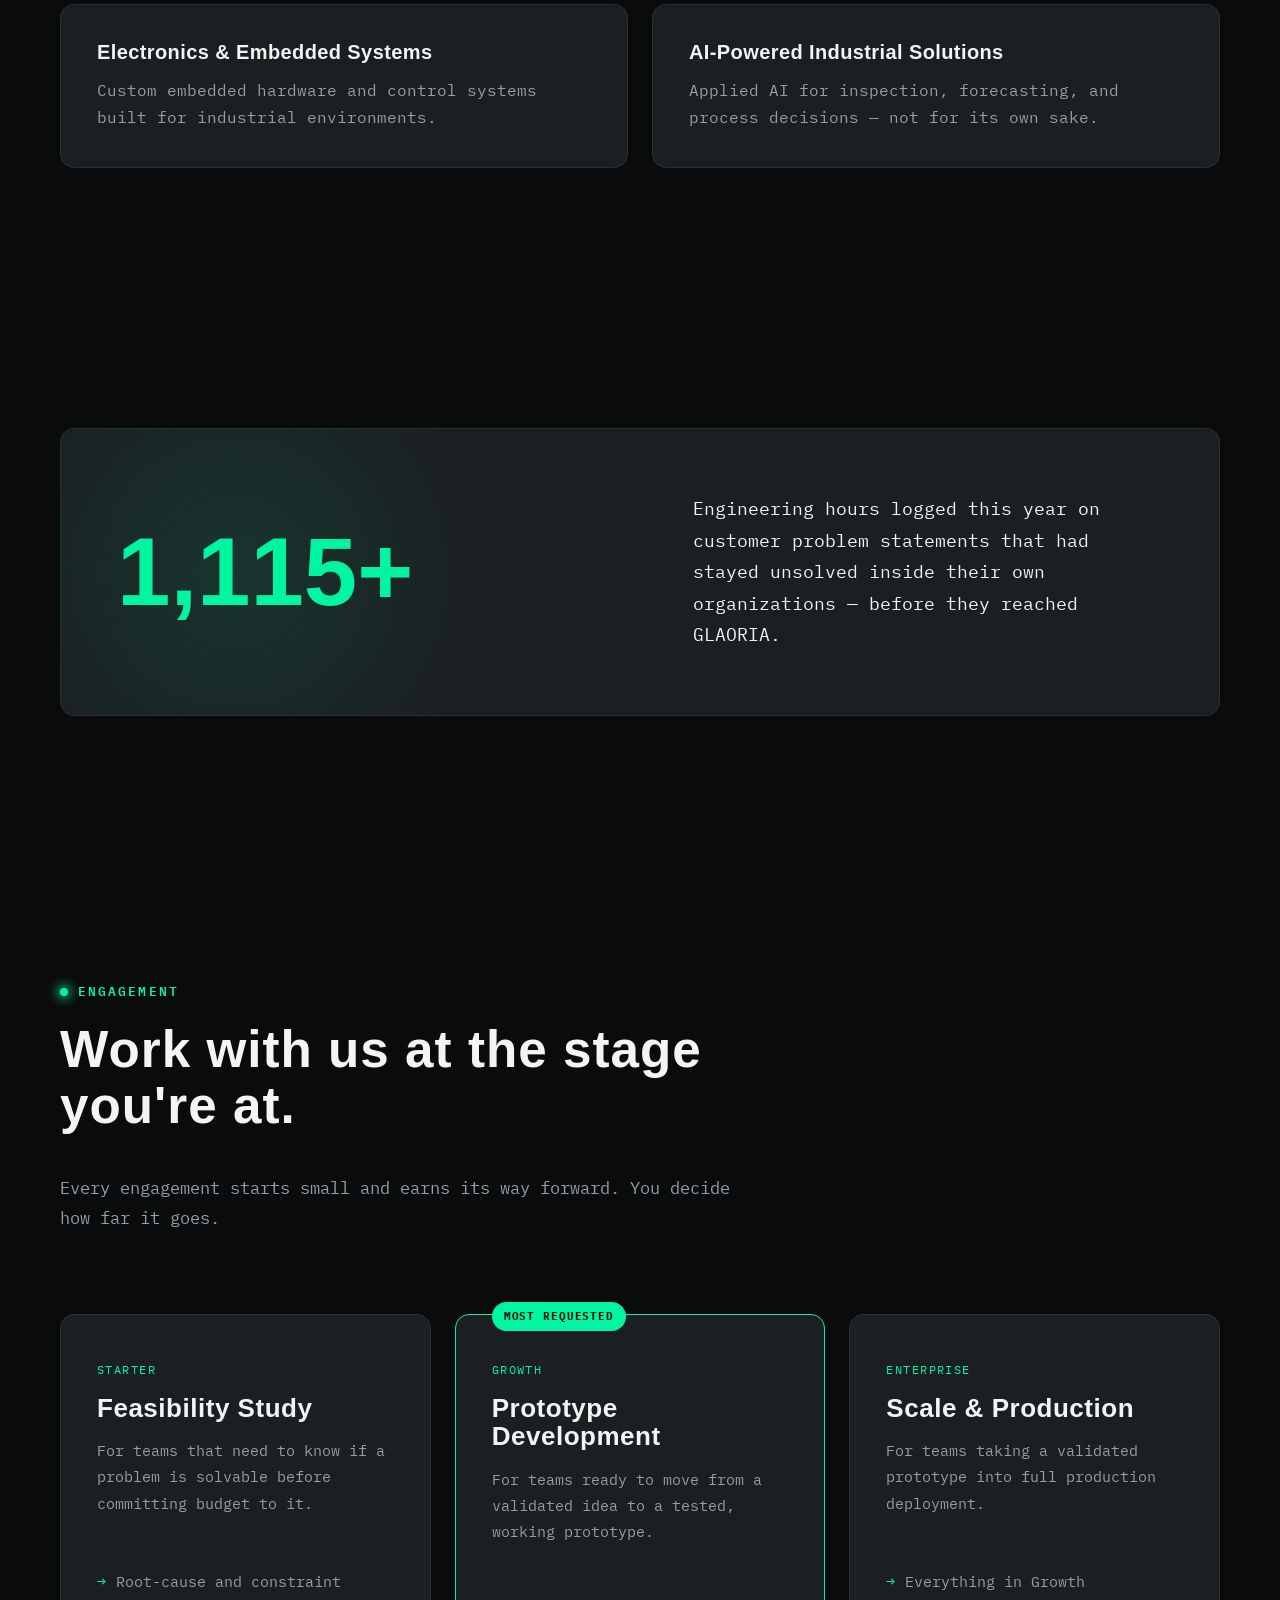
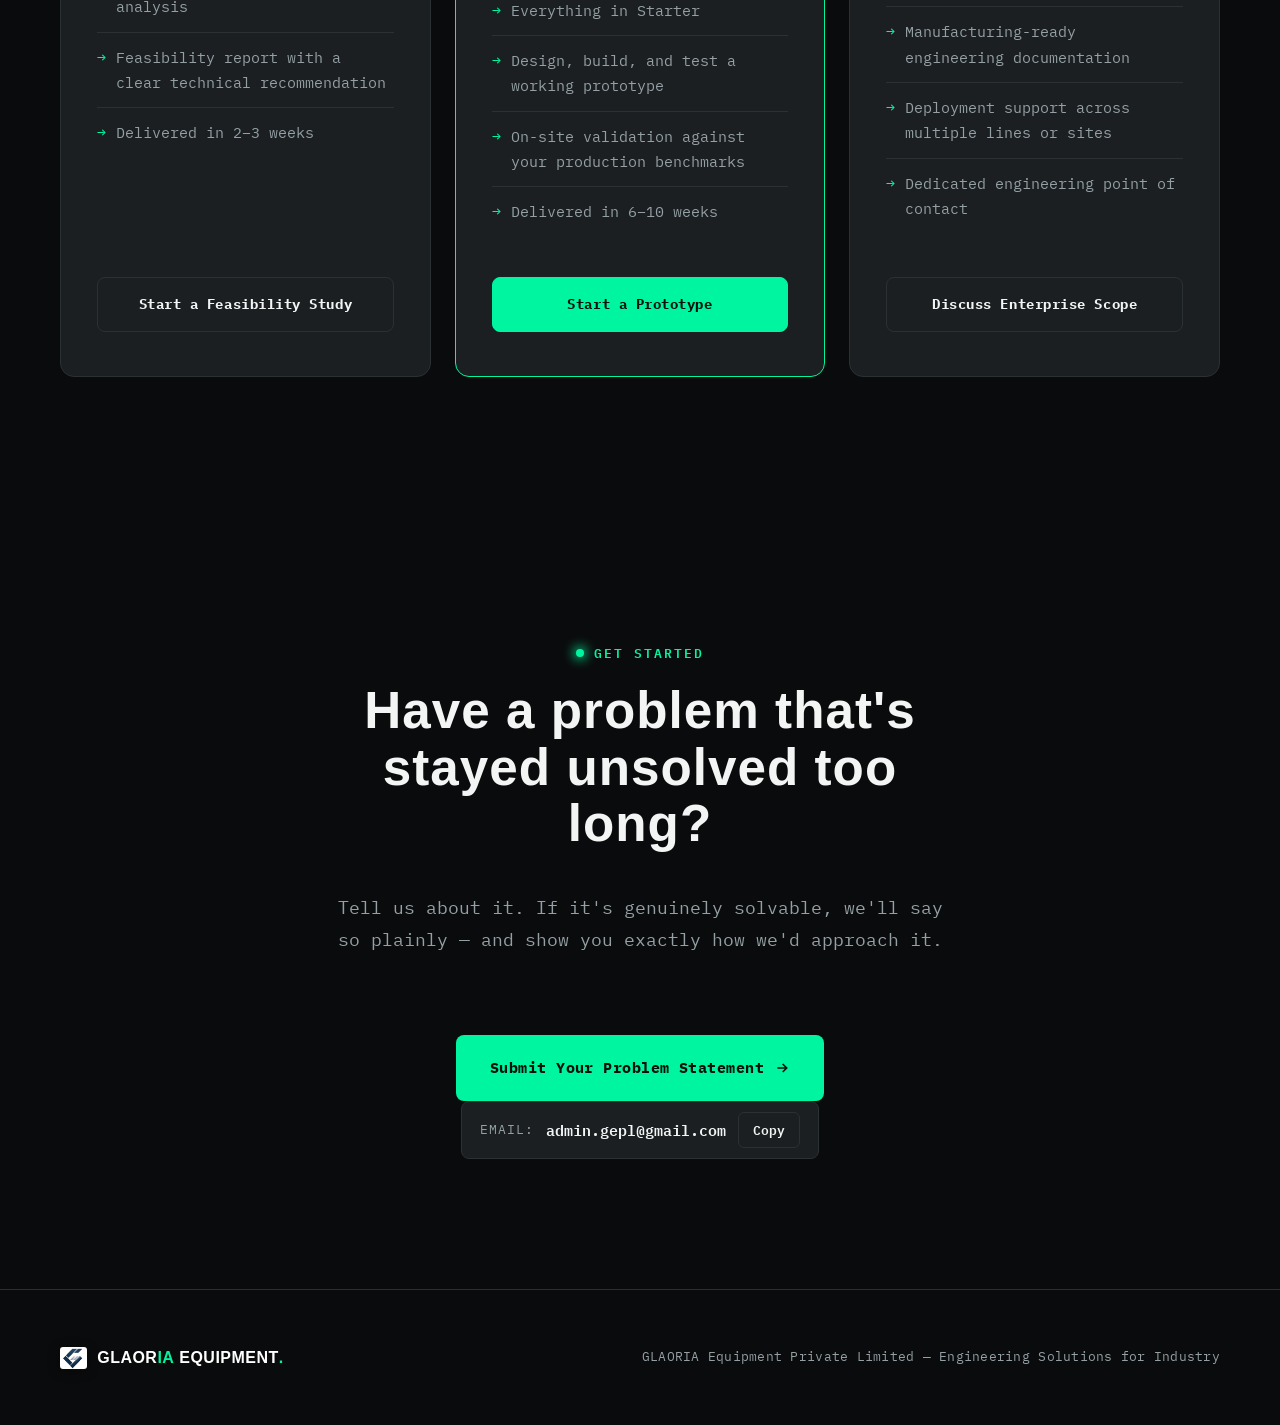
==== commit 27b565f5: "Update index.html" ====
--- a/index.html
+++ b/index.html
@@ -28,7 +28,7 @@
       <img src="./logo.png" alt="GLAORIA Equipment Private Limited Logo" class="logo-icon">
       <span class="logo-text">
         <span class="logo-main-line">
-          <span class="part-white">GLAOR</span><span class="part-green">IA</span> <span class="part-white">EQUIPMENT</span><span class="logo-dot">.</span>
+          <span class="part-white">GLAOR</span><span class="part-green">IA</span>&nbsp;<span class="part-white">EQUIPMENT</span><span class="logo-dot">.</span>
         </span>
         <span class="logo-sub-line">Private Limited</span>
       </span>
--- a/base.css
+++ b/base.css
@@ -43,19 +43,20 @@
   gap: 10px;
   font-family: 'Clash Display', sans-serif;
   font-weight: 900;
-  font-size: 19px;
-  letter-spacing: 0.04em;
+  font-size: 17px;
+  letter-spacing: 0.03em;
   line-height: 1;
   text-decoration: none;
   color: var(--text-hi);
   transition: opacity 0.2s ease;
+  flex-shrink: 0;
 }
 .logo:hover {
   opacity: 0.95;
 }
 
 .logo-icon {
-  height: 1.3em;
+  height: 1.35em;
   width: auto;
   flex-shrink: 0;
   display: inline-block;
@@ -142,11 +143,11 @@
 .nav-inner {
   max-width: 1240px;
   margin: 0 auto;
-  padding: 18px 40px;
+  padding: 16px 40px;
   display: flex;
   align-items: center;
   justify-content: space-between;
-  gap: 32px;
+  gap: 24px;
 }
 
 .eyebrow {
--- a/landing.css
+++ b/landing.css
@@ -33,11 +33,17 @@
 
 .nav-links {
   display: flex;
-  gap: 44px;
+  align-items: center;
+  gap: 30px;
   font-size: 13px;
   letter-spacing: 0.06em;
   text-transform: uppercase;
   color: var(--text-lo);
+  white-space: nowrap;
+}
+.nav-links a {
+  white-space: nowrap;
+  transition: color 0.2s ease;
 }
 .nav-links a:hover { color: var(--text-hi); }
 
@@ -637,6 +643,12 @@
 .reveal-target.in-view { opacity: 1; transform: translateY(0); }
 
 /* Responsive */
+@media (max-width: 1180px) and (min-width: 901px) {
+  .nav-inner { padding: 14px 28px; gap: 18px; }
+  .nav-links { gap: 20px; font-size: 12px; }
+  .nav-cta { padding: 11px 18px; font-size: 12.5px; }
+}
+
 @media (max-width: 900px) {
   :root { --section-pad: 90px; --block-gap: 56px; }
   .nav-links { display: none; }
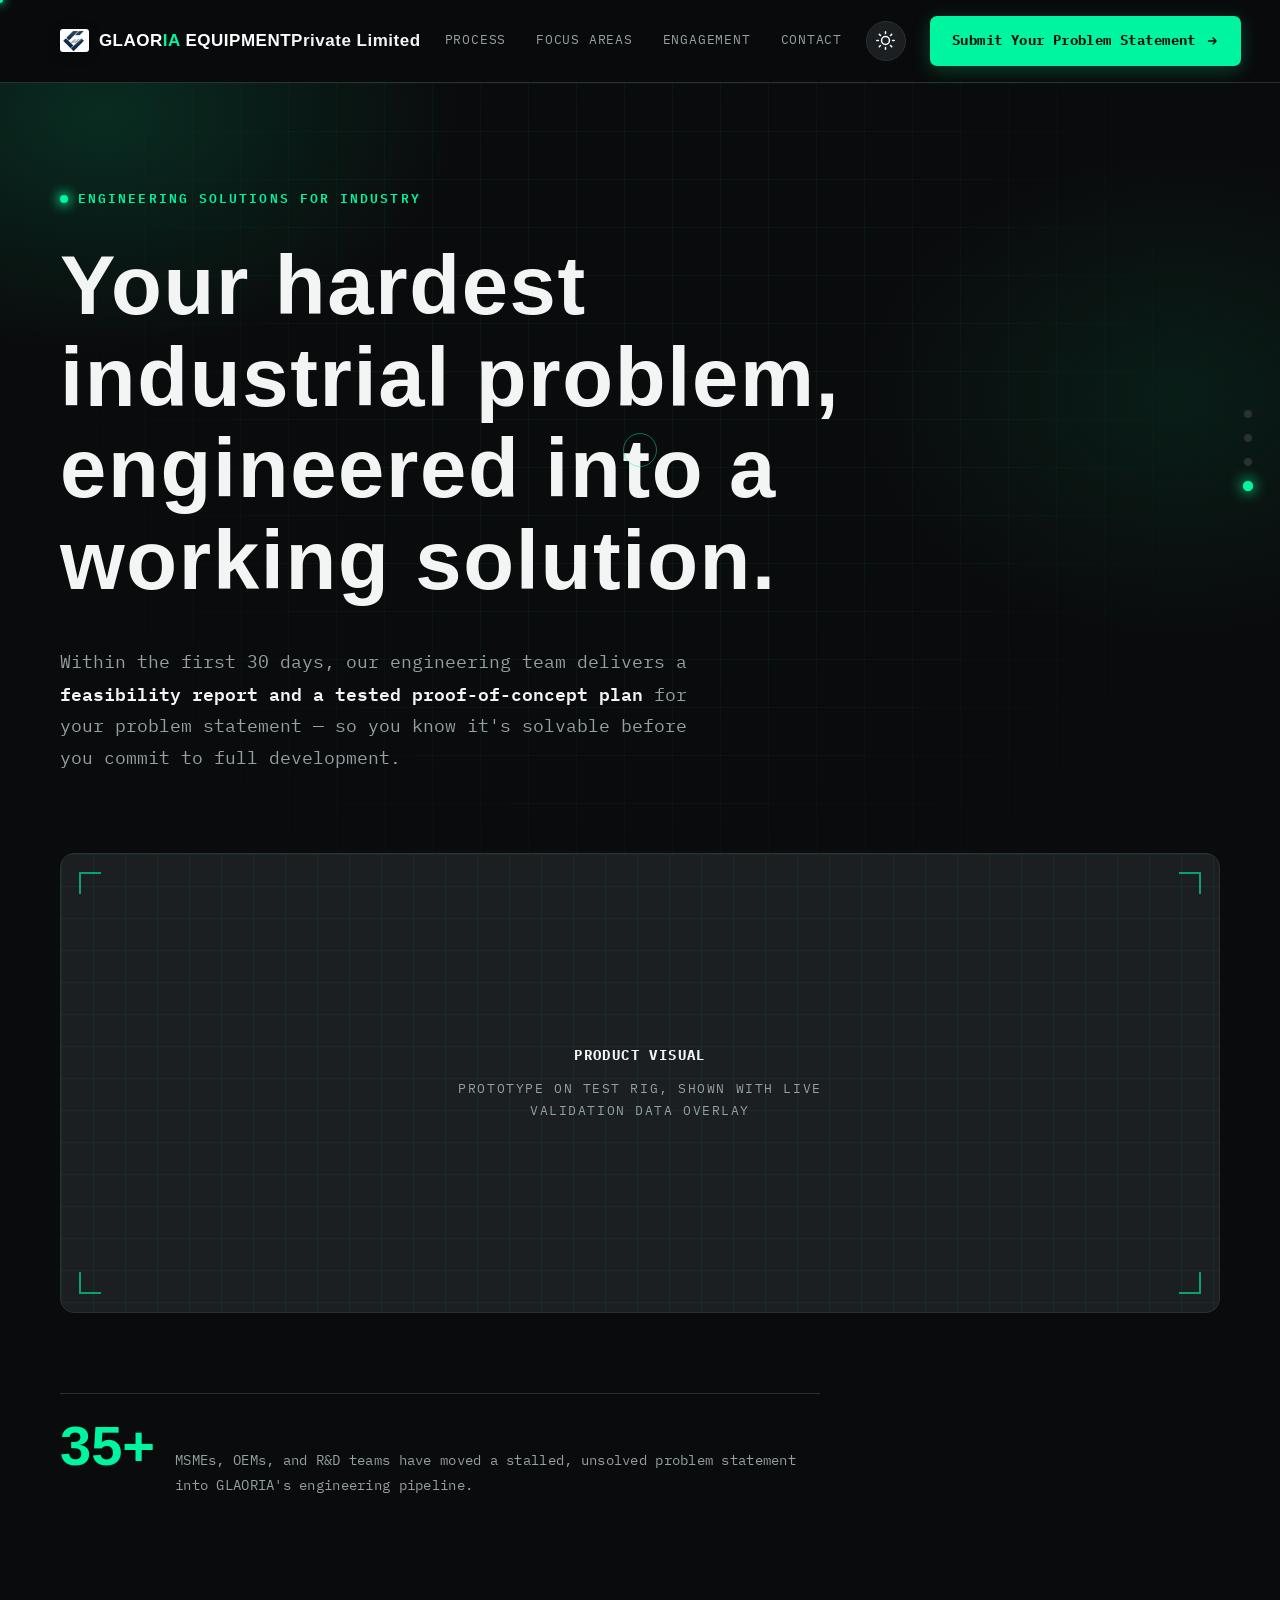
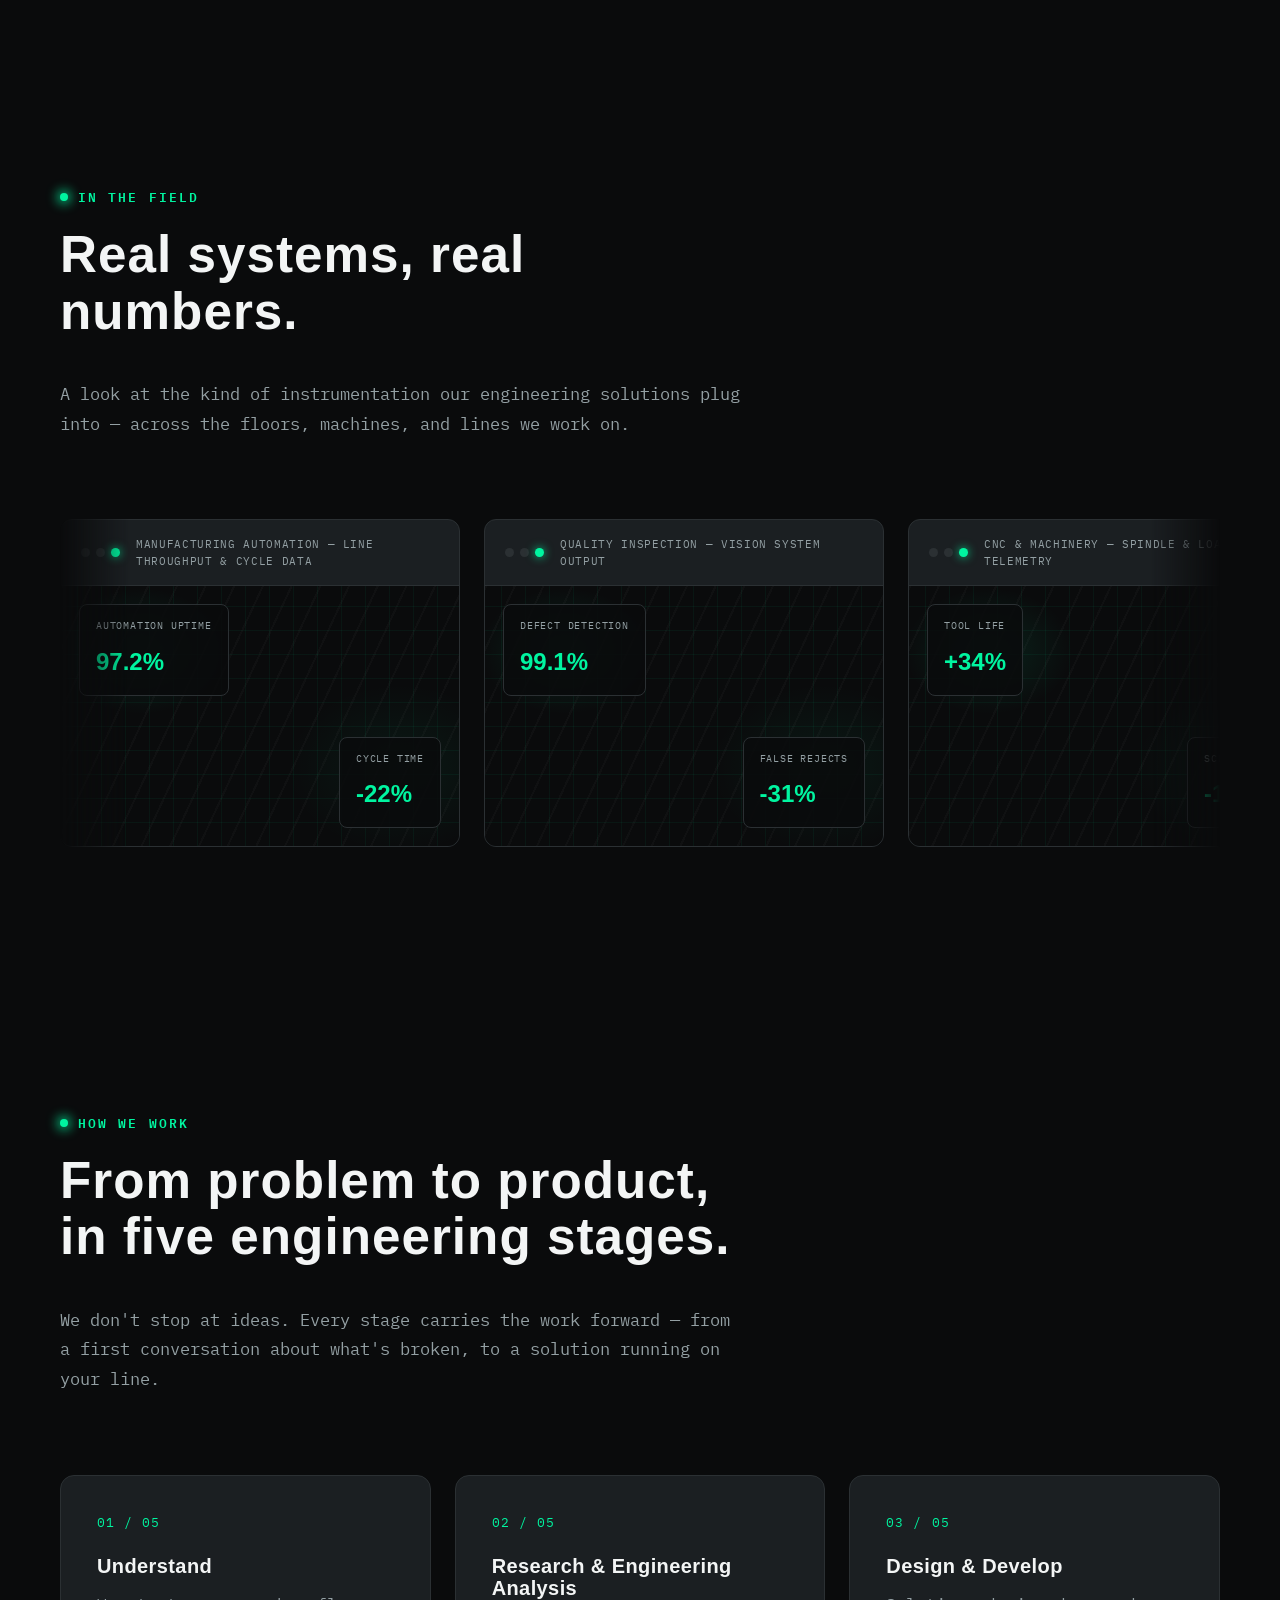
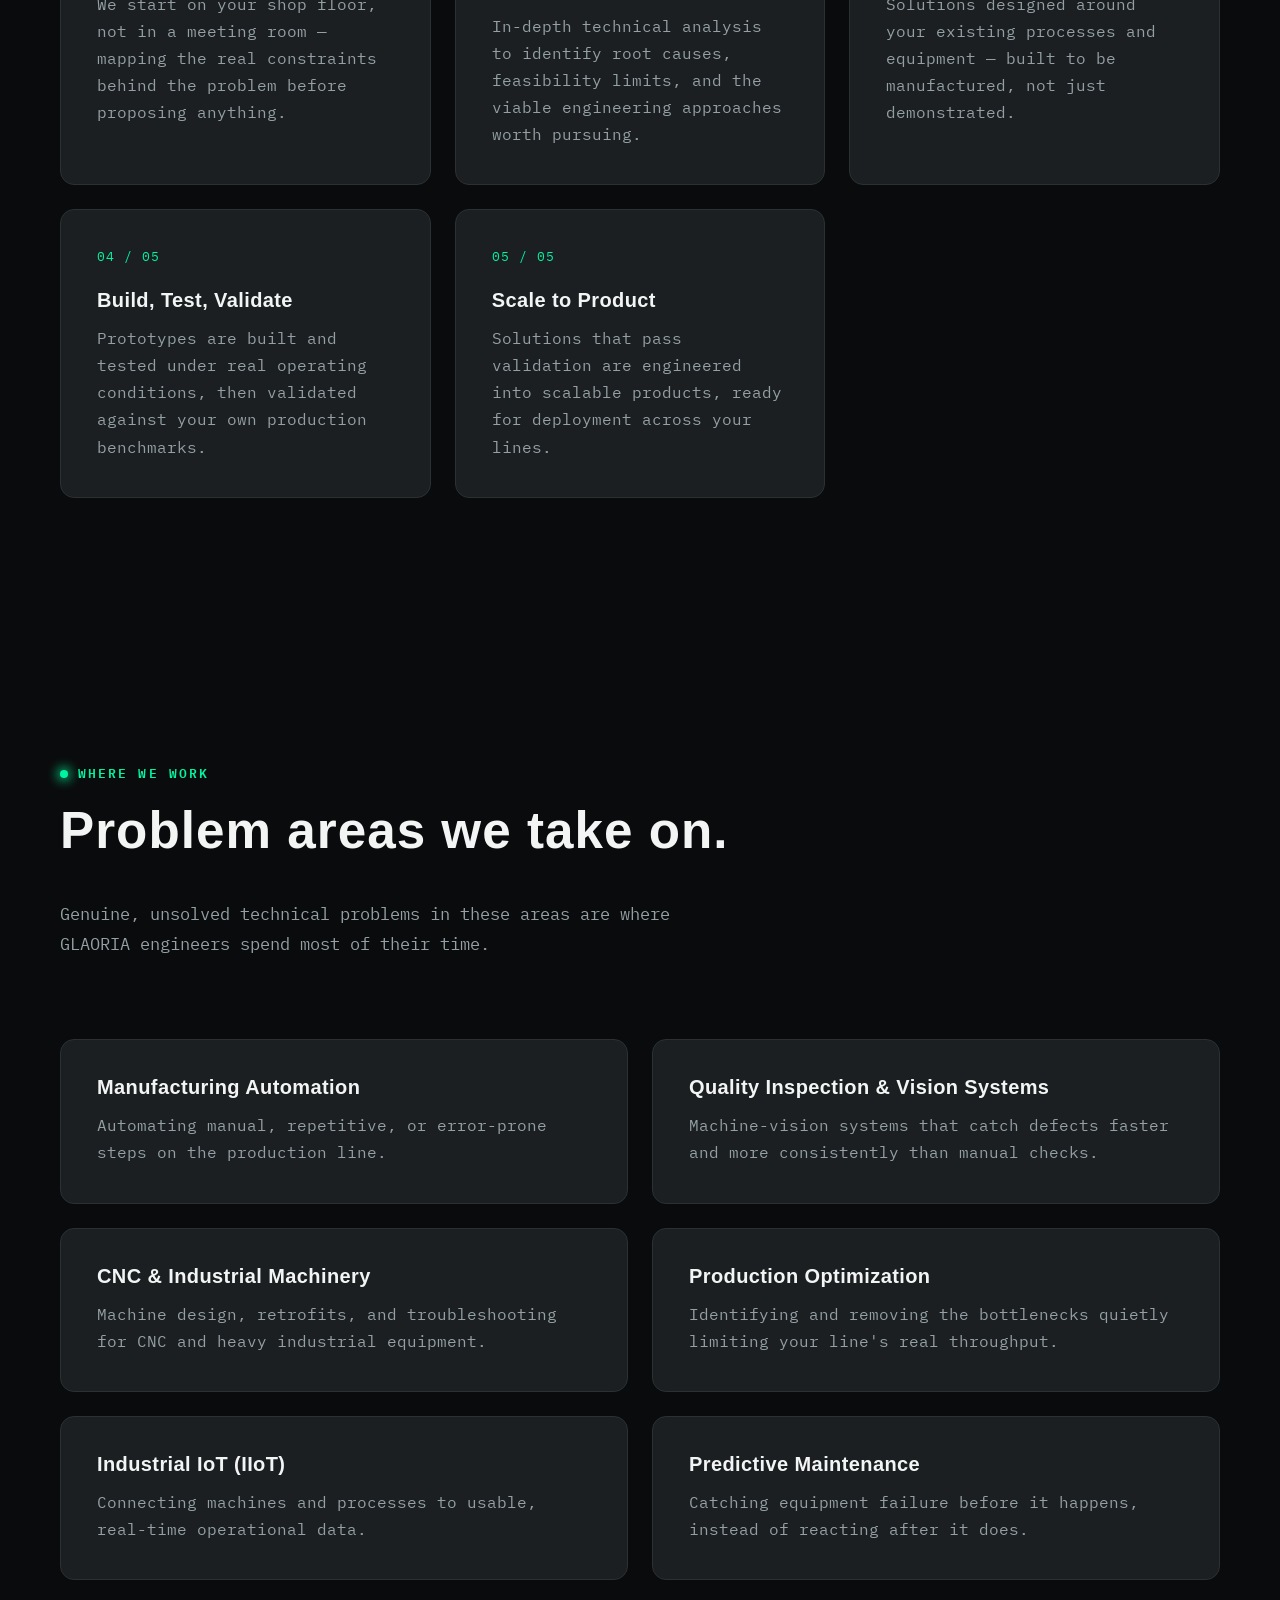
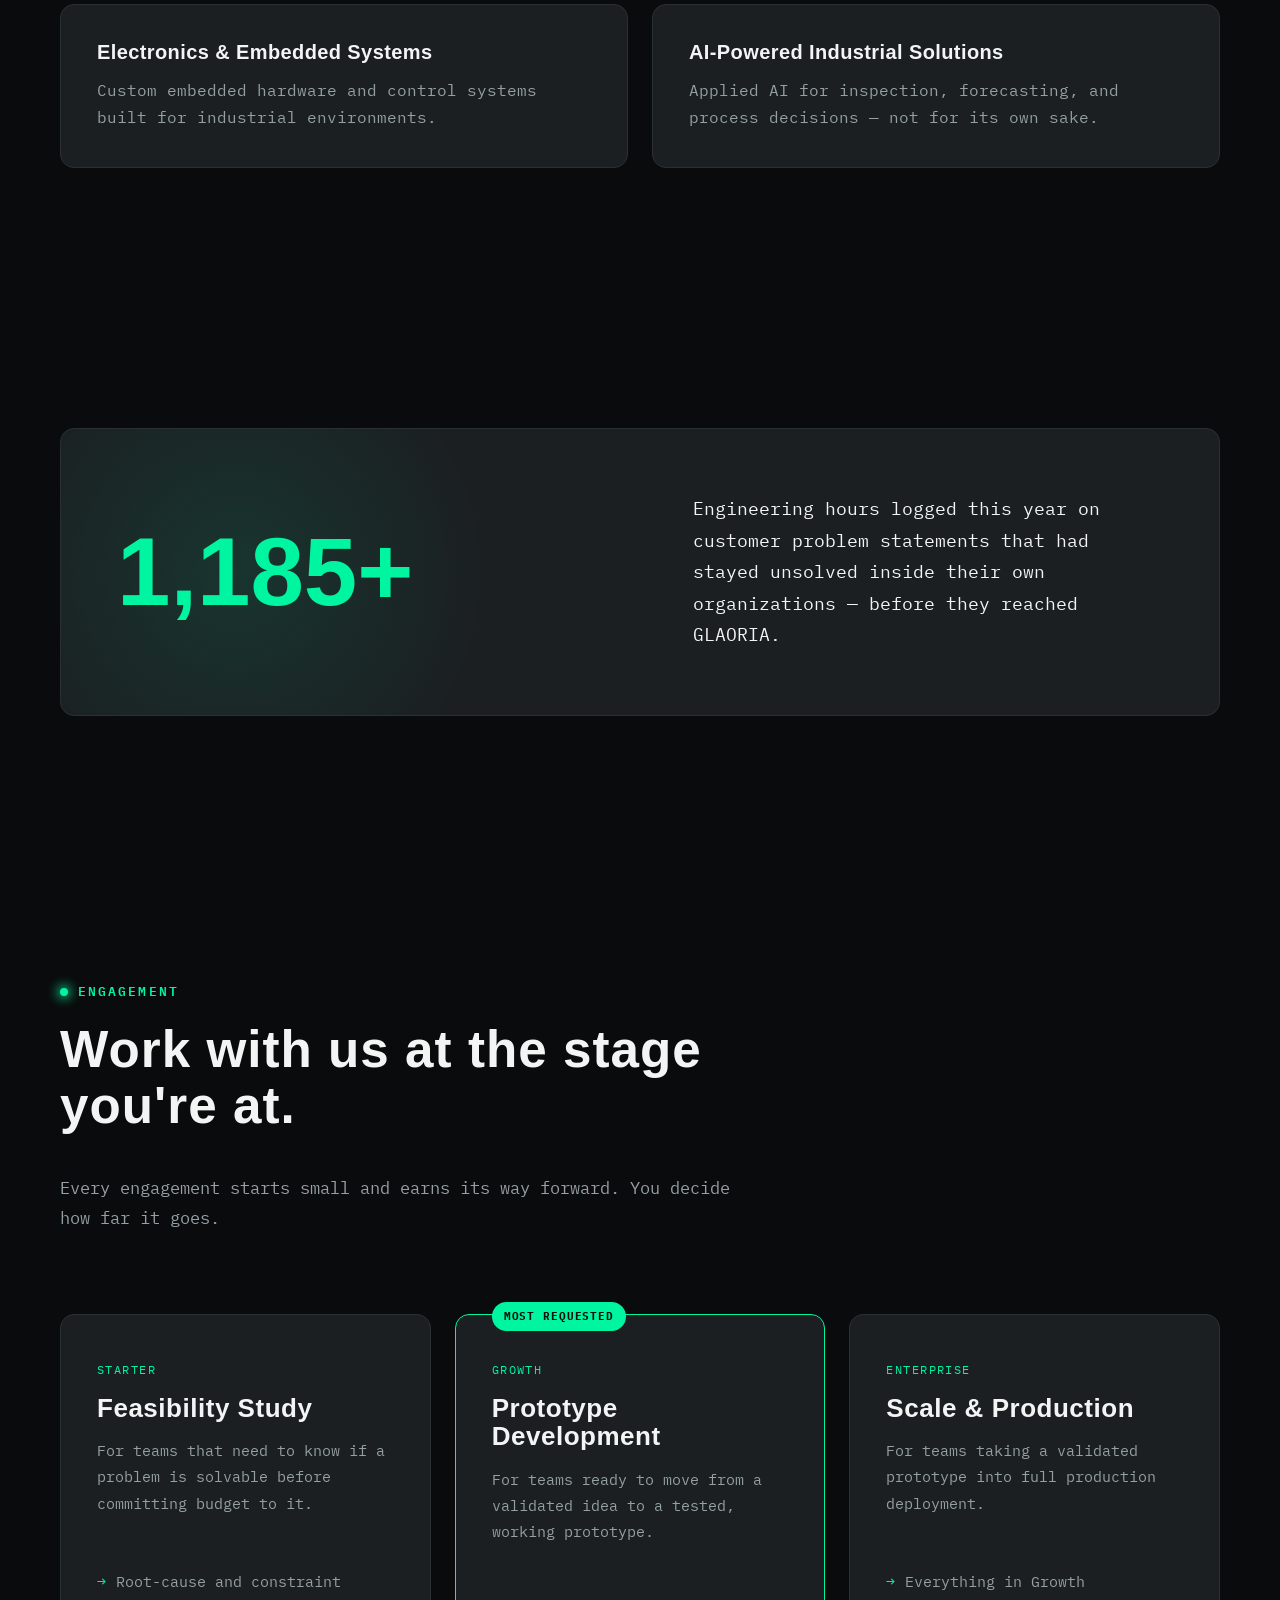
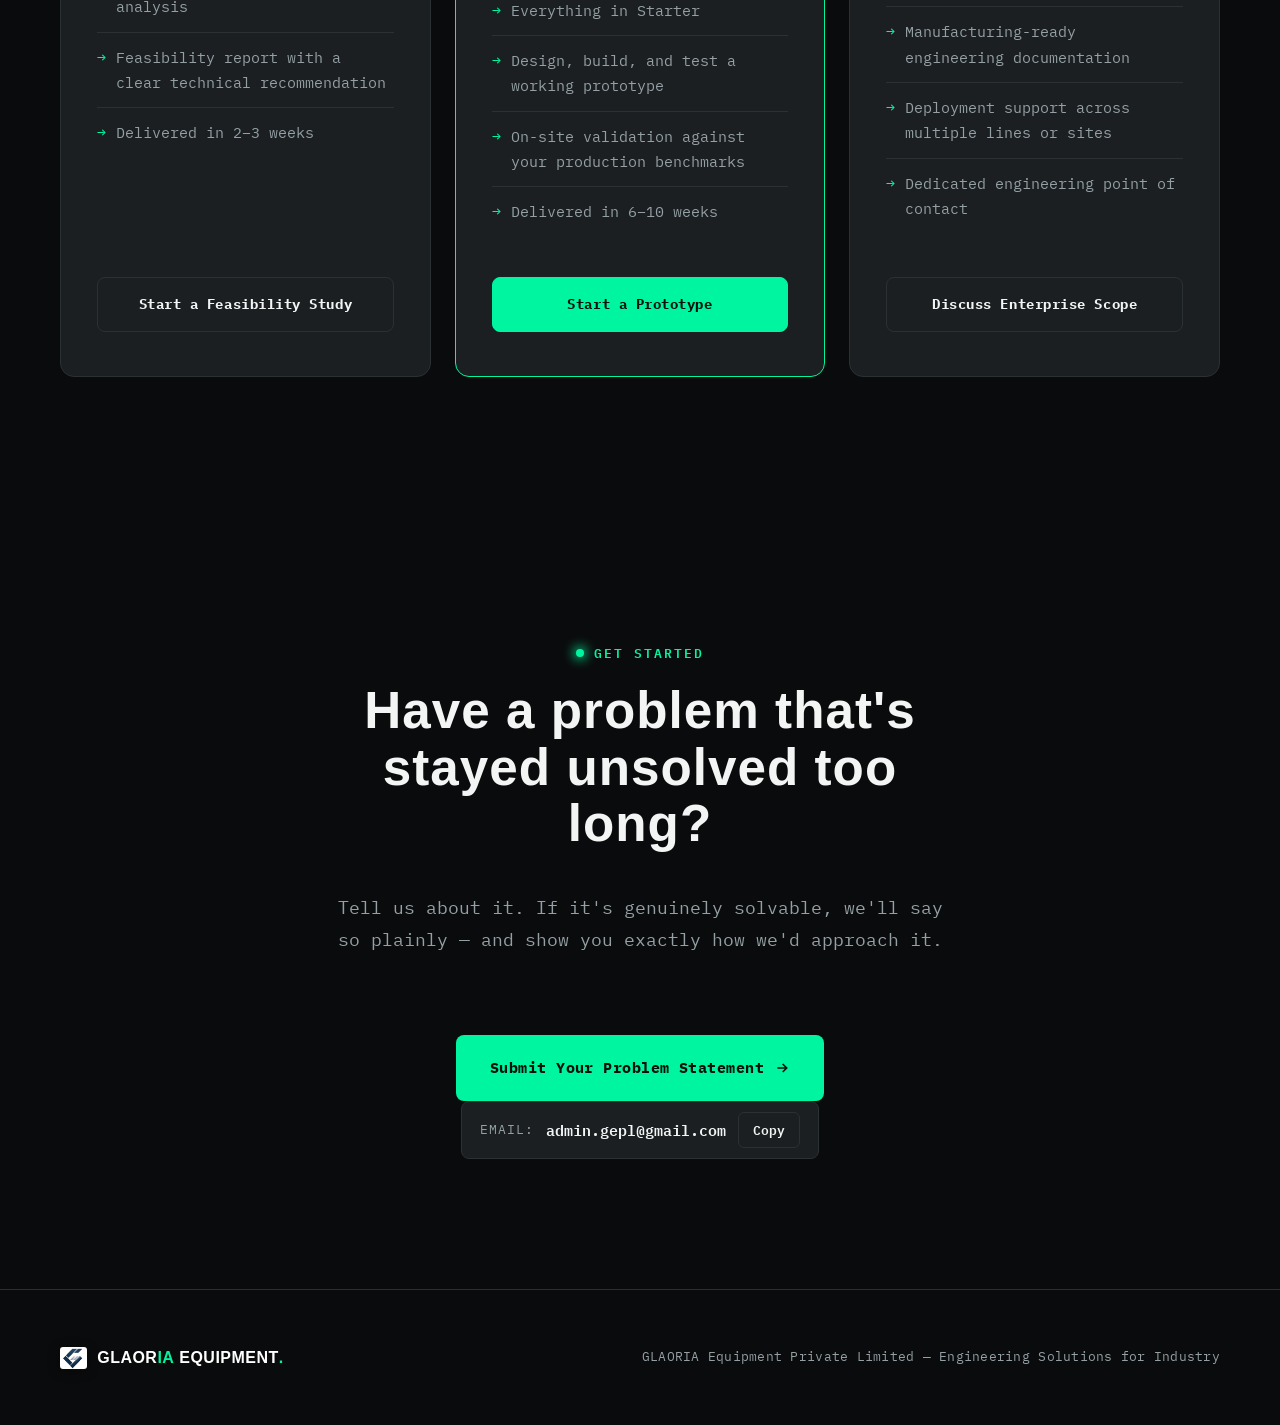
==== commit 4c573d4c: "Update fmt.Println message from 'Hello' to 'Goodbye'" ====
--- a/index.html
+++ b/index.html
@@ -28,7 +28,7 @@
       <img src="./logo.png" alt="GLAORIA Equipment Private Limited Logo" class="logo-icon">
       <span class="logo-text">
         <span class="logo-main-line">
-          <span class="part-white">GLAOR</span><span class="part-green">IA</span>&nbsp;<span class="part-white">EQUIPMENT</span><span class="logo-dot">.</span>
+          <span class="part-white">GLAOR</span><span class="part-green">IA</span>&nbsp;<span class="part-white">EQUIPMENT</span>
         </span>
         <span class="logo-sub-line">Private Limited</span>
       </span>
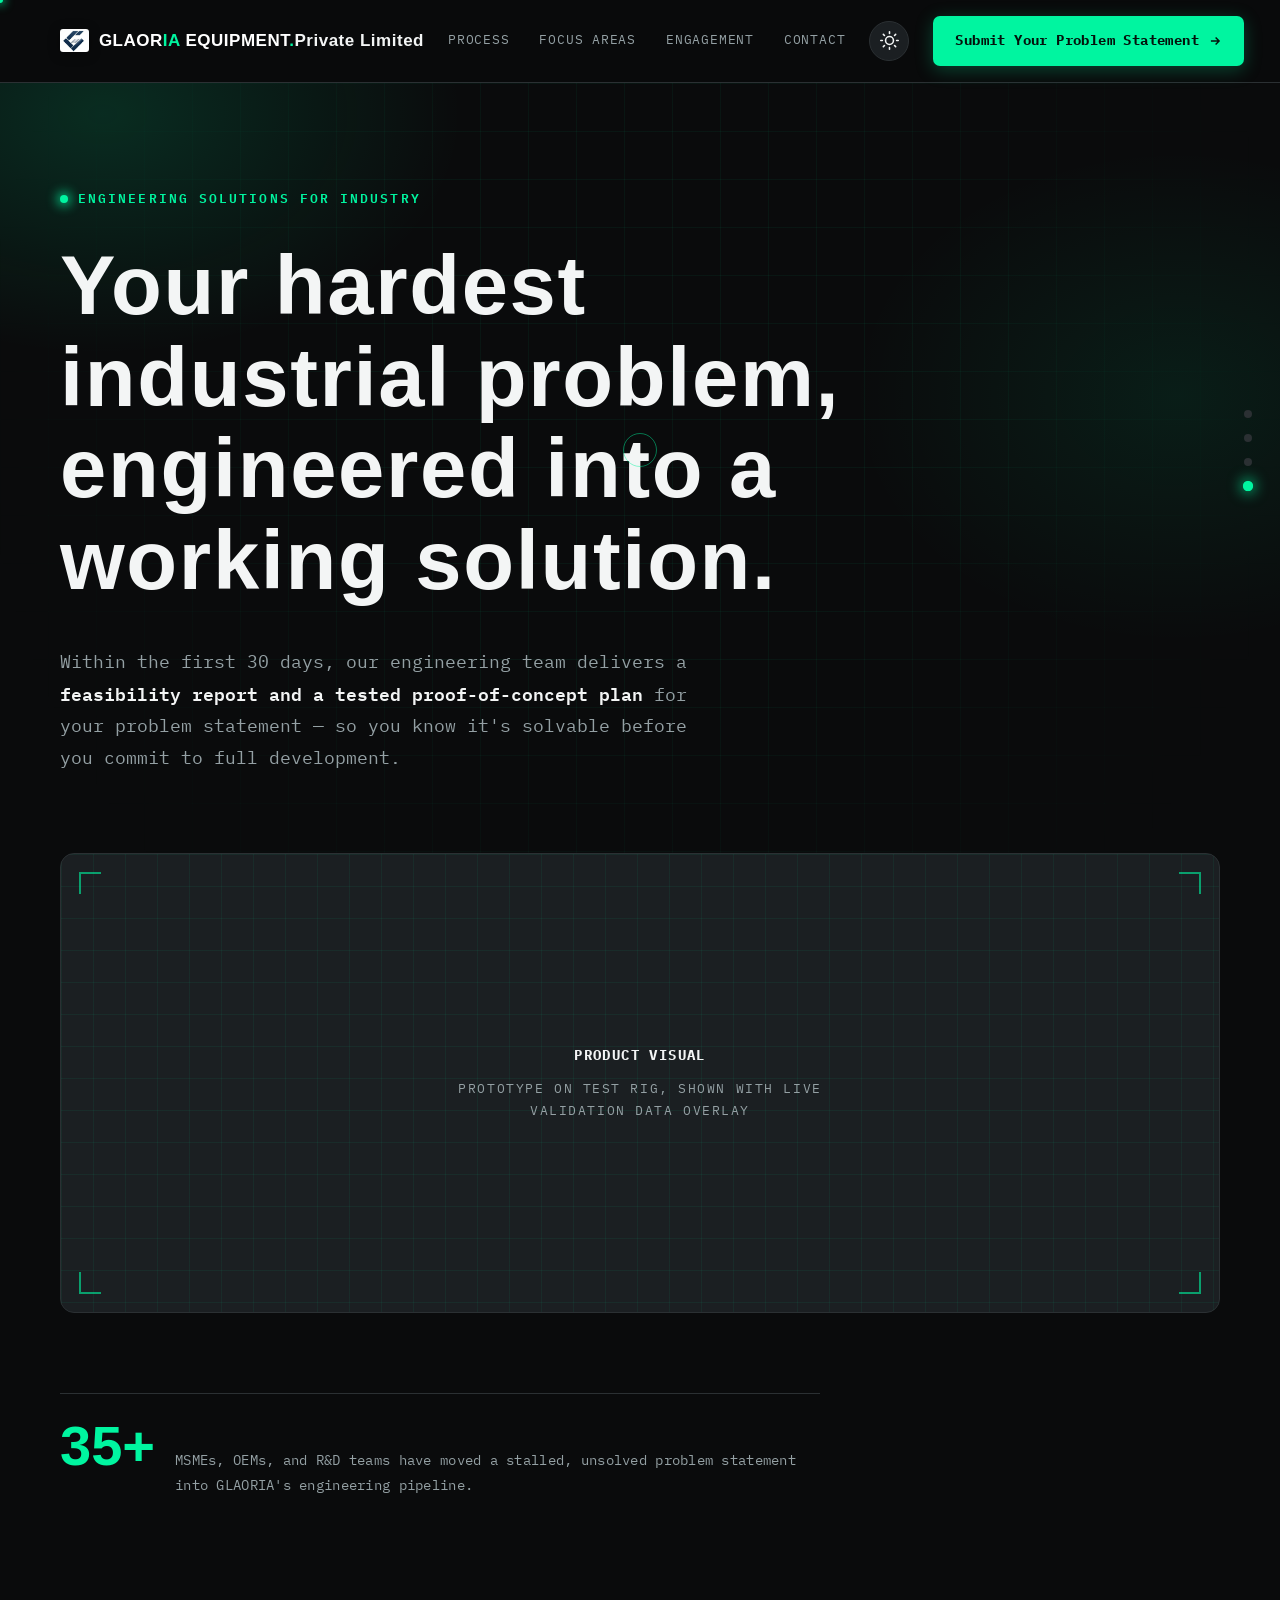
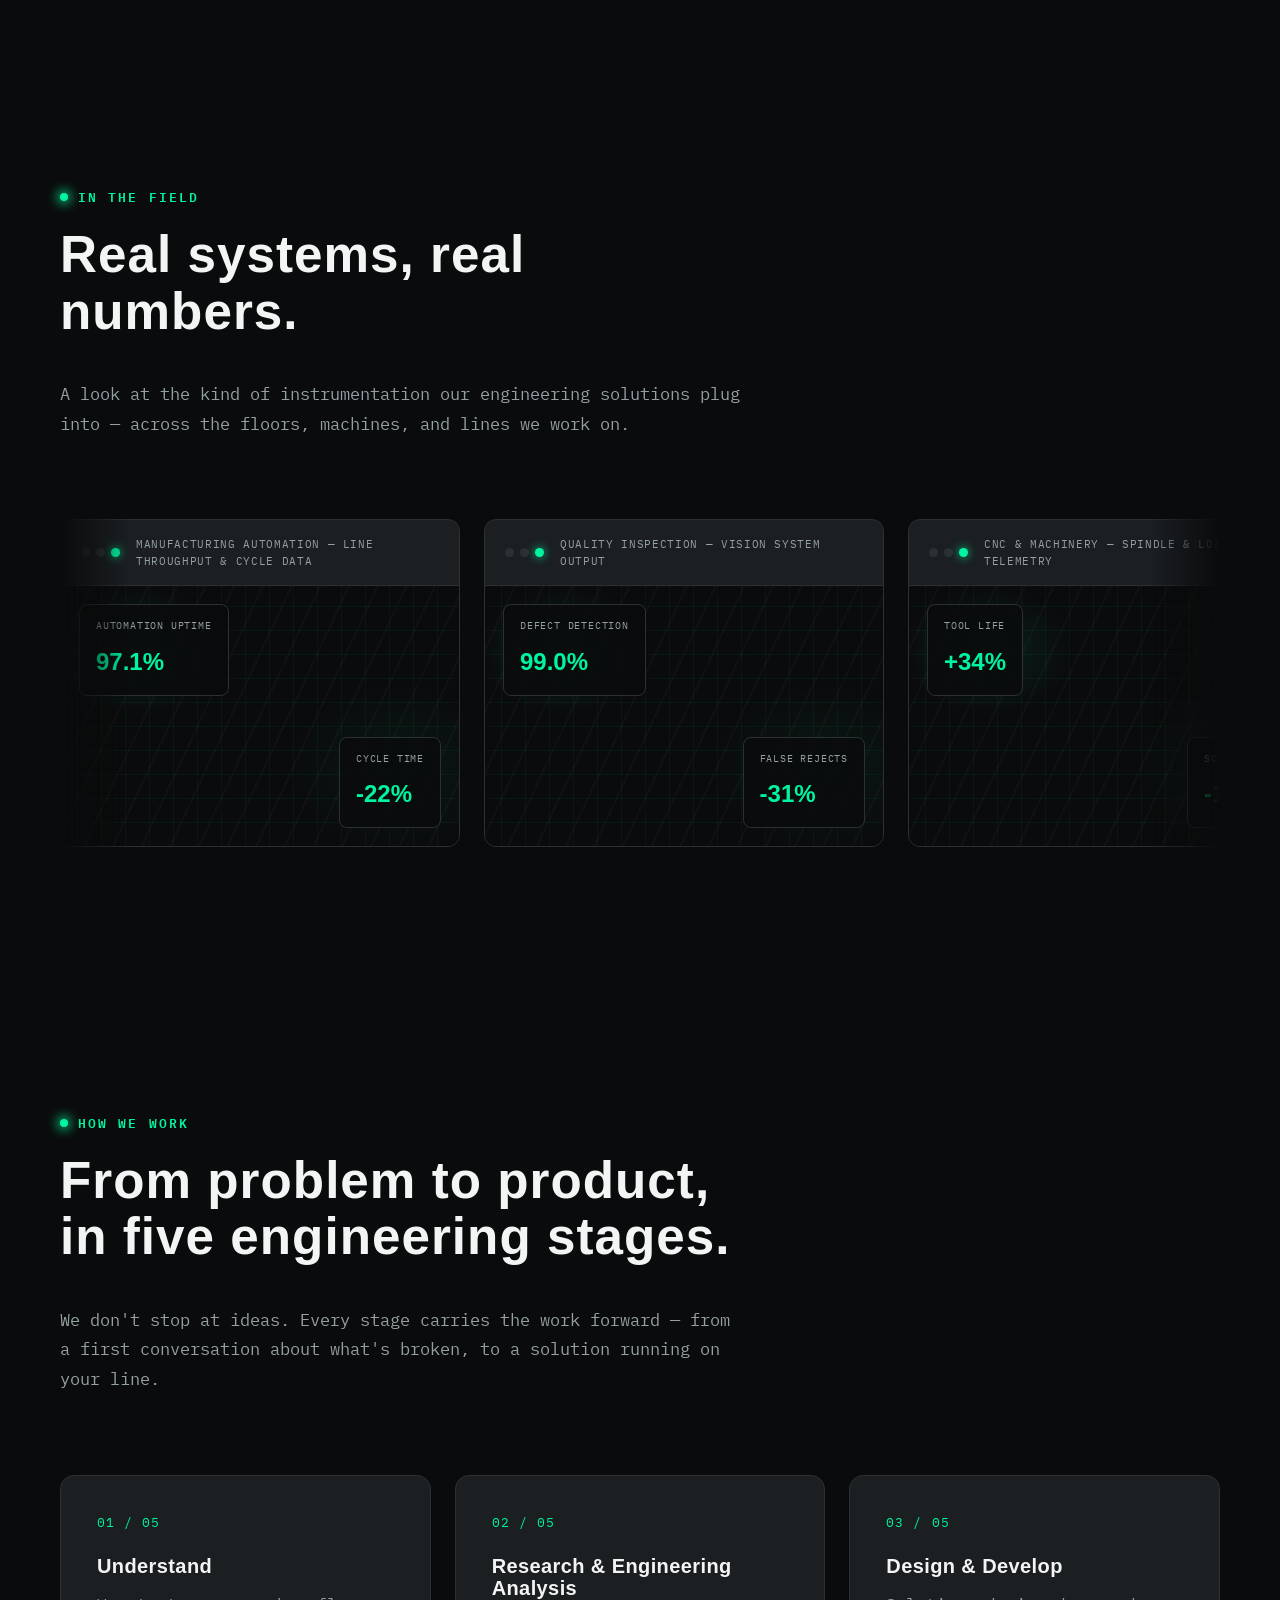
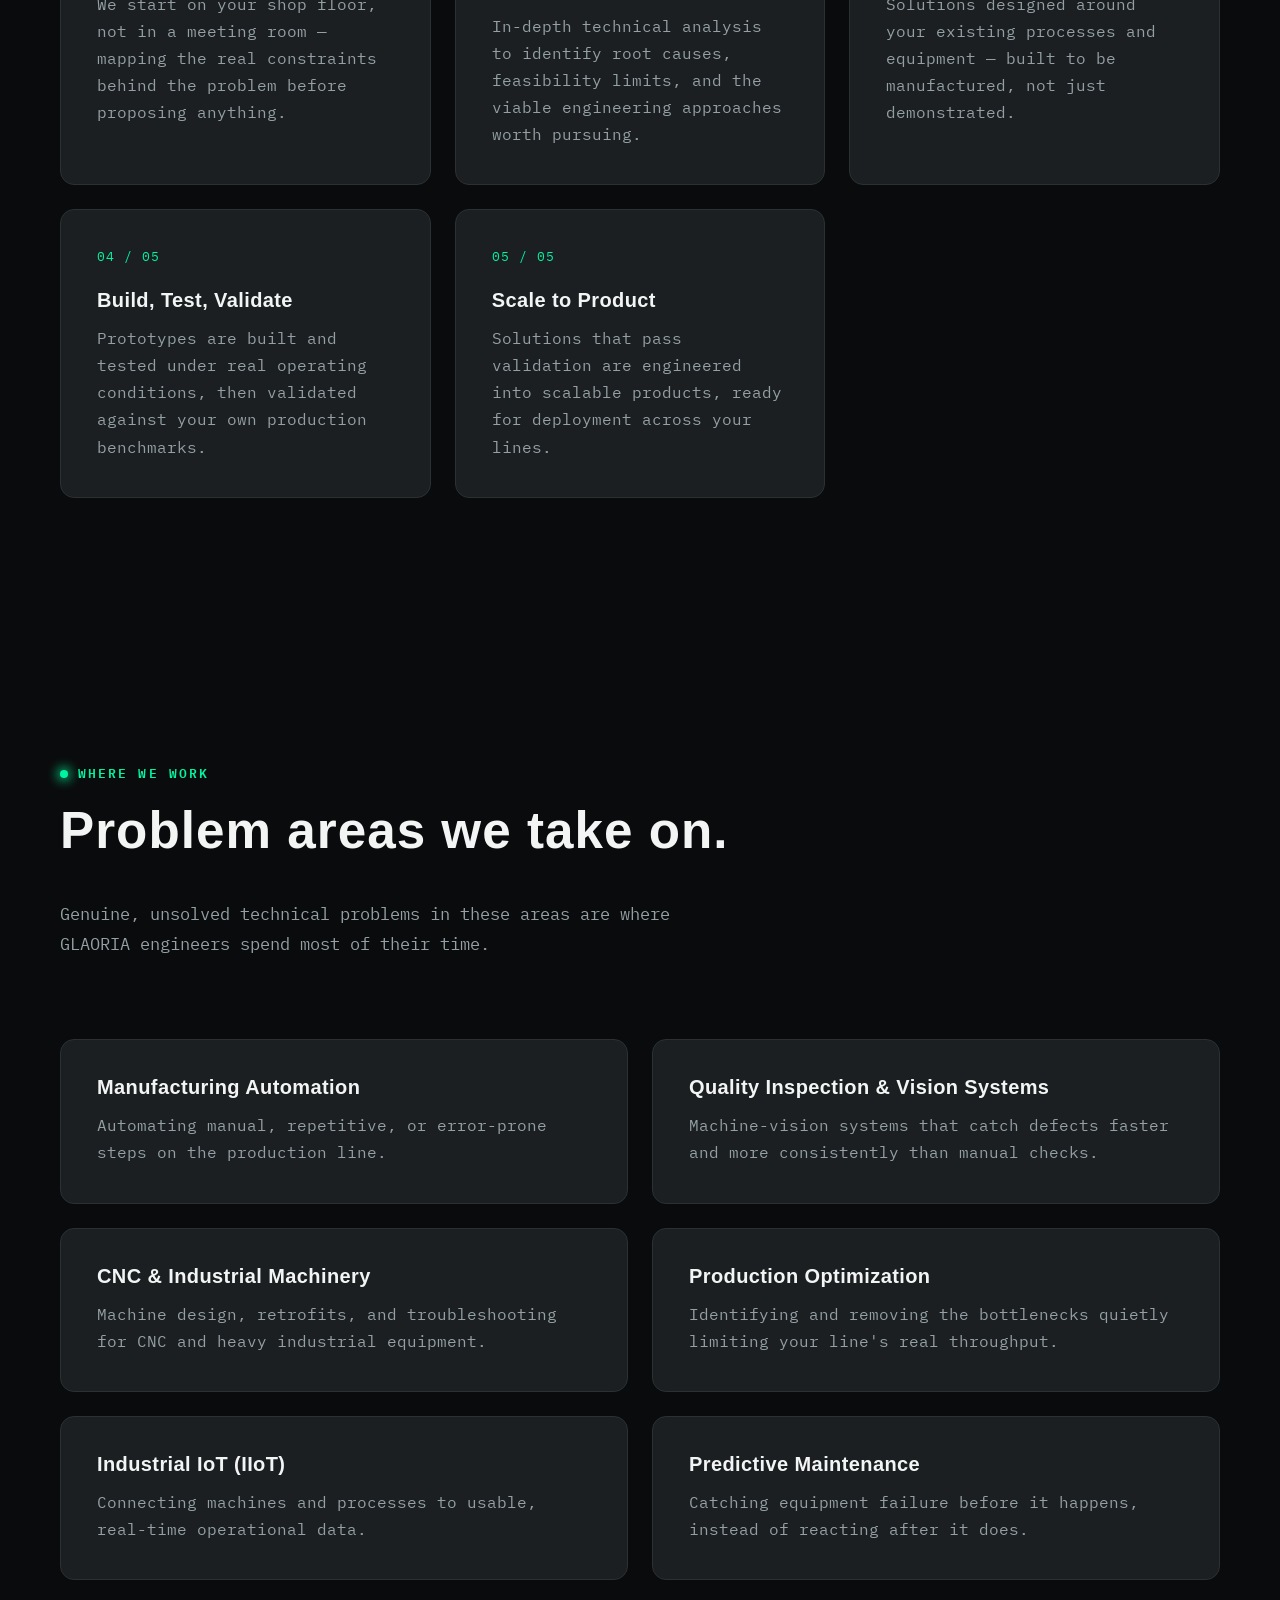
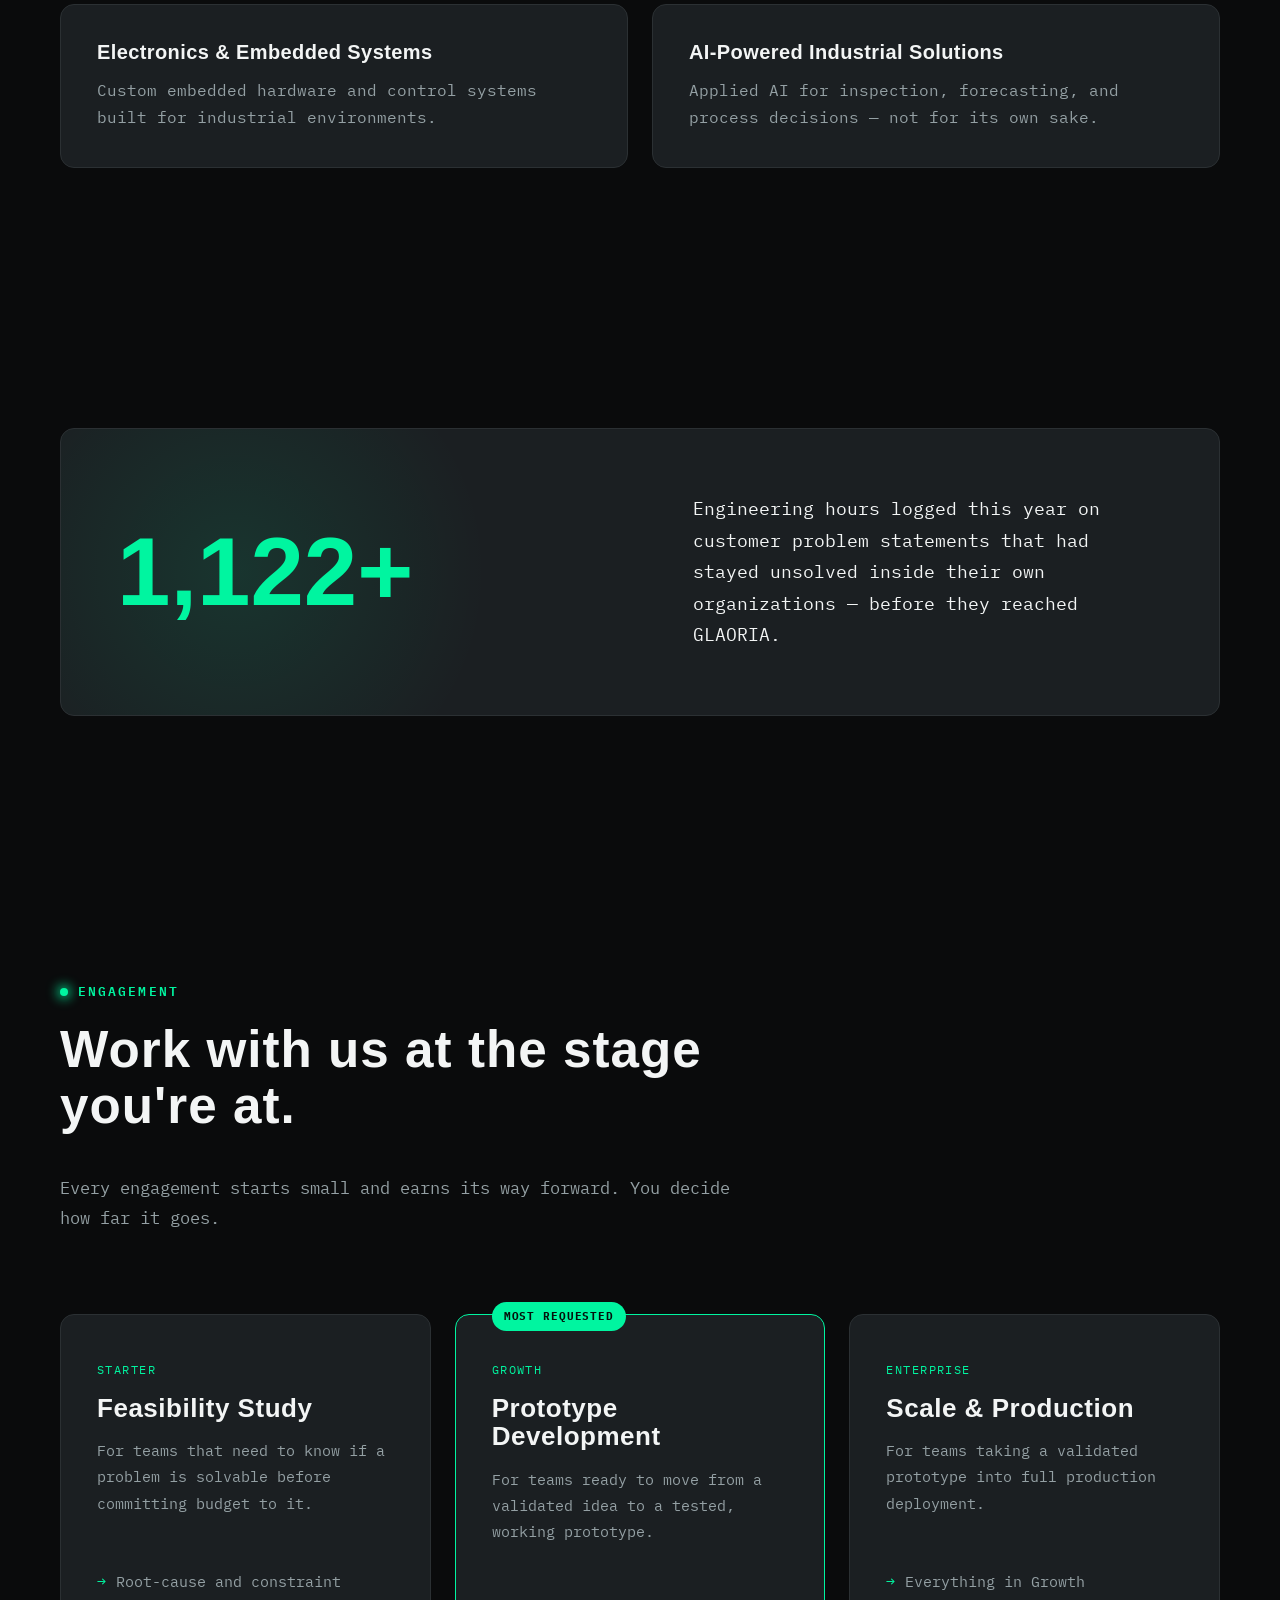
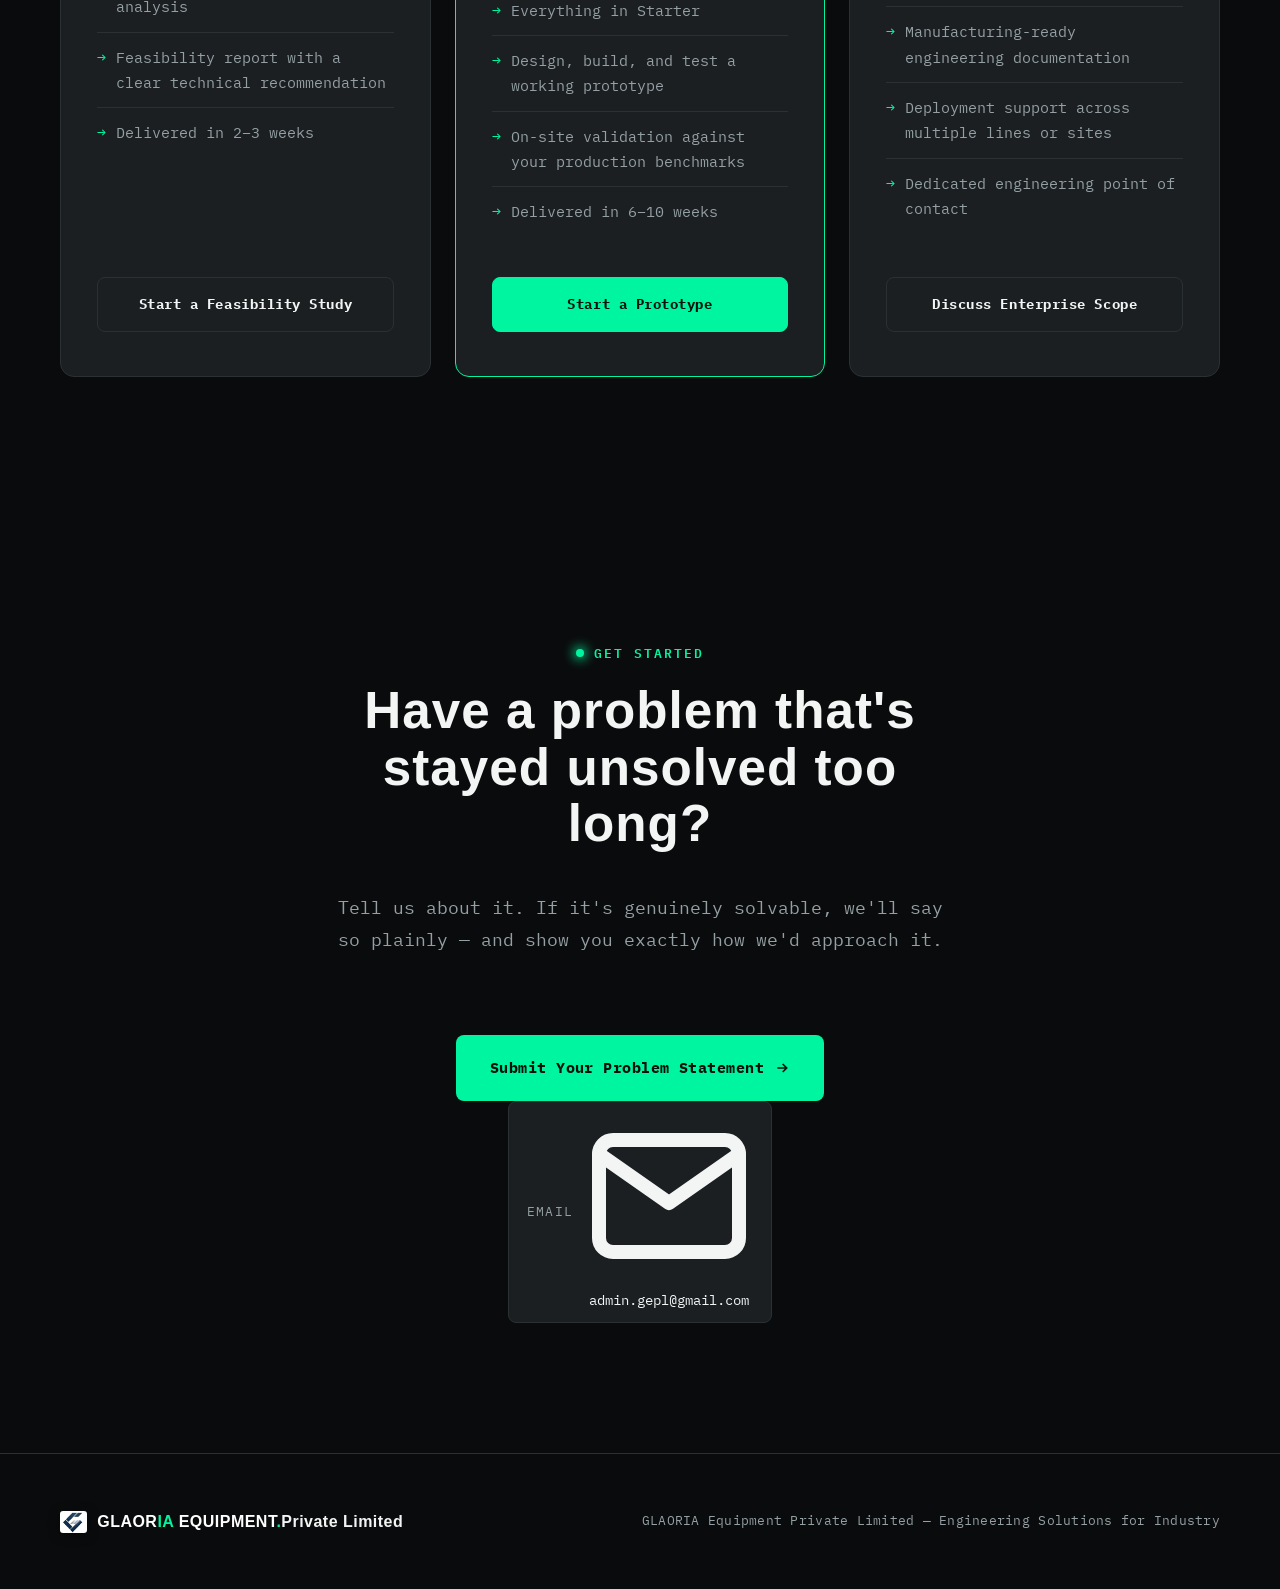
==== commit d7a79c00: "Update print statement from 'Hello' to 'Goodbye'" ====
--- a/index.html
+++ b/index.html
@@ -28,7 +28,7 @@
       <img src="./logo.png" alt="GLAORIA Equipment Private Limited Logo" class="logo-icon">
       <span class="logo-text">
         <span class="logo-main-line">
-          <span class="part-white">GLAOR</span><span class="part-green">IA</span>&nbsp;<span class="part-white">EQUIPMENT</span>
+          <span class="part-white">GLAOR</span><span class="part-green">IA</span>&nbsp;<span class="part-white">EQUIPMENT</span><span class="logo-dot">.</span>
         </span>
         <span class="logo-sub-line">Private Limited</span>
       </span>
@@ -312,9 +312,14 @@
         <svg width="16" height="16" viewBox="0 0 24 24" fill="none" stroke="currentColor" stroke-width="2.5"><path d="M5 12h14M13 6l6 6-6 6"/></svg>
       </a>
       <div class="simple-email-box">
-          <span class="email-label">Email:</span>
-          <span class="email-text">admin.gepl@gmail.com</span>
-          <button type="button" class="simple-copy-btn" id="copyEmailBtn" data-email="admin.gepl@gmail.com">Copy</button>
+        <span class="email-label">EMAIL</span>
+        <div class="email-row">
+          <svg class="email-icon" viewBox="0 0 24 24" fill="none" stroke="currentColor" stroke-width="2" stroke-linecap="round" stroke-linejoin="round">
+            <path d="M4 4h16c1.1 0 2 .9 2 2v12c0 1.1-.9 2-2 2H4c-1.1 0-2-.9-2-2V6c0-1.1.9-2 2-2z"/>
+            <polyline points="22,6 12,13 2,6"/>
+          </svg>
+          <a href="mailto:admin.gepl@gmail.com" class="email-link">admin.gepl@gmail.com</a>
+        </div>
       </div>
     </div>
   </section>
@@ -326,7 +331,10 @@
     <div class="logo">
       <img src="./logo.png" alt="GLAORIA Logo" class="logo-icon">
       <span class="logo-text">
-        <span class="part-white">GLAOR</span><span class="part-green">IA</span>&nbsp;<span class="part-white">EQUIPMENT</span><span class="logo-dot">.</span>
+        <span class="logo-main-line">
+          <span class="part-white">GLAOR</span><span class="part-green">IA</span>&nbsp;<span class="part-white">EQUIPMENT</span><span class="logo-dot">.</span>
+        </span>
+        <span class="logo-sub-line">Private Limited</span>
       </span>
     </div>
     <div class="footer-meta">GLAORIA Equipment Private Limited — Engineering Solutions for Industry</div>
@@ -337,3 +345,4 @@
 
 </body>
 </html>
+
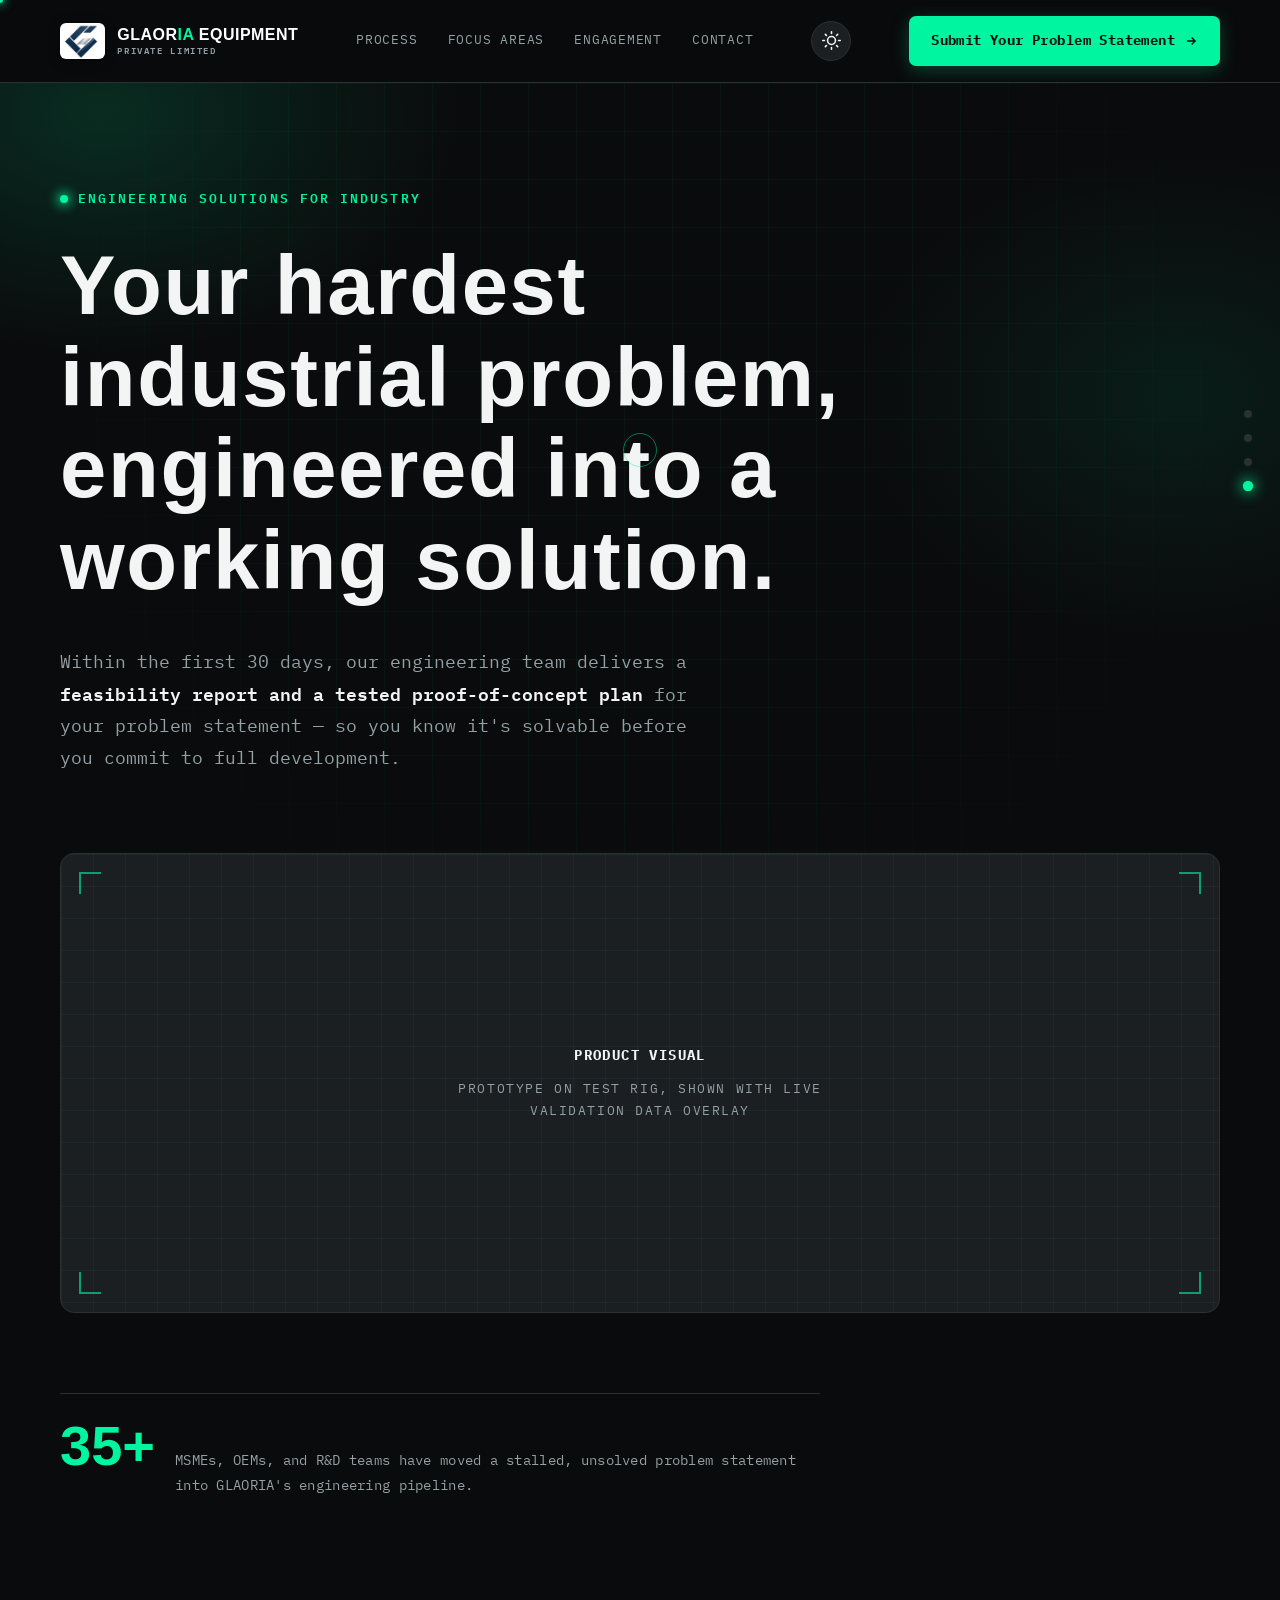
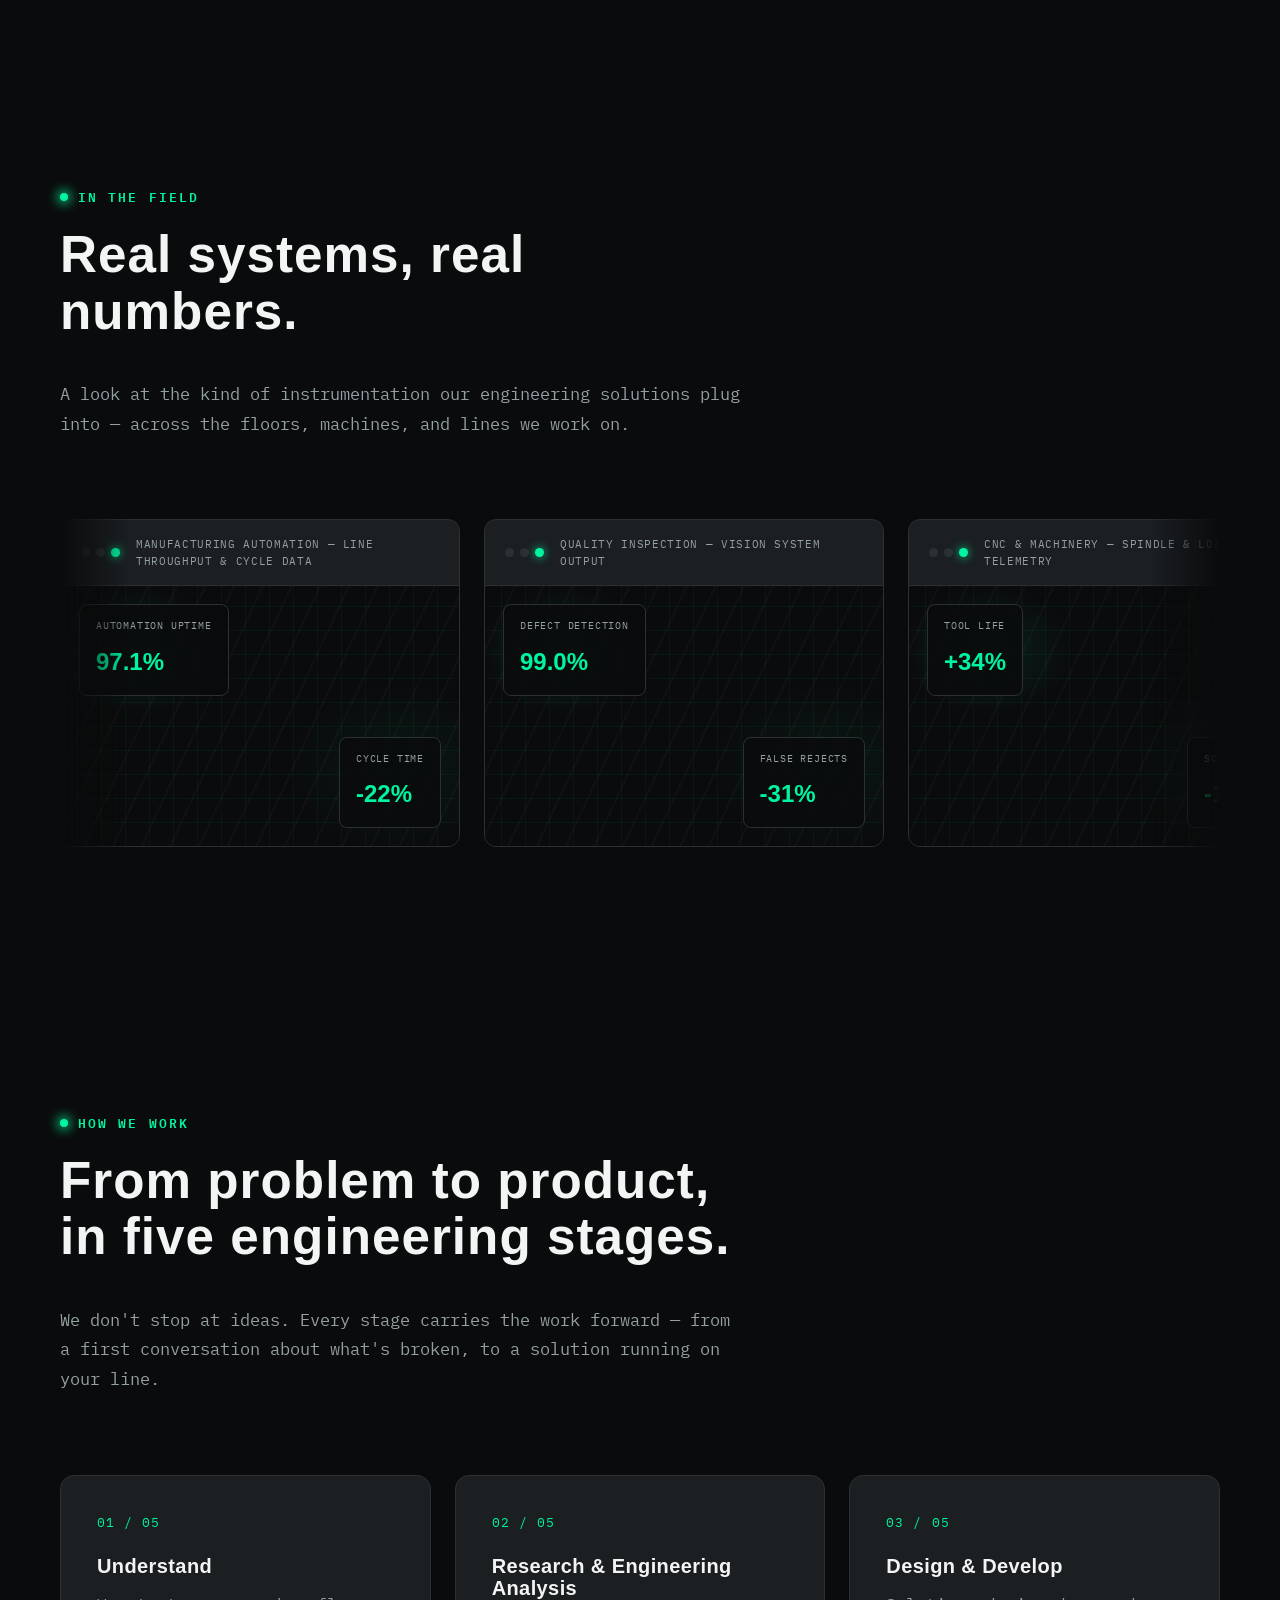
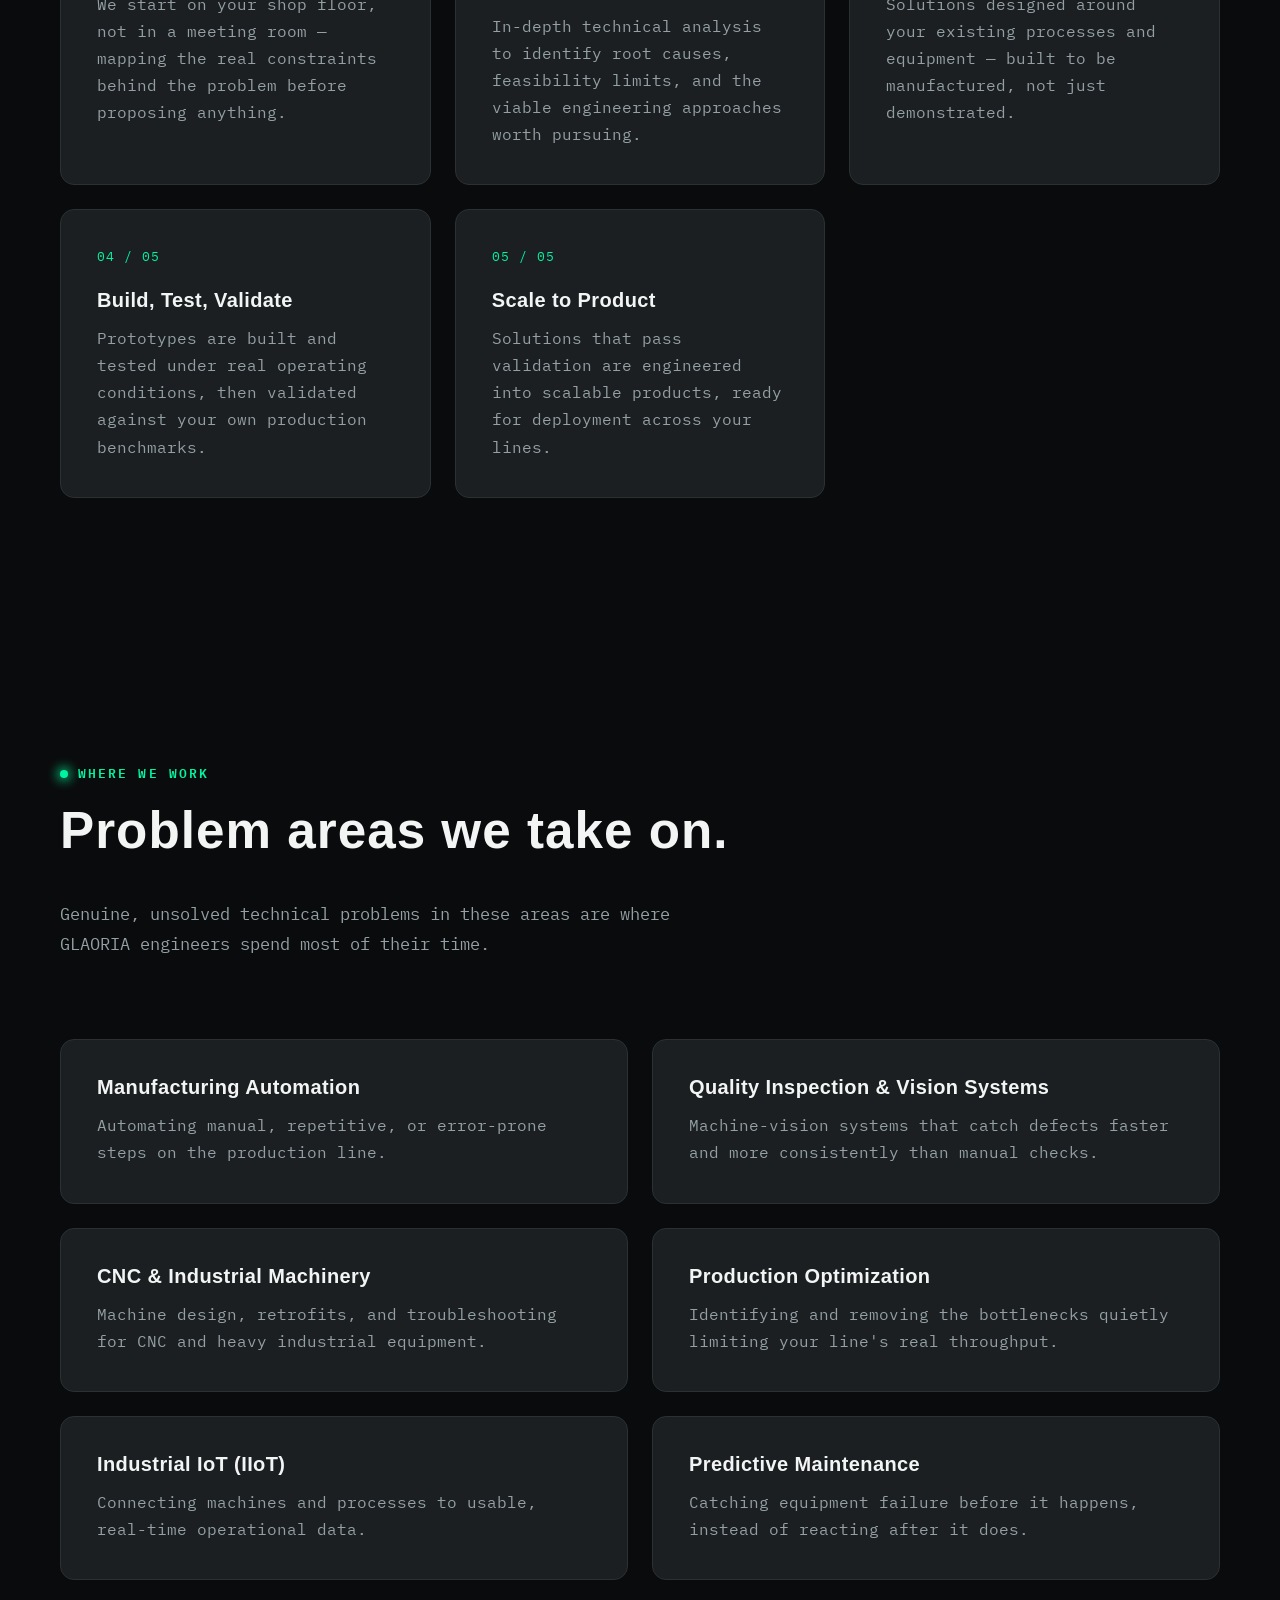
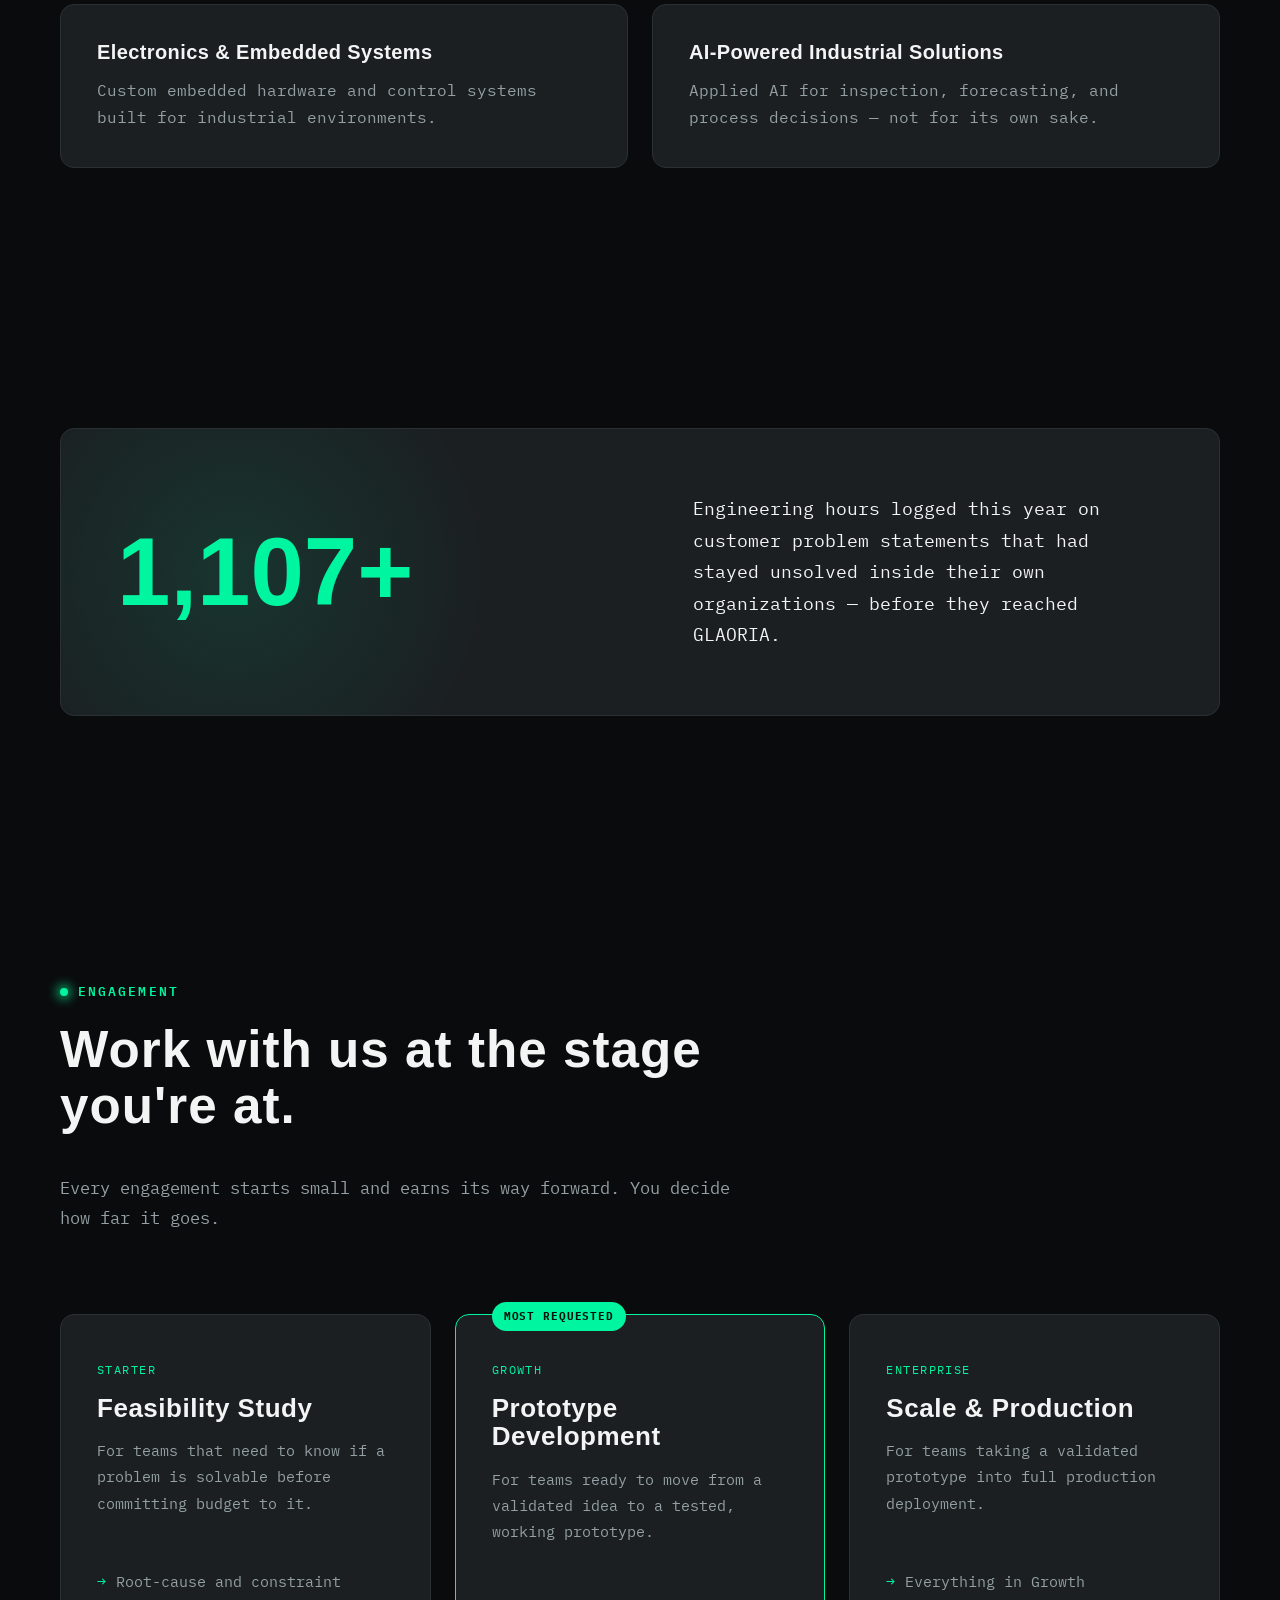
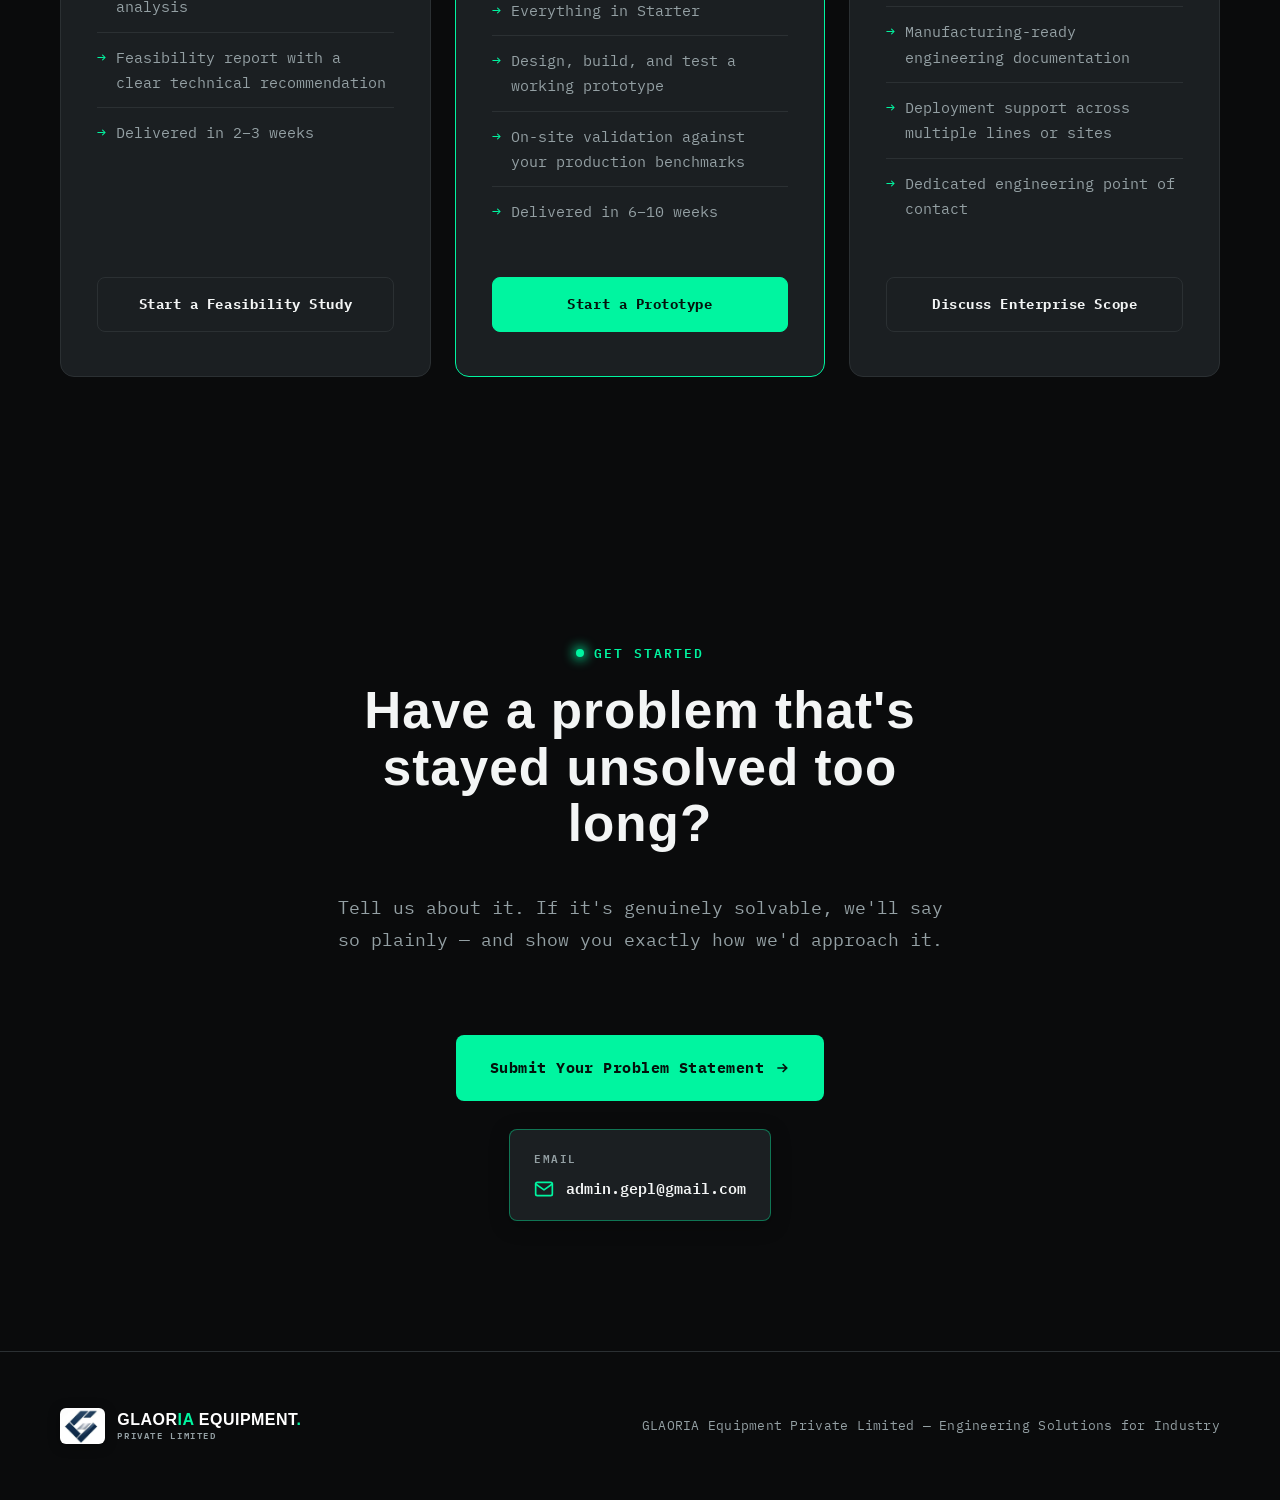
==== commit 1389d067: "Update print statement from 'Hello' to 'Goodbye'" ====
--- a/index.html
+++ b/index.html
@@ -28,7 +28,7 @@
       <img src="./logo.png" alt="GLAORIA Equipment Private Limited Logo" class="logo-icon">
       <span class="logo-text">
         <span class="logo-main-line">
-          <span class="part-white">GLAOR</span><span class="part-green">IA</span>&nbsp;<span class="part-white">EQUIPMENT</span><span class="logo-dot">.</span>
+          <span class="part-white">GLAOR</span><span class="part-green">IA</span>&nbsp;<span class="part-white">EQUIPMENT</span>
         </span>
         <span class="logo-sub-line">Private Limited</span>
       </span>
--- a/base.css
+++ b/base.css
@@ -40,12 +40,7 @@
 .logo {
   display: inline-flex;
   align-items: center;
-  gap: 10px;
-  font-family: 'Clash Display', sans-serif;
-  font-weight: 900;
-  font-size: 17px;
-  letter-spacing: 0.03em;
-  line-height: 1;
+  gap: 12px;
   text-decoration: none;
   color: var(--text-hi);
   transition: opacity 0.2s ease;
@@ -56,27 +51,47 @@
 }
 
 .logo-icon {
-  height: 1.35em;
+  height: 36px;
   width: auto;
   flex-shrink: 0;
-  display: inline-block;
-  vertical-align: middle;
-  border-radius: 3px;
+  display: block;
+  border-radius: 6px;
   transition: transform 0.3s cubic-bezier(0.16, 1, 0.3, 1), filter 0.3s ease;
   filter: drop-shadow(0 2px 6px rgba(0, 0, 0, 0.4));
 }
 
 .logo:hover .logo-icon {
-  transform: scale(1.1) rotate(-3deg);
-  filter: drop-shadow(0 0 10px rgba(0, 245, 160, 0.45));
+  transform: scale(1.08) rotate(-2deg);
+  filter: drop-shadow(0 0 12px rgba(0, 245, 160, 0.5));
 }
 [data-theme="light"] .logo:hover .logo-icon {
-  filter: drop-shadow(0 0 10px rgba(37, 99, 235, 0.45));
+  filter: drop-shadow(0 0 12px rgba(37, 99, 235, 0.5));
 }
 
 .logo-text {
-  display: inline-flex;
-  align-items: center;
+  display: flex;
+  flex-direction: column;
+  justify-content: center;
+  line-height: 1.1;
+}
+
+.logo-main-line {
+  font-family: 'Clash Display', sans-serif;
+  font-weight: 900;
+  font-size: 16px;
+  letter-spacing: 0.03em;
+  white-space: nowrap;
+}
+
+.logo-sub-line {
+  font-family: 'IBM Plex Mono', monospace;
+  font-size: 9px;
+  font-weight: 600;
+  text-transform: uppercase;
+  letter-spacing: 0.18em;
+  color: var(--text-lo);
+  white-space: nowrap;
+  margin-top: 3px;
 }
 
 .part-white {
--- a/landing.css
+++ b/landing.css
@@ -518,51 +518,62 @@
 
 .simple-email-box {
   display: inline-flex;
-  align-items: center;
-  gap: 12px;
-  padding: 10px 18px;
+  flex-direction: column;
+  align-items: flex-start;
+  padding: 18px 24px;
   background: var(--secondary);
-  border: 1px solid var(--secondary-line);
+  border: 1px solid rgba(0, 245, 160, 0.4);
   border-radius: 8px;
-  font-size: 14px;
+  margin-top: 28px;
+  text-align: left;
+  box-shadow: 0 4px 20px rgba(0, 0, 0, 0.3);
+  transition: border-color 0.25s ease, box-shadow 0.25s ease;
+}
+
+[data-theme="light"] .simple-email-box {
+  border: 1px solid rgba(37, 99, 235, 0.4);
+}
+
+.simple-email-box:hover {
+  border-color: var(--accent);
+  box-shadow: 0 0 20px rgba(0, 245, 160, 0.2);
 }
 
 .simple-email-box .email-label {
   color: var(--text-lo);
-  font-size: 13px;
+  font-family: 'IBM Plex Mono', monospace;
+  font-size: 11px;
+  font-weight: 600;
   text-transform: uppercase;
-  letter-spacing: 0.08em;
-}
-
-.simple-email-box .email-text {
+  letter-spacing: 0.14em;
+  margin-bottom: 8px;
+  display: block;
+}
+
+.simple-email-box .email-row {
+  display: flex;
+  align-items: center;
+  gap: 12px;
+}
+
+.simple-email-box .email-icon {
+  width: 20px;
+  height: 20px;
+  stroke: var(--accent);
+  flex-shrink: 0;
+}
+
+.simple-email-box .email-link {
   font-family: 'IBM Plex Mono', monospace;
   color: var(--text-hi);
   font-weight: 600;
-  font-size: 14.5px;
-}
-
-.simple-copy-btn {
-  background: transparent;
-  border: 1px solid var(--secondary-line);
-  color: var(--text-hi);
-  font-family: 'IBM Plex Mono', monospace;
-  font-size: 12.5px;
-  font-weight: 600;
-  padding: 6px 14px;
-  border-radius: 6px;
-  cursor: pointer;
-  transition: border-color 0.2s ease, color 0.2s ease, background 0.2s ease;
-}
-
-.simple-copy-btn:hover {
-  border-color: var(--accent);
+  font-size: 15px;
+  text-decoration: none;
+  transition: color 0.2s ease;
+}
+
+.simple-email-box .email-link:hover {
   color: var(--accent);
-}
-
-.simple-copy-btn.copied {
-  background: var(--accent);
-  color: var(--accent-btn-text);
-  border-color: var(--accent);
 }
 
 
